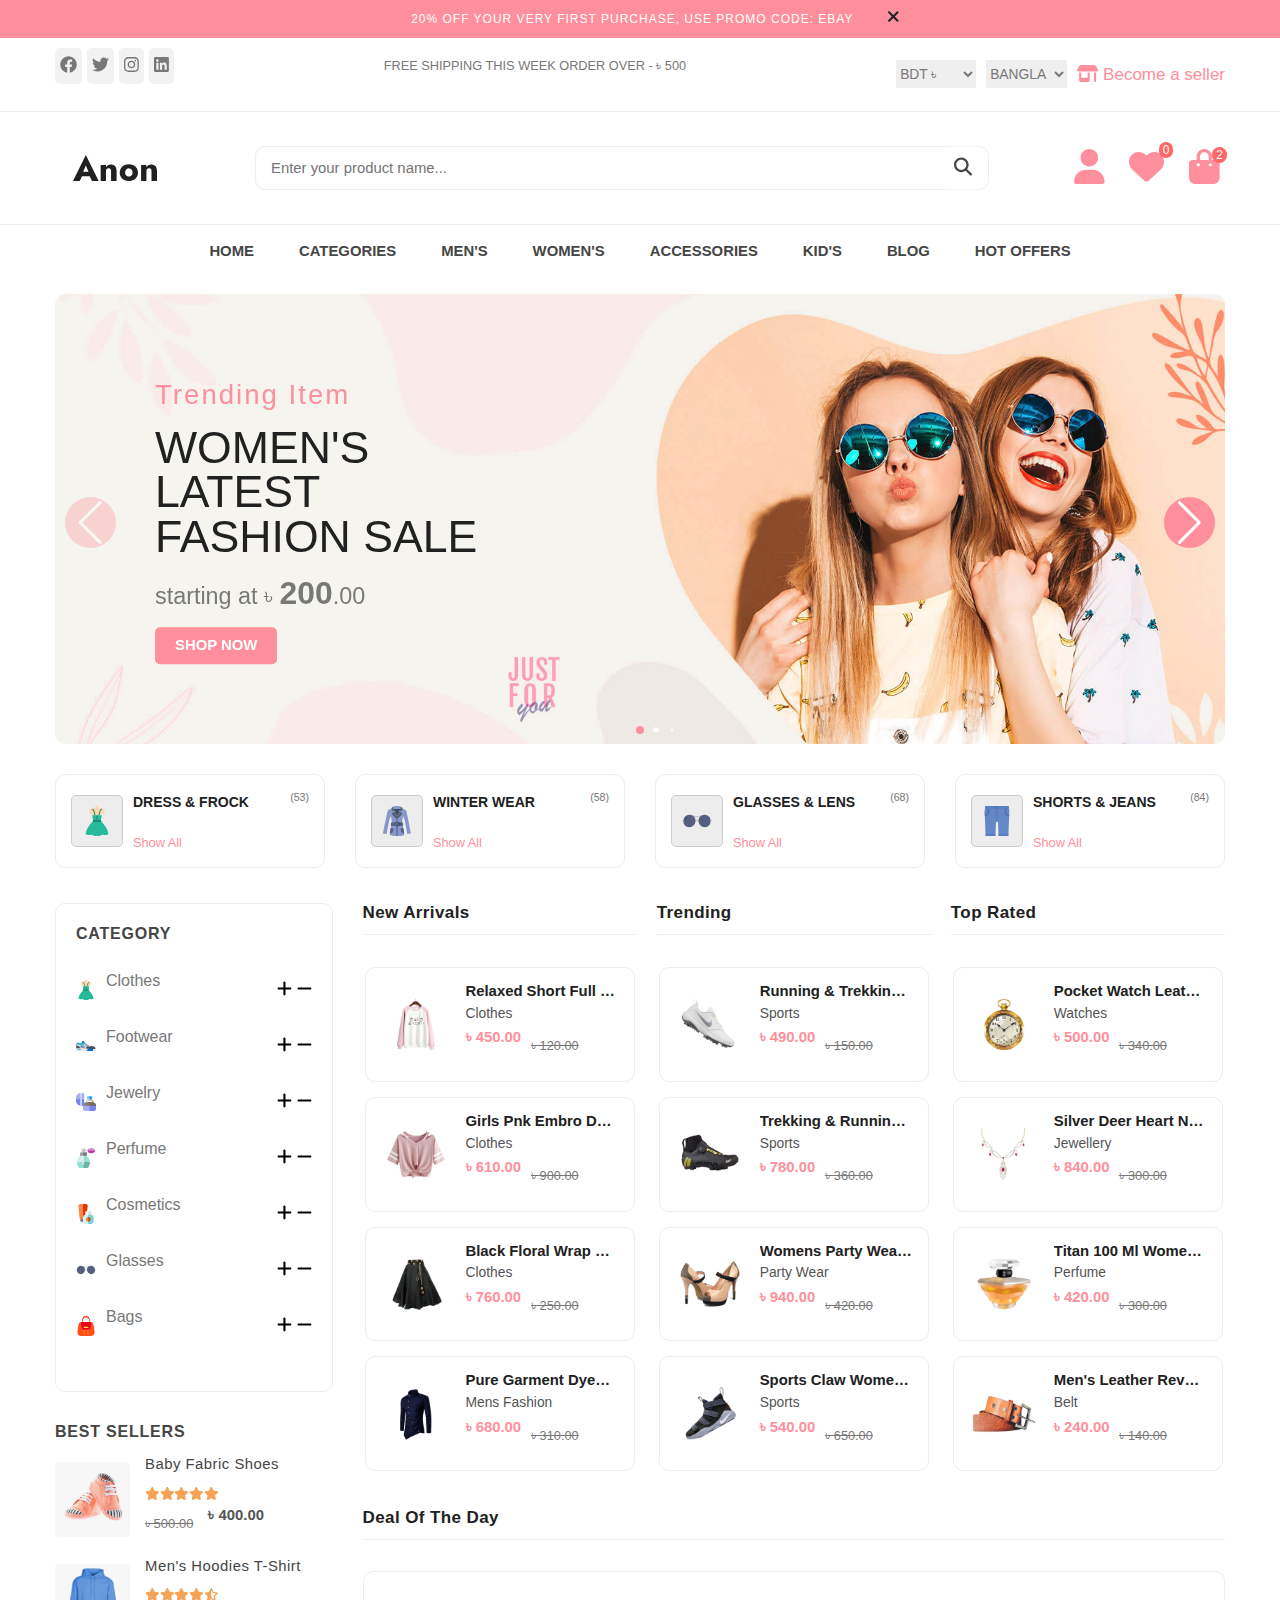
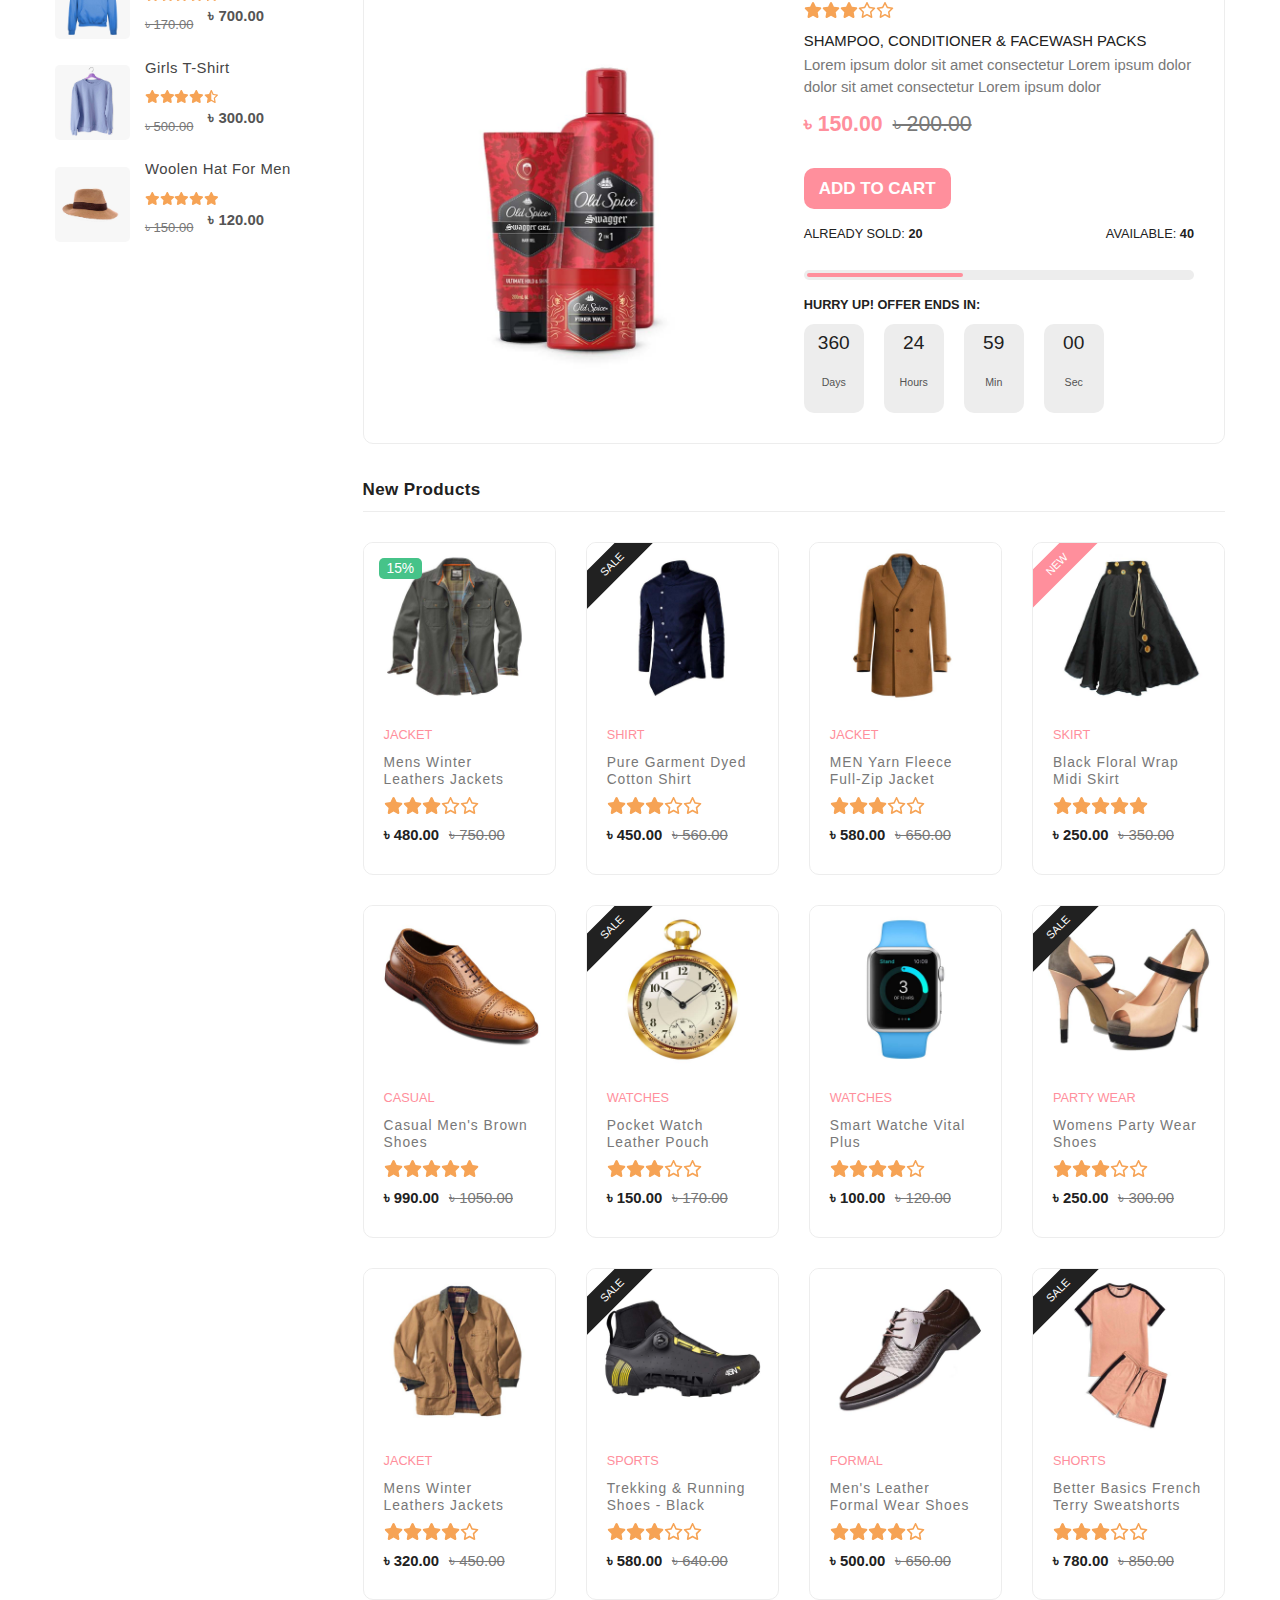
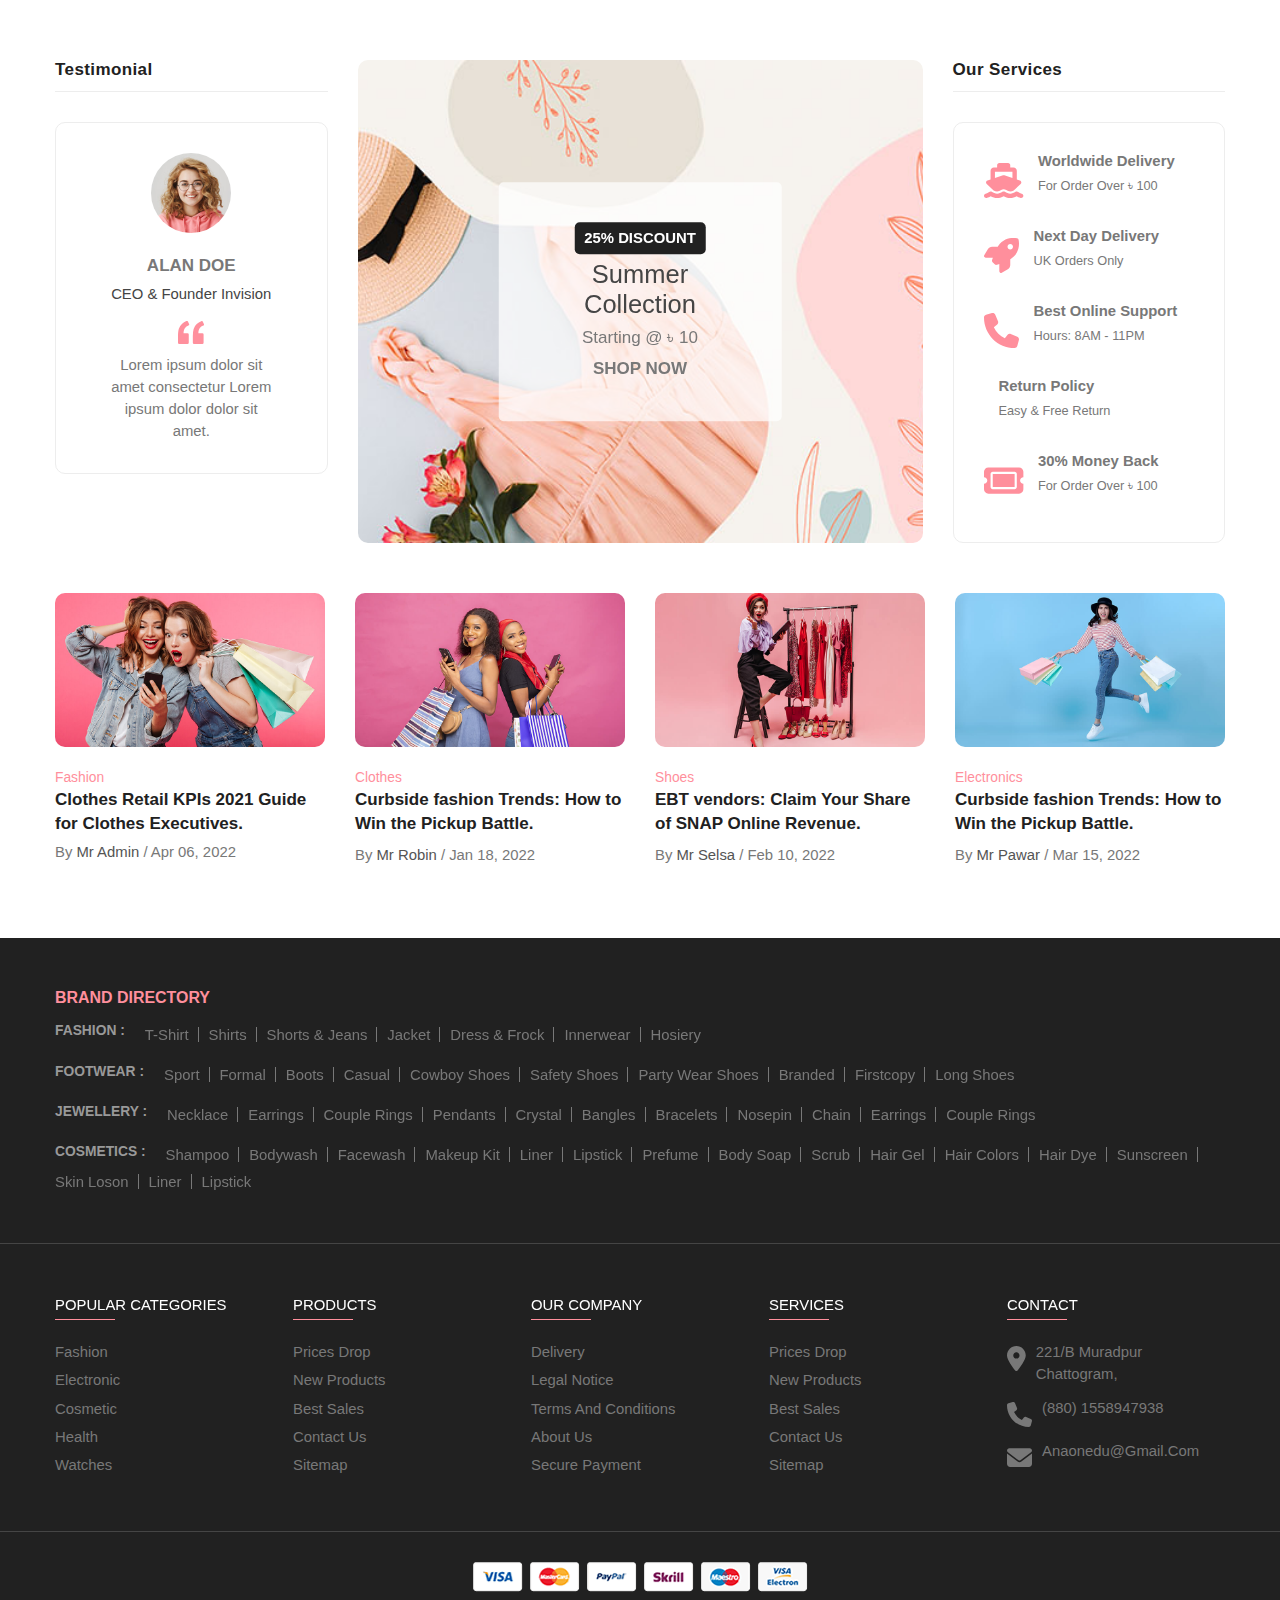
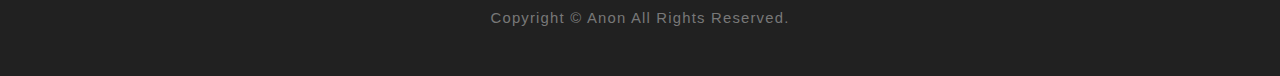
==== index.html @ 4380f91b "icon completed" ====
<!DOCTYPE html>
<html lang="en">
<head>
  <meta charset="UTF-8">
  <meta http-equiv="X-UA-Compatible" content="IE=edge">
  <meta name="viewport" content="width=device-width, initial-scale=1.0">
  <title>Anon - eCommerce Website</title>

  <!--
    - favicon
  -->
  <link rel="shortcut icon" href="./assets/images/logo/favicon.ico" type="image/x-icon">

  <!--
    - custom css link
  -->
  <link rel="stylesheet" href="./assets/css/style.css">

  <link rel="stylesheet" href="./assets/css/swiper-bundle.min.css";

  <!-- bootstrap and fontawsome css link -->
  <link rel="stylesheet" href="assets/css/bootstrap.min.css">
  <link rel="stylesheet" href="assets/css/all.css">
 

  <!-- google font link--->
    
  <link rel="preconnect" href="https://fonts.googleapis.com">
  <link rel="preconnect" href="https://fonts.gstatic.com" crossorigin>
  <link href="https://fonts.googleapis.com/css2?family=Poppins:wght@300;400;500;600;700;800;900&display=swap"
    rel="stylesheet">

</head>

<body>

  <!--Promotion Bar-->
  <div class="notification-bar ">
    <a href="#" class="notification-bar__message">20% off your very first purchase, use promo code: Ebay</a>
    <i class="fa-solid fa-xmark"></i>
  </div>
    <!--End Promotion Bar-->
      

  <div class="overlay" data-overlay></div>

  <!--
    - MODAL
  -->

  <div class="modal" data-modal>

    <div class="modal-close-overlay" data-modal-overlay></div>

    <div class="modal-content">

      <button class="modal-close-btn" data-modal-close>
        <i class="fa-solid fa-xmark"></i>
      </button>

      <div class="newsletter-img">
        <img src="./assets/images/newsletter.png" alt="subscribe newsletter" width="400" height="400">
      </div>

      <div class="newsletter">

        <form action="#">

          <div class="newsletter-header">

            <h3 class="newsletter-title">Subscribe Newsletter.</h3>

            <p class="newsletter-desc">
              Subscribe the <b>Anon</b> to get latest products and discount update.
            </p>

          </div>

          <input type="email" name="email" class="email-field" placeholder="Email Address" required>

          <button type="submit" class="btn-newsletter">Subscribe</button>

        </form>

      </div>

    </div>

  </div>





  <!--
    - NOTIFICATION TOAST
  -->

  <div class="notification-toast" data-toast>

    <button class="toast-close-btn " data-toast-close>
      <i class="fa-solid fa-xmark"></i>
    </button>

    <div class="toast-banner">
      <img src="./assets/images/products/jewellery-1.jpg" alt="Rose Gold Earrings" width="80" height="70">
    </div>

    <div class="toast-detail">

      <p class="toast-message">
        Someone in new just bought
      </p>

      <p class="toast-title">
        Rose Gold Earrings
      </p>

      <p class="toast-meta">
        <time datetime="PT2M">2 Minutes</time> ago
      </p>

    </div>

  </div>

  


  <!-- Back to top button -->
    <button type="button" class="back-to-top" id="back-to-top-btn">
      <i class="fa-solid fa-caret-up"></i>
    </button>



  <!--
    - HEADER
  -->

  <header>

    <div class="header-top">

      <div class="container">

        <ul class="header-social-container">

          <li>
            <a href="#" class="social-link">
              <i class="fa-brands fa-facebook"></i>
            </a>
          </li>

          <li>
            <a href="#" class="social-link">
              <i class="fa-brands fa-twitter"></i>
            </a>
          </li>

          <li>
            <a href="#" class="social-link">
              <i class="fa-brands fa-instagram"></i>
            </a>
          </li>

          <li>
            <a href="#" class="social-link">
              <i class="fa-brands fa-linkedin"></i>
            </a>
          </li>

        </ul>

        <div class="header-alert-news">
          <p>
            <b>Free Shipping</b>
            This Week Order Over - ৳ 500
          </p>
        </div>

        <div class="header-top-actions">

          <select name="currency">

            <option value="tk">BDT &#2547;  </option>
            <option value="usd">USD &dollar;</option>

          </select>

          <select name="language">

            <option value="bn-BD">Bangla</option>
            <option value="en-US">English</option>
            

          </select>

          <a href="login.html">
            <div class="seller-login ">
              <i class="fa-solid fa-shop"></i></i>
              <span class="seller-text">
                Become a seller
             </span> 
            </div>
          </a>

        </div>

      </div>

    </div>

    <div class="header-main">

      <div class="container">

        <a href="#" class="header-logo">
          <img src="./assets/images/logo/logo.svg" alt="Anon's logo" width="120" height="36">
        </a>

        <div class="header-search-container">

          <input type="search" name="search" class="search-field" placeholder="Enter your product name...">

          <button class="search-btn">
            <i class="fa-solid fa-magnifying-glass"></i>
          </button>

        </div>

        <div class="header-user-actions">

          <a class="action-btn" href="login.html">
            <i class="fa-solid fa-user"></i>
          </a>
          
          <a  class="action-btn " >
            <i class="fa-solid fa-heart"></i>
            <span class="count">0</span>
          </a>

          <!-- mini site cart  -->
          <div class="site-cart">
            <a href="#" class="site-header__cart action-btn" title="Cart">
                  <i class="fa-solid fa-bag-shopping"></i>
                  <span id="CartCount" class="site-header__cart-count" data-cart-render="item_count">2</span>
              </a>
              <!--Minicart Popup-->
              <div id="header-cart" class="block block-cart">
                <ul class="mini-products-list">
                      <li class="item">
                        <a class="product-image" href="#">
                          <img src="./assets/images/products/1.jpg" alt="baby fabric shoes" width="75" height="75"
                          class="showcase-img">
                        </a>
                          <div class="product-details">
                            <a href="#" class="remove"><i class="anm anm-times-l" aria-hidden="true"></i></a>
                              <a href="#" class="edit-i remove"><i class="anm anm-edit" aria-hidden="true"></i></a>
                              <a class="pName" href="cart.html">Baby fabric shoes</a>
                              <div class="variant-cart">Black / XL</div>
                              <div class="wrapQtyBtn">
                                  <div class="qtyField">
                                    <span class="label">Qty:</span>
                                      <a class="qtyBtn minus" href="javascript:void(0);"><i class="fa anm anm-minus-r" aria-hidden="true"></i></a>
                                      <input type="text" id="Quantity" name="quantity" value="1" class="product-form__input qty">
                                      <a class="qtyBtn plus" href="javascript:void(0);"><i class="fa anm anm-plus-r" aria-hidden="true"></i></a>
                                  </div>
                              </div>
                              <div class="priceRow">
                                <div class="product-price">
                                    <span class="money">&#2547;  590.00 </span>
                                  </div>
                               </div>
                      </div>
                      </li>
                      <li class="item">
                        <a class="product-image" href="#">
                          <img src="./assets/images/products/shorts-1.jpg" alt="Better Basics French Terry Sweatshorts" class="product-img default" width="75" height="75">
                          </a>
                          <div class="product-details">
                            <a href="#" class="remove"><i class="anm anm-times-l" aria-hidden="true"></i></a>
                              <a href="#" class="edit-i remove"><i class="anm anm-edit" aria-hidden="true"></i></a>
                              <a class="pName" href="cart.html">Better Basics French Terry Sweatshorts</a>
                              <div class="variant-cart">Gray / XXL</div>
                              <div class="wrapQtyBtn">
                                  <div class="qtyField">
                                    <span class="label">Qty:</span>
                                      <a class="qtyBtn minus" href="javascript:void(0);"><i class="fa anm anm-minus-r" aria-hidden="true"></i></a>
                                      <input type="text" id="Quantity" name="quantity" value="1" class="product-form__input qty">
                                      <a class="qtyBtn plus" href="javascript:void(0);"><i class="fa anm anm-plus-r" aria-hidden="true"></i></a>
                                  </div>
                              </div>
                               <div class="priceRow">
                                  <div class="product-price">
                                      <span class="money">&#2547;  990.00 </span>
                                  </div>
                              </div>
                          </div>
                      </li>
                  </ul>
                  <div class="total">
                    <div class="total-in">
                        <span class="label">Cart Subtotal:</span><span class="product-price"><span class="money">&#2547;  1580.00 </span></span>
                      </div>
                       <div class="buttonSet text-center">
                          <a href="cart.html" class="btn btn-secondary btn--small">View Cart</a>
                          <a href="checkout.html" class="btn btn-secondary btn--small">Checkout</a>
                      </div>
                  </div>
              </div>
              <!--End Minicart Popup-->
          </div>

        </div>

      </div>

    </div>

    <nav class="desktop-navigation-menu">

      <div class="container">

        <ul class="desktop-menu-category-list">

          <li class="menu-category">
            <a href="#" class="menu-title">Home</a>
          </li>

          <li class="menu-category">
            <a href="#" class="menu-title">Categories</a>

            <div class="dropdown-panel">

              <ul class="dropdown-panel-list">

                <li class="menu-title">
                  <a href="#">Electronics</a>
                </li>

                <li class="panel-list-item">
                  <a href="#">Desktop</a>
                </li>

                <li class="panel-list-item">
                  <a href="#">Laptop</a>
                </li>

                <li class="panel-list-item">
                  <a href="#">Camera</a>
                </li>

                <li class="panel-list-item">
                  <a href="#">Tablet</a>
                </li>

                <li class="panel-list-item">
                  <a href="#">Headphone</a>
                </li>

                <li class="panel-list-item">
                  <a href="#">
                    <img src="./assets/images/electronics-banner-1.jpg" alt="headphone collection" width="250"
                      height="119">
                  </a>
                </li>

              </ul>

              <ul class="dropdown-panel-list">

                <li class="menu-title">
                  <a href="#">Men's</a>
                </li>

                <li class="panel-list-item">
                  <a href="#">Formal</a>
                </li>

                <li class="panel-list-item">
                  <a href="#">Casual</a>
                </li>

                <li class="panel-list-item">
                  <a href="#">Sports</a>
                </li>

                <li class="panel-list-item">
                  <a href="#">Jacket</a>
                </li>

                <li class="panel-list-item">
                  <a href="#">Sunglasses</a>
                </li>

                <li class="panel-list-item">
                  <a href="#">
                    <img src="./assets/images/mens-banner.jpg" alt="men's fashion" width="250" height="119">
                  </a>
                </li>

              </ul>

              <ul class="dropdown-panel-list">

                <li class="menu-title">
                  <a href="#">Women's</a>
                </li>

                <li class="panel-list-item">
                  <a href="#">Formal</a>
                </li>

                <li class="panel-list-item">
                  <a href="#">Casual</a>
                </li>

                <li class="panel-list-item">
                  <a href="#">Perfume</a>
                </li>

                <li class="panel-list-item">
                  <a href="#">Cosmetics</a>
                </li>

                <li class="panel-list-item">
                  <a href="#">Bags</a>
                </li>

                <li class="panel-list-item">
                  <a href="#">
                    <img src="./assets/images/womens-banner.jpg" alt="women's fashion" width="250" height="119">
                  </a>
                </li>

              </ul>

              <ul class="dropdown-panel-list">

                <li class="menu-title">
                  <a href="#">Grocery</a>
                </li>

                <li class="panel-list-item">
                  <a href="#">Fresh Food</a>
                </li>

                <li class="panel-list-item">
                  <a href="#">Masterd Oil</a>
                </li>

                <li class="panel-list-item">
                  <a href="#">Honey</a>
                </li>

                <li class="panel-list-item">
                  <a href="#">Beef</a>
                </li>

                <li class="panel-list-item">
                  <a href="#">Chicken</a>
                </li>

                <li class="panel-list-item">
                  <a href="#">
                    <img src="./assets/images/groceryItems-banner.jpg" alt="mouse collection" width="250" height="119">
                  </a>
                </li>

              </ul>

            </div>
          </li>

          <li class="menu-category">
            <a href="#" class="menu-title">Men's</a>

            <ul class="dropdown-list">

              <li class="dropdown-item">
                <a href="#">Shirt</a>
              </li>

              <li class="dropdown-item">
                <a href="#">Shorts & Jeans</a>
              </li>

              <li class="dropdown-item">
                <a href="#">Safety Shoes</a>
              </li>

              <li class="dropdown-item">
                <a href="#">Wallet</a>
              </li>

            </ul>
          </li>

          <li class="menu-category">
            <a href="#" class="menu-title">Women's</a>

            <ul class="dropdown-list">

              <li class="dropdown-item">
                <a href="#">Dress & Frock</a>
              </li>

              <li class="dropdown-item">
                <a href="#">Earrings</a>
              </li>

              <li class="dropdown-item">
                <a href="#">Necklace</a>
              </li>

              <li class="dropdown-item">
                <a href="#">Makeup Kit</a>
              </li>

            </ul>
          </li>

          <li class="menu-category">
            <a href="#" class="menu-title">Accessories</a>

            <ul class="dropdown-list">

              <li class="dropdown-item">
                <a href="#">Earrings</a>
              </li>

              <li class="dropdown-item">
                <a href="#">Couple Rings</a>
              </li>

              <li class="dropdown-item">
                <a href="#">Necklace</a>
              </li>

              <li class="dropdown-item">
                <a href="#">Bracelets</a>
              </li>

            </ul>
          </li>

          <li class="menu-category">
            <a href="#" class="menu-title">Kid's</a>

            <ul class="dropdown-list">

              <li class="dropdown-item">
                <a href="#">Clothes Perfume</a>
              </li>

              <li class="dropdown-item">
                <a href="#">Deodorant</a>
              </li>

              <li class="dropdown-item">
                <a href="#">Flower Fragrance</a>
              </li>

              <li class="dropdown-item">
                <a href="#">Air Freshener</a>
              </li>

            </ul>
          </li>

          <li class="menu-category">
            <a href="#" class="menu-title">Blog</a>
          </li>

          <li class="menu-category">
            <a href="#" class="menu-title">Hot Offers</a>
          </li>

        </ul>

      </div>

    </nav>

    <div class="mobile-bottom-navigation">

      <button class="action-btn" data-mobile-menu-open-btn>
        <i class="fa-solid fa-bars"></i>
      </button>

      <button class="action-btn">
        <i class="fa-solid fa-bag-shopping"></i>

        <span class="count">0</span>
      </button>

      <button class="action-btn">
        <i class="fa-solid fa-house"></i>
      </button>

      <button class="action-btn">
        <i class="fa-solid fa-heart"></i>

        <span class="count">0</span>
      </button>

      <button class="action-btn" data-mobile-menu-open-btn>
        <i class="fa-solid fa-grip-vertical"></i>
      </button>

    </div>

    <nav class="mobile-navigation-menu  has-scrollbar" data-mobile-menu>

      <div class="menu-top">
        <h2 class="menu-title">Menu</h2>

        <button class="menu-close-btn" data-mobile-menu-close-btn>
          <i class="fa-solid fa-circle-xmark"></i>
        </button>
      </div>

      <ul class="mobile-menu-category-list">

        <li class="menu-category">
          <a href="#" class="menu-title">Home</a>
        </li>

        <li class="menu-category">

          <button class="accordion-menu" data-accordion-btn>
            <p class="menu-title">Men's</p>

            <div>
              <i class="fa-solid fa-plus add-outline"></i>
              <!-- <i class="fa-solid fa-plus add-outline" name="add-outline"></i> -->
              <i class="fa-solid fa-minus"></i>
              <!-- <i class="fa-solid fa-minus" name="remove-outline"></i> -->
            </div>
          </button>

          <ul class="submenu-category-list" data-accordion>

            <li class="submenu-category">
              <a href="#" class="submenu-title">Shirt</a>
            </li>

            <li class="submenu-category">
              <a href="#" class="submenu-title">Shorts & Jeans</a>
            </li>

            <li class="submenu-category">
              <a href="#" class="submenu-title">Safety Shoes</a>
            </li>

            <li class="submenu-category">
              <a href="#" class="submenu-title">Wallet</a>
            </li>

          </ul>

        </li>

        <li class="menu-category">

          <button class="accordion-menu" data-accordion-btn>
            <p class="menu-title">Women's</p>

            <div>
              <i class="fa-solid fa-plus"></i>
              <i class="fa-solid fa-minus"></i>
            </div>
          </button>

          <ul class="submenu-category-list" data-accordion>

            <li class="submenu-category">
              <a href="#" class="submenu-title">Dress & Frock</a>
            </li>

            <li class="submenu-category">
              <a href="#" class="submenu-title">Earrings</a>
            </li>

            <li class="submenu-category">
              <a href="#" class="submenu-title">Necklace</a>
            </li>

            <li class="submenu-category">
              <a href="#" class="submenu-title">Makeup Kit</a>
            </li>

          </ul>

        </li>

        <li class="menu-category">

          <button class="accordion-menu" data-accordion-btn>
            <p class="menu-title">Jewelry</p>

            <div>
              <i class="fa-solid fa-plus"></i>
              <i class="fa-solid fa-minus"></i>
            </div>
          </button>

          <ul class="submenu-category-list" data-accordion>

            <li class="submenu-category">
              <a href="#" class="submenu-title">Earrings</a>
            </li>

            <li class="submenu-category">
              <a href="#" class="submenu-title">Couple Rings</a>
            </li>

            <li class="submenu-category">
              <a href="#" class="submenu-title">Necklace</a>
            </li>

            <li class="submenu-category">
              <a href="#" class="submenu-title">Bracelets</a>
            </li>

          </ul>

        </li>

        <li class="menu-category">

          <button class="accordion-menu" data-accordion-btn>
            <p class="menu-title">Perfume</p>

            <div>
              <i class="fa-solid fa-plus"></i>
              <i class="fa-solid fa-minus"></i>
            </div>
          </button>

          <ul class="submenu-category-list" data-accordion>

            <li class="submenu-category">
              <a href="#" class="submenu-title">Clothes Perfume</a>
            </li>

            <li class="submenu-category">
              <a href="#" class="submenu-title">Deodorant</a>
            </li>

            <li class="submenu-category">
              <a href="#" class="submenu-title">Flower Fragrance</a>
            </li>

            <li class="submenu-category">
              <a href="#" class="submenu-title">Air Freshener</a>
            </li>

          </ul>

        </li>

        <li class="menu-category">
          <a href="#" class="menu-title">Blog</a>
        </li>

        <li class="menu-category">
          <a href="#" class="menu-title">Hot Offers</a>
        </li>

      </ul>

      <div class="menu-bottom">
        <ul class="menu-category-list">

          <li class="menu-category">

            <button class="accordion-menu" data-accordion-btn>
              <p class="menu-title">Language</p>

              <ion-icon name="caret-back-outline" class="caret-back"></ion-icon>
            </button>

            <ul class="submenu-category-list" data-accordion>

              <li class="submenu-category">
                <a href="#" class="submenu-title">English</a>
              </li>

              <li class="submenu-category">
                <a href="#" class="submenu-title">Espa&ntilde;ol</a>
              </li>

              <li class="submenu-category">
                <a href="#" class="submenu-title">Fren&ccedil;h</a>
              </li>

            </ul>

          </li>

          <li class="menu-category">
            <button class="accordion-menu" data-accordion-btn>
              <p class="menu-title">Currency</p>
              <ion-icon name="caret-back-outline" class="caret-back"></ion-icon>
            </button>

            <ul class="submenu-category-list" data-accordion>
              <li class="submenu-category">
                <a href="#" class="submenu-title">USD &dollar;</a>
              </li>

              <li class="submenu-category">
                <a href="#" class="submenu-title">EUR U+09F3</a>
              </li>
            </ul>
          </li>

        </ul>

        <ul class="menu-social-container">

          <li>
            <a href="#" class="social-link">
              <i class="fa-brands fa-facebook"></i>
            </a>
          </li>

          <li>
            <a href="#" class="social-link">
              <i class="fa-brands fa-twitter"></i>
            </a>
          </li>

          <li>
            <a href="#" class="social-link">
              <i class="fa-brands fa-instagram"></i>
            </a>
          </li>

          <li>
            <a href="#" class="social-link">
              <i class="fa-brands fa-linkedin"></i>
            </a>
          </li>

        </ul>

      </div>

    </nav>

  </header>

  <!--
    - MAIN
  -->

  <main>

    <!--
      - BANNER
    -->

    <div class="banner">

      <div class="container swiper">

        <div class=" swiper-wrapper">

          <div class="swiper-slide">

            <img src="./assets/images/banner-1.jpg" alt="women's latest fashion sale" class="banner-img">

            <div class="banner-content">

              <p class="banner-subtitle">Trending item</p>

              <h2 class="banner-title">Women's latest fashion sale</h2>

              <p class="banner-text">
                starting at &#2547; <b>200</b>.00 
              </p>

              <a href="#" class="banner-btn">Shop now</a>

            </div>

          </div>

          <div class="swiper-slide">

            <img src="./assets/images/banner-2.jpg" alt="modern sunglasses" class="banner-img">

            <div class="banner-content">

              <p class="banner-subtitle">Trending accessories</p>

              <h2 class="banner-title">Modern sunglasses</h2>

              <p class="banner-text">
                starting at &#2547; <b>150</b>.00 
              </p>

              <a href="#" class="banner-btn">Shop now</a>

            </div>

          </div>

          <div class=" swiper-slide">

            <img src="./assets/images/banner-3.jpg" alt="new fashion summer sale" class="banner-img">

            <div class="banner-content">

              <p class="banner-subtitle">Sale Offer</p>

              <h2 class="banner-title">New fashion summer sale</h2>

              <p class="banner-text">
                starting at &#2547; <b>290</b>.99
              </p>

              <a href="#" class="banner-btn">Shop now</a>

            </div>

          </div>

        </div>

        <div class="swiper-pagination"></div>
        <!--  navigation buttons -->
        <div class="swiper-button-prev swiperBtn"></div>
        <div class="swiper-button-next swiperBtn"></div>

      </div>

    </div>





    <!--
      - CATEGORY
    -->

    <div class="category">

      <div class="container">

        <div class="category-item-container has-scrollbar">

          <div class="category-item">

            <div class="category-img-box">
              <img src="./assets/images/icons/dress.svg" alt="dress & frock" width="30">
            </div>

            <div class="category-content-box">

              <div class="category-content-flex">
                <h3 class="category-item-title">Dress & frock</h3>

                <p class="category-item-amount">(53)</p>
              </div>

              <a href="#" class="category-btn">Show all</a>

            </div>

          </div>

          <div class="category-item">

            <div class="category-img-box">
              <img src="./assets/images/icons/coat.svg" alt="winter wear" width="30">
            </div>

            <div class="category-content-box">

              <div class="category-content-flex">
                <h3 class="category-item-title">Winter wear</h3>

                <p class="category-item-amount">(58)</p>
              </div>

              <a href="#" class="category-btn">Show all</a>

            </div>

          </div>

          <div class="category-item">

            <div class="category-img-box">
              <img src="./assets/images/icons/glasses.svg" alt="glasses & lens" width="30">
            </div>

            <div class="category-content-box">

              <div class="category-content-flex">
                <h3 class="category-item-title">Glasses & lens</h3>

                <p class="category-item-amount">(68)</p>
              </div>

              <a href="#" class="category-btn">Show all</a>

            </div>

          </div>

          <div class="category-item">

            <div class="category-img-box">
              <img src="./assets/images/icons/shorts.svg" alt="shorts & jeans" width="30">
            </div>

            <div class="category-content-box">

              <div class="category-content-flex">
                <h3 class="category-item-title">Shorts & jeans</h3>

                <p class="category-item-amount">(84)</p>
              </div>

              <a href="#" class="category-btn">Show all</a>

            </div>

          </div>

          <div class="category-item">

            <div class="category-img-box">
              <img src="./assets/images/icons/tee.svg" alt="t-shirts" width="30">
            </div>

            <div class="category-content-box">

              <div class="category-content-flex">
                <h3 class="category-item-title">T-shirts</h3>

                <p class="category-item-amount">(35)</p>
              </div>

              <a href="#" class="category-btn">Show all</a>

            </div>

          </div>

          <div class="category-item">

            <div class="category-img-box">
              <img src="./assets/images/icons/jacket.svg" alt="jacket" width="30">
            </div>

            <div class="category-content-box">

              <div class="category-content-flex">
                <h3 class="category-item-title">Jacket</h3>

                <p class="category-item-amount">(16)</p>
              </div>

              <a href="#" class="category-btn">Show all</a>

            </div>

          </div>

          <div class="category-item">

            <div class="category-img-box">
              <img src="./assets/images/icons/watch.svg" alt="watch" width="30">
            </div>

            <div class="category-content-box">

              <div class="category-content-flex">
                <h3 class="category-item-title">Watch</h3>

                <p class="category-item-amount">(27)</p>
              </div>

              <a href="#" class="category-btn">Show all</a>

            </div>

          </div>

          <div class="category-item">

            <div class="category-img-box">
              <img src="./assets/images/icons/hat.svg" alt="hat & caps" width="30">
            </div>

            <div class="category-content-box">

              <div class="category-content-flex">
                <h3 class="category-item-title">Hat & caps</h3>

                <p class="category-item-amount">(39)</p>
              </div>

              <a href="#" class="category-btn">Show all</a>

            </div>

          </div>

        </div>

      </div>

    </div>





    <!--
      - PRODUCT
    -->

    <div class="product-container">

      <div class="container">


        <!--
          - SIDEBAR
        -->

        <div class="sidebar  has-scrollbar" data-mobile-menu>

          <div class="sidebar-category">

            <div class="sidebar-top">
              <h2 class="sidebar-title">Category</h2>

              <button class="sidebar-close-btn" data-mobile-menu-close-btn>
                <i class="fa-solid fa-circle-xmark"></i>
              </button>
            </div>

            <ul class="sidebar-menu-category-list">

              <li class="sidebar-menu-category">

                <button class="sidebar-accordion-menu" data-accordion-btn>

                  <div class="menu-title-flex">
                    <img src="./assets/images/icons/dress.svg" alt="clothes" width="20" height="20"
                      class="menu-title-img">

                    <p class="menu-title">Clothes</p>
                  </div>

                  <div>
                    <i class="fa-solid fa-plus"></i>
                    <i class="fa-solid fa-minus"></i>
                  </div>

                </button>

                <ul class="sidebar-submenu-category-list" data-accordion>

                  <li class="sidebar-submenu-category">
                    <a href="#" class="sidebar-submenu-title">
                      <p class="product-name">Shirt</p>
                      <data value="300" class="stock" title="Available Stock">300</data>
                    </a>
                  </li>

                  <li class="sidebar-submenu-category">
                    <a href="#" class="sidebar-submenu-title">
                      <p class="product-name">shorts & jeans</p>
                      <data value="60" class="stock" title="Available Stock">60</data>
                    </a>
                  </li>

                  <li class="sidebar-submenu-category">
                    <a href="#" class="sidebar-submenu-title">
                      <p class="product-name">jacket</p>
                      <data value="50" class="stock" title="Available Stock">50</data>
                    </a>
                  </li>

                  <li class="sidebar-submenu-category">
                    <a href="#" class="sidebar-submenu-title">
                      <p class="product-name">dress & frock</p>
                      <data value="87" class="stock" title="Available Stock">87</data>
                    </a>
                  </li>

                </ul>

              </li>

              <li class="sidebar-menu-category">

                <button class="sidebar-accordion-menu" data-accordion-btn>

                  <div class="menu-title-flex">
                    <img src="./assets/images/icons/shoes.svg" alt="footwear" class="menu-title-img" width="20"
                      height="20">

                    <p class="menu-title">Footwear</p>
                  </div>

                  <div>
                    <i class="fa-solid fa-plus"></i>
                    <i class="fa-solid fa-minus"></i>
                  </div>

                </button>

                <ul class="sidebar-submenu-category-list" data-accordion>

                  <li class="sidebar-submenu-category">
                    <a href="#" class="sidebar-submenu-title">
                      <p class="product-name">Sports</p>
                      <data value="45" class="stock" title="Available Stock">45</data>
                    </a>
                  </li>

                  <li class="sidebar-submenu-category">
                    <a href="#" class="sidebar-submenu-title">
                      <p class="product-name">Formal</p>
                      <data value="75" class="stock" title="Available Stock">75</data>
                    </a>
                  </li>

                  <li class="sidebar-submenu-category">
                    <a href="#" class="sidebar-submenu-title">
                      <p class="product-name">Casual</p>
                      <data value="35" class="stock" title="Available Stock">35</data>
                    </a>
                  </li>

                  <li class="sidebar-submenu-category">
                    <a href="#" class="sidebar-submenu-title">
                      <p class="product-name">Safety Shoes</p>
                      <data value="26" class="stock" title="Available Stock">26</data>
                    </a>
                  </li>

                </ul>

              </li>

              <li class="sidebar-menu-category">

                <button class="sidebar-accordion-menu" data-accordion-btn>

                  <div class="menu-title-flex">
                    <img src="./assets/images/icons/jewelry.svg" alt="clothes" class="menu-title-img" width="20"
                      height="20">

                    <p class="menu-title">Jewelry</p>
                  </div>

                  <div>
                    <i class="fa-solid fa-plus"></i>
                    <i class="fa-solid fa-minus"></i>
                  </div>

                </button>

                <ul class="sidebar-submenu-category-list" data-accordion>

                  <li class="sidebar-submenu-category">
                    <a href="#" class="sidebar-submenu-title">
                      <p class="product-name">Earrings</p>
                      <data value="46" class="stock" title="Available Stock">46</data>
                    </a>
                  </li>

                  <li class="sidebar-submenu-category">
                    <a href="#" class="sidebar-submenu-title">
                      <p class="product-name">Couple Rings</p>
                      <data value="73" class="stock" title="Available Stock">73</data>
                    </a>
                  </li>

                  <li class="sidebar-submenu-category">
                    <a href="#" class="sidebar-submenu-title">
                      <p class="product-name">Necklace</p>
                      <data value="61" class="stock" title="Available Stock">61</data>
                    </a>
                  </li>

                </ul>

              </li>

              <li class="sidebar-menu-category">

                <button class="sidebar-accordion-menu" data-accordion-btn>

                  <div class="menu-title-flex">
                    <img src="./assets/images/icons/perfume.svg" alt="perfume" class="menu-title-img" width="20"
                      height="20">

                    <p class="menu-title">Perfume</p>
                  </div>

                  <div>
                    <i class="fa-solid fa-plus"></i>
                    <i class="fa-solid fa-minus"></i>
                  </div>

                </button>

                <ul class="sidebar-submenu-category-list" data-accordion>

                  <li class="sidebar-submenu-category">
                    <a href="#" class="sidebar-submenu-title">
                      <p class="product-name">Clothes Perfume</p>
                      <data value="12" class="stock" title="Available Stock">12 pcs</data>
                    </a>
                  </li>

                  <li class="sidebar-submenu-category">
                    <a href="#" class="sidebar-submenu-title">
                      <p class="product-name">Deodorant</p>
                      <data value="60" class="stock" title="Available Stock">60 pcs</data>
                    </a>
                  </li>

                  <li class="sidebar-submenu-category">
                    <a href="#" class="sidebar-submenu-title">
                      <p class="product-name">jacket</p>
                      <data value="50" class="stock" title="Available Stock">50 pcs</data>
                    </a>
                  </li>

                  <li class="sidebar-submenu-category">
                    <a href="#" class="sidebar-submenu-title">
                      <p class="product-name">dress & frock</p>
                      <data value="87" class="stock" title="Available Stock">87 pcs</data>
                    </a>
                  </li>

                </ul>

              </li>

              <li class="sidebar-menu-category">

                <button class="sidebar-accordion-menu" data-accordion-btn>

                  <div class="menu-title-flex">
                    <img src="./assets/images/icons/cosmetics.svg" alt="cosmetics" class="menu-title-img" width="20"
                      height="20">

                    <p class="menu-title">Cosmetics</p>
                  </div>

                  <div>
                    <i class="fa-solid fa-plus"></i>
                    <i class="fa-solid fa-minus"></i>
                  </div>

                </button>

                <ul class="sidebar-submenu-category-list" data-accordion>

                  <li class="sidebar-submenu-category">
                    <a href="#" class="sidebar-submenu-title">
                      <p class="product-name">Shampoo</p>
                      <data value="68" class="stock" title="Available Stock">68</data>
                    </a>
                  </li>

                  <li class="sidebar-submenu-category">
                    <a href="#" class="sidebar-submenu-title">
                      <p class="product-name">Sunscreen</p>
                      <data value="46" class="stock" title="Available Stock">46</data>
                    </a>
                  </li>

                  <li class="sidebar-submenu-category">
                    <a href="#" class="sidebar-submenu-title">
                      <p class="product-name">Body Wash</p>
                      <data value="79" class="stock" title="Available Stock">79</data>
                    </a>
                  </li>

                  <li class="sidebar-submenu-category">
                    <a href="#" class="sidebar-submenu-title">
                      <p class="product-name">Makeup Kit</p>
                      <data value="23" class="stock" title="Available Stock">23</data>
                    </a>
                  </li>

                </ul>

              </li>

              <li class="sidebar-menu-category">

                <button class="sidebar-accordion-menu" data-accordion-btn>

                  <div class="menu-title-flex">
                    <img src="./assets/images/icons/glasses.svg" alt="glasses" class="menu-title-img" width="20"
                      height="20">

                    <p class="menu-title">Glasses</p>
                  </div>

                  <div>
                    <i class="fa-solid fa-plus"></i>
                    <i class="fa-solid fa-minus"></i>
                  </div>

                </button>

                <ul class="sidebar-submenu-category-list" data-accordion>

                  <li class="sidebar-submenu-category">
                    <a href="#" class="sidebar-submenu-title">
                      <p class="product-name">Sunglasses</p>
                      <data value="50" class="stock" title="Available Stock">50</data>
                    </a>
                  </li>

                  <li class="sidebar-submenu-category">
                    <a href="#" class="sidebar-submenu-title">
                      <p class="product-name">Lenses</p>
                      <data value="48" class="stock" title="Available Stock">48</data>
                    </a>
                  </li>

                </ul>

              </li>

              <li class="sidebar-menu-category">

                <button class="sidebar-accordion-menu" data-accordion-btn>

                  <div class="menu-title-flex">
                    <img src="./assets/images/icons/bag.svg" alt="bags" class="menu-title-img" width="20" height="20">

                    <p class="menu-title">Bags</p>
                  </div>

                  <div>
                    <i class="fa-solid fa-plus"></i>
                    <i class="fa-solid fa-minus"></i>
                  </div>

                </button>

                <ul class="sidebar-submenu-category-list" data-accordion>

                  <li class="sidebar-submenu-category">
                    <a href="#" class="sidebar-submenu-title">
                      <p class="product-name">Shopping Bag</p>
                      <data value="62" class="stock" title="Available Stock">62</data>
                    </a>
                  </li>

                  <li class="sidebar-submenu-category">
                    <a href="#" class="sidebar-submenu-title">
                      <p class="product-name">Gym Backpack</p>
                      <data value="35" class="stock" title="Available Stock">35</data>
                    </a>
                  </li>

                  <li class="sidebar-submenu-category">
                    <a href="#" class="sidebar-submenu-title">
                      <p class="product-name">Purse</p>
                      <data value="80" class="stock" title="Available Stock">80</data>
                    </a>
                  </li>

                  <li class="sidebar-submenu-category">
                    <a href="#" class="sidebar-submenu-title">
                      <p class="product-name">Wallet</p>
                      <data value="75" class="stock" title="Available Stock">75</data>
                    </a>
                  </li>

                </ul>

              </li>

            </ul>

          </div>

          <div class="product-showcase">

            <h3 class="showcase-heading">best sellers</h3>

            <div class="showcase-wrapper">

              <div class="showcase-container">

                <div class="showcase">

                  <a href="#" class="showcase-img-box">
                    <img src="./assets/images/products/1.jpg" alt="baby fabric shoes" width="75" height="75"
                      class="showcase-img">
                  </a>

                  <div class="showcase-content">

                    <a href="#">
                      <h4 class="showcase-title">baby fabric shoes</h4>
                    </a>

                    <div class="showcase-rating">
                      <i class="fa-solid fa-star"></i>
                      <i class="fa-solid fa-star"></i>
                      <i class="fa-solid fa-star"></i>
                      <i class="fa-solid fa-star"></i>
                      <i class="fa-solid fa-star"></i>
                    </div>

                    <div class="price-box">
                      <del>&#2547;  500.00 </del>
                      <p class="price">&#2547;  400.00 </p>
                    </div>

                  </div>

                </div>

                <div class="showcase">

                  <a href="#" class="showcase-img-box">
                    <img src="./assets/images/products/2.jpg" alt="men's hoodies t-shirt" class="showcase-img"
                      width="75" height="75">
                  </a>

                  <div class="showcase-content">

                    <a href="#">
                      <h4 class="showcase-title">men's hoodies t-shirt</h4>
                    </a>
                    <div class="showcase-rating">
                      <i class="fa-solid fa-star"></i>
                      <i class="fa-solid fa-star"></i>
                      <i class="fa-solid fa-star"></i>
                      <i class="fa-solid fa-star"></i>
                      <i class="fa-regular fa-star-half-stroke"></i>
                    </div>

                    <div class="price-box">
                      <del>&#2547;  170.00 </del>
                      <p class="price">&#2547;  700.00 </p>
                    </div>

                  </div>

                </div>

                <div class="showcase">

                  <a href="#" class="showcase-img-box">
                    <img src="./assets/images/products/3.jpg" alt="girls t-shirt" class="showcase-img" width="75"
                      height="75">
                  </a>

                  <div class="showcase-content">

                    <a href="#">
                      <h4 class="showcase-title">girls t-shirt</h4>
                    </a>
                    <div class="showcase-rating">
                      <i class="fa-solid fa-star"></i>
                      <i class="fa-solid fa-star"></i>
                      <i class="fa-solid fa-star"></i>
                      <i class="fa-solid fa-star"></i>
                      <i class="fa-regular fa-star-half-stroke"></i>
                    </div>

                    <div class="price-box">
                      <del>&#2547;  500.00 </del>
                      <p class="price">&#2547;  300.00 </p>
                    </div>

                  </div>

                </div>

                <div class="showcase">

                  <a href="#" class="showcase-img-box">
                    <img src="./assets/images/products/4.jpg" alt="woolen hat for men" class="showcase-img" width="75"
                      height="75">
                  </a>

                  <div class="showcase-content">

                    <a href="#">
                      <h4 class="showcase-title">woolen hat for men</h4>
                    </a>
                    <div class="showcase-rating">
                      <i class="fa-solid fa-star"></i>
                      <i class="fa-solid fa-star"></i>
                      <i class="fa-solid fa-star"></i>
                      <i class="fa-solid fa-star"></i>
                      <i class="fa-solid fa-star"></i>
                    </div>

                    <div class="price-box">
                      <del>&#2547;  150.00 </del>
                      <p class="price">&#2547;  120.00 </p>
                    </div>

                  </div>

                </div>

              </div>

            </div>

          </div>

        </div>



        <div class="product-box">

          <!--
            - PRODUCT MINIMAL
          -->

          <div class="product-minimal">

            <div class="product-showcase">

              <h2 class="title">New Arrivals</h2>

              <div class="showcase-wrapper has-scrollbar">

                <div class="showcase-container">

                  <div class="showcase">

                    <a href="#" class="showcase-img-box">
                      <img src="./assets/images/products/clothes-1.jpg" alt="relaxed short full sleeve t-shirt" width="70" class="showcase-img">
                    </a>

                    <div class="showcase-content">

                      <a href="#">
                        <h4 class="showcase-title">Relaxed Short full Sleeve T-Shirt</h4>
                      </a>

                      <a href="#" class="showcase-category">Clothes</a>

                      <div class="price-box">
                        <p class="price">&#2547;  450.00 </p>
                        <del>&#2547;  120.00 </del>
                      </div>

                    </div>

                  </div>

                  <div class="showcase">
                  
                    <a href="#" class="showcase-img-box">
                      <img src="./assets/images/products/clothes-2.jpg" alt="girls pink embro design top" class="showcase-img" width="70">
                    </a>
                  
                    <div class="showcase-content">
                  
                      <a href="#">
                        <h4 class="showcase-title">Girls pnk Embro design Top</h4>
                      </a>
                  
                      <a href="#" class="showcase-category">Clothes</a>
                  
                      <div class="price-box">
                        <p class="price">&#2547;  610.00 </p>
                        <del>&#2547;  900.00 </del>
                      </div>
                  
                    </div>
                  
                  </div>

                  <div class="showcase">
                  
                    <a href="#" class="showcase-img-box">
                      <img src="./assets/images/products/clothes-3.jpg" alt="black floral wrap midi skirt" class="showcase-img"
                        width="70">
                    </a>
                  
                    <div class="showcase-content">
                  
                      <a href="#">
                        <h4 class="showcase-title">Black Floral Wrap Midi Skirt</h4>
                      </a>
                  
                      <a href="#" class="showcase-category">Clothes</a>
                  
                      <div class="price-box">
                        <p class="price">&#2547;  760.00 </p>
                        <del>&#2547; 250.00 </del>
                      </div>
                  
                    </div>
                  
                  </div>

                  <div class="showcase">
                  
                    <a href="#" class="showcase-img-box">
                      <img src="./assets/images/products/shirt-1.jpg" alt="pure garment dyed cotton shirt" class="showcase-img"
                        width="70">
                    </a>
                  
                    <div class="showcase-content">
                  
                      <a href="#">
                        <h4 class="showcase-title">Pure Garment Dyed Cotton Shirt</h4>
                      </a>
                  
                      <a href="#" class="showcase-category">Mens Fashion</a>
                  
                      <div class="price-box">
                        <p class="price">&#2547; 680.00 </p>
                        <del>&#2547; 310.00 </del>
                      </div>
                  
                    </div>
                  
                  </div>

                </div>

                <div class="showcase-container">
                
                  <div class="showcase">
                
                    <a href="#" class="showcase-img-box">
                      <img src="./assets/images/products/jacket-5.jpg" alt="men yarn fleece full-zip jacket" class="showcase-img"
                        width="70">
                    </a>
                
                    <div class="showcase-content">
                
                      <a href="#">
                        <h4 class="showcase-title">MEN Yarn Fleece Full-Zip Jacket</h4>
                      </a>
                
                      <a href="#" class="showcase-category">Winter wear</a>
                
                      <div class="price-box">
                        <p class="price">&#2547; 610.00 </p>
                        <del>&#2547; 1100.00 </del>
                      </div>
                
                    </div>
                
                  </div>
                
                  <div class="showcase">
                
                    <a href="#" class="showcase-img-box">
                      <img src="./assets/images/products/jacket-1.jpg" alt="mens winter leathers jackets" class="showcase-img"
                        width="70">
                    </a>
                
                    <div class="showcase-content">
                
                      <a href="#">
                        <h4 class="showcase-title">Mens Winter Leathers Jackets</h4>
                      </a>
                
                      <a href="#" class="showcase-category">Winter wear</a>
                
                      <div class="price-box">
                        <p class="price">&#2547; 320.00 </p>
                        <del>&#2547; 200.00  </del>
                      </div>
                
                    </div>
                
                  </div>
                
                  <div class="showcase">
                
                    <a href="#" class="showcase-img-box">
                      <img src="./assets/images/products/jacket-3.jpg" alt="mens winter leathers jackets" class="showcase-img"
                        width="70">
                    </a>
                
                    <div class="showcase-content">
                
                      <a href="#">
                        <h4 class="showcase-title">Mens Winter Leathers Jackets</h4>
                      </a>
                
                      <a href="#" class="showcase-category">Jackets</a>
                
                      <div class="price-box">
                        <p class="price">&#2547; 500.00  </p>
                        <del>&#2547; 250.00 </del>
                      </div>
                
                    </div>
                
                  </div>
                
                  <div class="showcase">
                
                    <a href="#" class="showcase-img-box">
                      <img src="./assets/images/products/shorts-1.jpg" alt="better basics french terry sweatshorts" class="showcase-img"
                        width="70">
                    </a>
                
                    <div class="showcase-content">
                
                      <a href="#">
                        <h4 class="showcase-title">Better Basics French Terry Sweatshorts</h4>
                      </a>
                
                      <a href="#" class="showcase-category">Shorts</a>
                
                      <div class="price-box">
                        <p class="price">&#2547; 200.00  </p>
                        <del>&#2547; 100.00  </del>
                      </div>
                
                    </div>
                
                  </div>
                
                </div>

              </div>

            </div>

            <div class="product-showcase">
            
              <h2 class="title">Trending</h2>
            
              <div class="showcase-wrapper  has-scrollbar">
            
                <div class="showcase-container">
            
                  <div class="showcase">
            
                    <a href="#" class="showcase-img-box">
                      <img src="./assets/images/products/sports-1.jpg" alt="running & trekking shoes - white" class="showcase-img"
                        width="70">
                    </a>
            
                    <div class="showcase-content">
            
                      <a href="#">
                        <h4 class="showcase-title">Running & Trekking Shoes - White</h4>
                      </a>
            
                      <a href="#" class="showcase-category">Sports</a>
            
                      <div class="price-box">
                        <p class="price">&#2547; 490.00 </p>
                        <del>&#2547; 150.00 </del>
                      </div>
            
                    </div>
            
                  </div>
            
                  <div class="showcase">
            
                    <a href="#" class="showcase-img-box">
                      <img src="./assets/images/products/sports-2.jpg" alt="trekking & running shoes - black" class="showcase-img"
                        width="70">
                    </a>
            
                    <div class="showcase-content">
            
                      <a href="#">
                        <h4 class="showcase-title">Trekking & Running Shoes - black</h4>
                      </a>
            
                      <a href="#" class="showcase-category">Sports</a>
            
                      <div class="price-box">
                        <p class="price">&#2547; 780.00 </p>
                        <del>&#2547; 360.00 </del>
                      </div>
            
                    </div>
            
                  </div>
            
                  <div class="showcase">
            
                    <a href="#" class="showcase-img-box">
                      <img src="./assets/images/products/party-wear-1.jpg" alt="womens party wear shoes" class="showcase-img"
                        width="70">
                    </a>
            
                    <div class="showcase-content">
            
                      <a href="#">
                        <h4 class="showcase-title">Womens Party Wear Shoes</h4>
                      </a>
            
                      <a href="#" class="showcase-category">Party wear</a>
            
                      <div class="price-box">
                        <p class="price">&#2547; 940.00 </p>
                        <del>&#2547; 420.00 </del>
                      </div>
            
                    </div>
            
                  </div>
            
                  <div class="showcase">
            
                    <a href="#" class="showcase-img-box">
                      <img src="./assets/images/products/sports-3.jpg" alt="sports claw women's shoes" class="showcase-img"
                        width="70">
                    </a>
            
                    <div class="showcase-content">
            
                      <a href="#">
                        <h4 class="showcase-title">Sports Claw Women's Shoes</h4>
                      </a>
            
                      <a href="#" class="showcase-category">Sports</a>
            
                      <div class="price-box">
                        <p class="price">&#2547; 540.00 </p>
                        <del>&#2547; 650.00 </del>
                      </div>
            
                    </div>
            
                  </div>
            
                </div>
            
                <div class="showcase-container">
            
                  <div class="showcase">
            
                    <a href="#" class="showcase-img-box">
                      <img src="./assets/images/products/sports-6.jpg" alt="air tekking shoes - white" class="showcase-img"
                        width="70">
                    </a>
            
                    <div class="showcase-content">
            
                      <a href="#">
                        <h4 class="showcase-title">Air Trekking Shoes - white</h4>
                      </a>
            
                      <a href="#" class="showcase-category">Sports</a>
            
                      <div class="price-box">
                        <p class="price">&#2547; 520.00 </p>
                        <del>&#2547; 550.00 </del>
                      </div>
            
                    </div>
            
                  </div>
            
                  <div class="showcase">
            
                    <a href="#" class="showcase-img-box">
                      <img src="./assets/images/products/shoe-3.jpg" alt="Boot With Suede Detail" class="showcase-img" width="70">
                    </a>
            
                    <div class="showcase-content">
            
                      <a href="#">
                        <h4 class="showcase-title">Boot With Suede Detail</h4>
                      </a>
            
                      <a href="#" class="showcase-category">boots</a>
            
                      <div class="price-box">
                        <p class="price">&#2547; 200.00  </p>
                        <del>&#2547; 300.00  </del>
                      </div>
            
                    </div>
            
                  </div>
            
                  <div class="showcase">
            
                    <a href="#" class="showcase-img-box">
                      <img src="./assets/images/products/shoe-1.jpg" alt="men's leather formal wear shoes" class="showcase-img"
                        width="70">
                    </a>
            
                    <div class="showcase-content">
            
                      <a href="#">
                        <h4 class="showcase-title">Men's Leather Formal Wear shoes</h4>
                      </a>
            
                      <a href="#" class="showcase-category">formal</a>
            
                      <div class="price-box">
                        <p class="price">&#2547; 560.00 </p>
                        <del>&#2547; 780.00 </del>
                      </div>
            
                    </div>
            
                  </div>
            
                  <div class="showcase">
            
                    <a href="#" class="showcase-img-box">
                      <img src="./assets/images/products/shoe-2.jpg" alt="casual men's brown shoes" class="showcase-img" width="70">
                    </a>
            
                    <div class="showcase-content">
            
                      <a href="#">
                        <h4 class="showcase-title">Casual Men's Brown shoes</h4>
                      </a>
            
                      <a href="#" class="showcase-category">Casual</a>
            
                      <div class="price-box">
                        <p class="price">&#2547; 500.00  </p>
                        <del>&#2547; 550.00 </del>
                      </div>
            
                    </div>
            
                  </div>
            
                </div>
            
              </div>
            
            </div>

            <div class="product-showcase">
            
              <h2 class="title">Top Rated</h2>
            
              <div class="showcase-wrapper  has-scrollbar">
            
                <div class="showcase-container">
            
                  <div class="showcase">
            
                    <a href="#" class="showcase-img-box">
                      <img src="./assets/images/products/watch-3.jpg" alt="pocket watch leather pouch" class="showcase-img"
                        width="70">
                    </a>
            
                    <div class="showcase-content">
            
                      <a href="#">
                        <h4 class="showcase-title">Pocket Watch Leather Pouch</h4>
                      </a>
            
                      <a href="#" class="showcase-category">Watches</a>
            
                      <div class="price-box">
                        <p class="price">&#2547; 500.00  </p>
                        <del>&#2547; 340.00 </del>
                      </div>
            
                    </div>
            
                  </div>
            
                  <div class="showcase">
            
                    <a href="#" class="showcase-img-box">
                      <img src="./assets/images/products/jewellery-3.jpg" alt="silver deer heart necklace" class="showcase-img"
                        width="70">
                    </a>
            
                    <div class="showcase-content">
            
                      <a href="#">
                        <h4 class="showcase-title">Silver Deer Heart Necklace</h4>
                      </a>
            
                      <a href="#" class="showcase-category">Jewellery</a>
            
                      <div class="price-box">
                        <p class="price">&#2547; 840.00 </p>
                        <del>&#2547; 300.00  </del>
                      </div>
            
                    </div>
            
                  </div>
            
                  <div class="showcase">
            
                    <a href="#" class="showcase-img-box">
                      <img src="./assets/images/products/perfume.jpg" alt="titan 100 ml womens perfume" class="showcase-img"
                        width="70">
                    </a>
            
                    <div class="showcase-content">
            
                      <a href="#">
                        <h4 class="showcase-title">Titan 100 Ml Womens Perfume</h4>
                      </a>
            
                      <a href="#" class="showcase-category">Perfume</a>
            
                      <div class="price-box">
                        <p class="price">&#2547; 420.00 </p>
                        <del>&#2547; 300.00  </del>
                      </div>
            
                    </div>
            
                  </div>
            
                  <div class="showcase">
            
                    <a href="#" class="showcase-img-box">
                      <img src="./assets/images/products/belt.jpg" alt="men's leather reversible belt" class="showcase-img"
                        width="70">
                    </a>
            
                    <div class="showcase-content">
            
                      <a href="#">
                        <h4 class="showcase-title">Men's Leather Reversible Belt</h4>
                      </a>
            
                      <a href="#" class="showcase-category">Belt</a>
            
                      <div class="price-box">
                        <p class="price">&#2547; 240.00 </p>
                        <del>&#2547; 140.00  </del>
                      </div>
            
                    </div>
            
                  </div>
            
                </div>
            
                <div class="showcase-container">
            
                  <div class="showcase">
            
                    <a href="#" class="showcase-img-box">
                      <img src="./assets/images/products/jewellery-2.jpg" alt="platinum zircon classic ring" class="showcase-img"
                        width="70">
                    </a>
            
                    <div class="showcase-content">
            
                      <a href="#">
                        <h4 class="showcase-title">platinum Zircon Classic Ring</h4>
                      </a>
            
                      <a href="#" class="showcase-category">jewellery</a>
            
                      <div class="price-box">
                        <p class="price">&#2547; 620.00 </p>
                        <del>&#2547; 650.00 </del>
                      </div>
            
                    </div>
            
                  </div>
            
                  <div class="showcase">
            
                    <a href="#" class="showcase-img-box">
                      <img src="./assets/images/products/watch-1.jpg" alt="smart watche vital plus" class="showcase-img" width="70">
                    </a>
            
                    <div class="showcase-content">
            
                      <a href="#">
                        <h4 class="showcase-title">Smart watche Vital Plus</h4>
                      </a>
            
                      <a href="#" class="showcase-category">Watches</a>
            
                      <div class="price-box">
                        <p class="price">&#2547; 560.00 </p>
                        <del>&#2547; 780.00 </del>
                      </div>
            
                    </div>
            
                  </div>
            
                  <div class="showcase">
            
                    <a href="#" class="showcase-img-box">
                      <img src="./assets/images/products/shampoo.jpg" alt="shampoo conditioner packs" class="showcase-img"
                        width="70">
                    </a>
            
                    <div class="showcase-content">
            
                      <a href="#">
                        <h4 class="showcase-title">shampoo conditioner packs</h4>
                      </a>
            
                      <a href="#" class="showcase-category">cosmetics</a>
            
                      <div class="price-box">
                        <p class="price">&#2547; 200.00  </p>
                        <del>&#2547; 300.00  </del>
                      </div>
            
                    </div>
            
                  </div>
            
                  <div class="showcase">
            
                    <a href="#" class="showcase-img-box">
                      <img src="./assets/images/products/jewellery-1.jpg" alt="rose gold peacock earrings" class="showcase-img"
                        width="70">
                    </a>
            
                    <div class="showcase-content">
            
                      <a href="#">
                        <h4 class="showcase-title">Rose Gold Peacock Earrings</h4>
                      </a>
            
                      <a href="#" class="showcase-category">jewellery</a>
            
                      <div class="price-box">
                        <p class="price">&#2547; 200.00  </p>
                        <del>&#2547; 300.00  </del>
                      </div>
            
                    </div>
            
                  </div>
            
                </div>
            
              </div>
            
            </div>

          </div>



          <!--
            - PRODUCT FEATURED
          -->

          <div class="product-featured">

            <h2 class="title">Deal of the day</h2>

            <div class="showcase-wrapper has-scrollbar">

              <div class="showcase-container">

                <div class="showcase">
                  
                  <div class="showcase-banner">
                    <img src="./assets/images/products/shampoo.jpg" alt="shampoo, conditioner & facewash packs" class="showcase-img">
                  </div>

                  <div class="showcase-content">
                    
                    <div class="showcase-rating">
                      <i class="fa-solid fa-star"></i>
                      <i class="fa-solid fa-star"></i>
                      <i class="fa-solid fa-star"></i>
                      <i class="fa-regular fa-star"></i>
                      <i class="fa-regular fa-star"></i>
                    </div>

                    <a href="#">
                      <h3 class="showcase-title">shampoo, conditioner & facewash packs</h3>
                    </a>

                    <p class="showcase-desc">
                      Lorem ipsum dolor sit amet consectetur Lorem ipsum
                      dolor dolor sit amet consectetur Lorem ipsum dolor
                    </p>

                    <div class="price-box">
                      <p class="price">&#2547; 150.00  </p>

                      <del>&#2547; 200.00  </del>
                    </div>

                    <button class="add-cart-btn">add to cart</button>

                    <div class="showcase-status">
                      <div class="wrapper">
                        <p>
                          already sold: <b>20</b>
                        </p>

                        <p>
                          available: <b>40</b>
                        </p>
                      </div>

                      <div class="showcase-status-bar"></div>
                    </div>

                    <div class="countdown-box">

                      <p class="countdown-desc">
                        Hurry Up! Offer ends in:
                      </p>

                      <div class="countdown">

                        <div class="countdown-content">

                          <p class="display-number">360</p>

                          <p class="display-text">Days</p>

                        </div>

                        <div class="countdown-content">
                          <p class="display-number">24</p>
                          <p class="display-text">Hours</p>
                        </div>

                        <div class="countdown-content">
                          <p class="display-number">59</p>
                          <p class="display-text">Min</p>
                        </div>

                        <div class="countdown-content">
                          <p class="display-number">00</p>
                          <p class="display-text">Sec</p>
                        </div>

                      </div>

                    </div>

                  </div>

                </div>

              </div>

              <div class="showcase-container">
              
                <div class="showcase">
              
                  <div class="showcase-banner">
                    <img src="./assets/images/products/jewellery-1.jpg" alt="Rose Gold diamonds Earring" class="showcase-img">
                  </div>
              
                  <div class="showcase-content">
              
                    <div class="showcase-rating">
                      <i class="fa-solid fa-star"></i>
                      <i class="fa-solid fa-star"></i>
                      <i class="fa-solid fa-star"></i>
                      <i class="fa-regular fa-star"></i>
                      <i class="fa-regular fa-star"></i>
                    </div>
              
                    <h3 class="showcase-title">
                      <a href="#" class="showcase-title">Rose Gold diamonds Earring</a>
                    </h3>
              
                    <p class="showcase-desc">
                      Lorem ipsum dolor sit amet consectetur Lorem ipsum
                      dolor dolor sit amet consectetur Lorem ipsum dolor
                    </p>
              
                    <div class="price-box">
                      <p class="price">&#2547; 199.00  </p>
                      <del>&#2547; 200.00   </del>
                    </div>
              
                    <button class="add-cart-btn">add to cart</button>
              
                    <div class="showcase-status">
                      <div class="wrapper">
                        <p> already sold: <b>15</b> </p>
              
                        <p> available: <b>40</b> </p>
                      </div>
              
                      <div class="showcase-status-bar"></div>
                    </div>
              
                    <div class="countdown-box">
              
                      <p class="countdown-desc">Hurry Up! Offer ends in:</p>
              
                      <div class="countdown">
                        <div class="countdown-content">
                          <p class="display-number">360</p>
                          <p class="display-text">Days</p>
                        </div>
              
                        <div class="countdown-content">
                          <p class="display-number">24</p>
                          <p class="display-text">Hours</p>
                        </div>
              
                        <div class="countdown-content">
                          <p class="display-number">59</p>
                          <p class="display-text">Min</p>
                        </div>
              
                        <div class="countdown-content">
                          <p class="display-number">00</p>
                          <p class="display-text">Sec</p>
                        </div>
                      </div>
              
                    </div>
              
                  </div>
              
                </div>
              
              </div>

            </div>

          </div>



          <!--
            - PRODUCT GRID
          -->

          <div class="product-main">

            <h2 class="title">New Products</h2>

            <div class="product-grid">

              <div class="showcase">

                <div class="showcase-banner">

                  <img src="./assets/images/products/jacket-3.jpg" alt="Mens Winter Leathers Jackets" width="300" class="product-img default">
                  <img src="./assets/images/products/jacket-4.jpg" alt="Mens Winter Leathers Jackets" width="300" class="product-img hover">

                  <p class="showcase-badge">15%</p>

                  <div class="showcase-actions">

                    <button class="btn-action">
                      <i class="fa-solid fa-heart"></i>
                    </button>

                    <button class="btn-action">
                      <i class="fa-regular fa-eye"></i>
                    </button>

                    <button class="btn-action">
                      <i class="fa-solid fa-repeat"></i>
                    </button>

                    <button class="btn-action">
                      <i class="fa-solid fa-bag-shopping"></i>
                    </button>

                  </div>

                </div>

                <div class="showcase-content">

                  <a href="#" class="showcase-category">jacket</a>

                  <a href="#">
                    <h3 class="showcase-title">Mens Winter Leathers Jackets</h3>
                  </a>

                  <div class="showcase-rating">
                    <i class="fa-solid fa-star"></i>
                    <i class="fa-solid fa-star"></i>
                    <i class="fa-solid fa-star"></i>
                    <i class="fa-regular fa-star"></i>
                    <i class="fa-regular fa-star"></i>
                  </div>

                  <div class="price-box">
                    <p class="price">&#2547; 480.00 </p>
                    <del>&#2547; 750.00 </del>
                  </div>

                </div>

              </div>

              <div class="showcase">
              
                <div class="showcase-banner">
                  <img src="./assets/images/products/shirt-1.jpg" alt="Pure Garment Dyed Cotton Shirt" class="product-img default"
                    width="300">
                  <img src="./assets/images/products/shirt-2.jpg" alt="Pure Garment Dyed Cotton Shirt" class="product-img hover"
                    width="300">
              
                  <p class="showcase-badge angle black">sale</p>
              
                  <div class="showcase-actions">
                    <button class="btn-action">
                      <i class="fa-solid fa-heart"></i>
                    </button>
              
                    <button class="btn-action">
                      <i class="fa-regular fa-eye"></i>
                    </button>
              
                    <button class="btn-action">
                      <i class="fa-solid fa-repeat"></i>
                    </button>
              
                    <button class="btn-action">
                      <i class="fa-solid fa-bag-shopping"></i>
                    </button>
                  </div>
                </div>
              
                <div class="showcase-content">
                  <a href="#" class="showcase-category">shirt</a>
              
                  <h3>
                    <a href="#" class="showcase-title">Pure Garment Dyed Cotton Shirt</a>
                  </h3>
              
                  <div class="showcase-rating">
                    <i class="fa-solid fa-star"></i>
                    <i class="fa-solid fa-star"></i>
                    <i class="fa-solid fa-star"></i>
                    <i class="fa-regular fa-star"></i>
                    <i class="fa-regular fa-star"></i>
                  </div>
              
                  <div class="price-box">
                    <p class="price">&#2547; 450.00 </p>
                    <del>&#2547; 560.00 </del>
                  </div>
              
                </div>
              
              </div>

              <div class="showcase">
              
                <div class="showcase-banner">
                  <img src="./assets/images/products/jacket-5.jpg" alt="MEN Yarn Fleece Full-Zip Jacket" class="product-img default"
                    width="300">
                  <img src="./assets/images/products/jacket-6.jpg" alt="MEN Yarn Fleece Full-Zip Jacket" class="product-img hover"
                    width="300">
              
                  <div class="showcase-actions">
                    <button class="btn-action">
                      <i class="fa-solid fa-heart"></i>
                    </button>
              
                    <button class="btn-action">
                      <i class="fa-regular fa-eye"></i>
                    </button>
              
                    <button class="btn-action">
                      <i class="fa-solid fa-repeat"></i>
                    </button>
              
                    <button class="btn-action">
                      <i class="fa-solid fa-bag-shopping"></i>
                    </button>
                  </div>
                </div>
              
                <div class="showcase-content">
                  <a href="#" class="showcase-category">Jacket</a>
              
                  <h3>
                    <a href="#" class="showcase-title">MEN Yarn Fleece Full-Zip Jacket</a>
                  </h3>
              
                  <div class="showcase-rating">
                    <i class="fa-solid fa-star"></i>
                    <i class="fa-solid fa-star"></i>
                    <i class="fa-solid fa-star"></i>
                    <i class="fa-regular fa-star"></i>
                    <i class="fa-regular fa-star"></i>
                  </div>
              
                  <div class="price-box">
                    <p class="price">&#2547; 580.00 </p>
                    <del>&#2547; 650.00 </del>
                  </div>
              
                </div>
              
              </div>

              <div class="showcase">
              
                <div class="showcase-banner">
                  <img src="./assets/images/products/clothes-3.jpg" alt="Black Floral Wrap Midi Skirt" class="product-img default"
                    width="300">
                  <img src="./assets/images/products/clothes-4.jpg" alt="Black Floral Wrap Midi Skirt" class="product-img hover"
                    width="300">
              
                  <p class="showcase-badge angle pink">new</p>
              
                  <div class="showcase-actions">
                    <button class="btn-action">
                      <i class="fa-solid fa-heart"></i>
                    </button>
              
                    <button class="btn-action">
                      <i class="fa-regular fa-eye"></i>
                    </button>
              
                    <button class="btn-action">
                      <i class="fa-solid fa-repeat"></i>
                    </button>
              
                    <button class="btn-action">
                      <i class="fa-solid fa-bag-shopping"></i>
                    </button>
                  </div>
                </div>
              
                <div class="showcase-content">
                  <a href="#" class="showcase-category">skirt</a>
              
                  <h3>
                    <a href="#" class="showcase-title">Black Floral Wrap Midi Skirt</a>
                  </h3>
              
                  <div class="showcase-rating">
                    <i class="fa-solid fa-star"></i>
                    <i class="fa-solid fa-star"></i>
                    <i class="fa-solid fa-star"></i>
                    <i class="fa-solid fa-star"></i>
                    <i class="fa-solid fa-star"></i>
                  </div>
              
                  <div class="price-box">
                    <p class="price">&#2547; 250.00 </p>
                    <del>&#2547; 350.00 </del>
                  </div>
              
                </div>
              
              </div>

              <div class="showcase">
              
                <div class="showcase-banner">
                  <img src="./assets/images/products/shoe-2.jpg" alt="Casual Men's Brown shoes" class="product-img default"
                    width="300">
                  <img src="./assets/images/products/shoe-2_1.jpg" alt="Casual Men's Brown shoes" class="product-img hover"
                    width="300">
              
                  <div class="showcase-actions">
                    <button class="btn-action">
                      <i class="fa-solid fa-heart"></i>
                    </button>
              
                    <button class="btn-action">
                      <i class="fa-regular fa-eye"></i>
                    </button>
              
                    <button class="btn-action">
                      <i class="fa-solid fa-repeat"></i>
                    </button>
              
                    <button class="btn-action">
                      <i class="fa-solid fa-bag-shopping"></i>
                    </button>
                  </div>
                </div>
              
                <div class="showcase-content">
                  <a href="#" class="showcase-category">casual</a>
              
                  <h3>
                    <a href="#" class="showcase-title">Casual Men's Brown shoes</a>
                  </h3>
              
                  <div class="showcase-rating">
                    <i class="fa-solid fa-star"></i>
                    <i class="fa-solid fa-star"></i>
                    <i class="fa-solid fa-star"></i>
                    <i class="fa-solid fa-star"></i>
                    <i class="fa-solid fa-star"></i>
                  </div>
              
                  <div class="price-box">
                    <p class="price">&#2547; 990.00 </p>
                    <del>&#2547; 1050.00 </del>
                  </div>
              
                </div>
              
              </div>

              <div class="showcase">
              
                <div class="showcase-banner">
                  <img src="./assets/images/products/watch-3.jpg" alt="Pocket Watch Leather Pouch" class="product-img default"
                    width="300">
                  <img src="./assets/images/products/watch-4.jpg" alt="Pocket Watch Leather Pouch" class="product-img hover"
                    width="300">
              
                  <p class="showcase-badge angle black">sale</p>
              
                  <div class="showcase-actions">
                    <button class="btn-action">
                      <i class="fa-solid fa-heart"></i>
                    </button>
              
                    <button class="btn-action">
                      <i class="fa-regular fa-eye"></i>
                    </button>
              
                    <button class="btn-action">
                      <i class="fa-solid fa-repeat"></i>
                    </button>
              
                    <button class="btn-action">
                      <i class="fa-solid fa-bag-shopping"></i>
                    </button>
                  </div>
                </div>
              
                <div class="showcase-content">
                  <a href="#" class="showcase-category">watches</a>
              
                  <h3>
                    <a href="#" class="showcase-title">Pocket Watch Leather Pouch</a>
                  </h3>
              
                  <div class="showcase-rating">
                    <i class="fa-solid fa-star"></i>
                    <i class="fa-solid fa-star"></i>
                    <i class="fa-solid fa-star"></i>
                    <i class="fa-regular fa-star"></i>
                    <i class="fa-regular fa-star"></i>
                  </div>
              
                  <div class="price-box">
                    <p class="price">&#2547; 150.00   </p>
                    <del>&#2547; 170.00 </del>
                  </div>
              
                </div>
              
              </div>

              <div class="showcase">
              
                <div class="showcase-banner">
                  <img src="./assets/images/products/watch-1.jpg" alt="Smart watche Vital Plus" class="product-img default"
                    width="300">
                  <img src="./assets/images/products/watch-2.jpg" alt="Smart watche Vital Plus" class="product-img hover" width="300">
              
                  <div class="showcase-actions">
                    <button class="btn-action">
                      <i class="fa-solid fa-heart"></i>
                    </button>
              
                    <button class="btn-action">
                      <i class="fa-regular fa-eye"></i>
                    </button>
              
                    <button class="btn-action">
                      <i class="fa-solid fa-repeat"></i>
                    </button>
              
                    <button class="btn-action">
                      <i class="fa-solid fa-bag-shopping"></i>
                    </button>
                  </div>
                </div>
              
                <div class="showcase-content">
                  <a href="#" class="showcase-category">watches</a>
              
                  <h3>
                    <a href="#" class="showcase-title">Smart watche Vital Plus</a>
                  </h3>
              
                  <div class="showcase-rating">
                    <i class="fa-solid fa-star"></i>
                    <i class="fa-solid fa-star"></i>
                    <i class="fa-solid fa-star"></i>
                    <i class="fa-solid fa-star"></i>
                    <i class="fa-regular fa-star"></i>
                  </div>
              
                  <div class="price-box">
                    <p class="price">&#2547; 100.00   </p>
                    <del>&#2547; 120.00 </del>
                  </div>
              
                </div>
              
              </div>

              <div class="showcase">
              
                <div class="showcase-banner">
                  <img src="./assets/images/products/party-wear-1.jpg" alt="Womens Party Wear Shoes" class="product-img default"
                    width="300">
                  <img src="./assets/images/products/party-wear-2.jpg" alt="Womens Party Wear Shoes" class="product-img hover"
                    width="300">
              
                  <p class="showcase-badge angle black">sale</p>
              
                  <div class="showcase-actions">
                    <button class="btn-action">
                      <i class="fa-solid fa-heart"></i>
                    </button>
              
                    <button class="btn-action">
                      <i class="fa-regular fa-eye"></i>
                    </button>
              
                    <button class="btn-action">
                      <i class="fa-solid fa-repeat"></i>
                    </button>
              
                    <button class="btn-action">
                      <i class="fa-solid fa-bag-shopping"></i>
                    </button>
                  </div>
                </div>
              
                <div class="showcase-content">
                  <a href="#" class="showcase-category">party wear</a>
              
                  <h3>
                    <a href="#" class="showcase-title">Womens Party Wear Shoes</a>
                  </h3>
              
                  <div class="showcase-rating">
                    <i class="fa-solid fa-star"></i>
                    <i class="fa-solid fa-star"></i>
                    <i class="fa-solid fa-star"></i>
                    <i class="fa-regular fa-star"></i>
                    <i class="fa-regular fa-star"></i>
                  </div>
              
                  <div class="price-box">
                    <p class="price">&#2547; 250.00  </p>
                    <del>&#2547; 300.00  </del>
                  </div>
              
                </div>
              
              </div>

              <div class="showcase">
              
                <div class="showcase-banner">
                  <img src="./assets/images/products/jacket-1.jpg" alt="Mens Winter Leathers Jackets" class="product-img default"
                    width="300">
                  <img src="./assets/images/products/jacket-2.jpg" alt="Mens Winter Leathers Jackets" class="product-img hover"
                    width="300">
              
                  <div class="showcase-actions">
                    <button class="btn-action">
                      <i class="fa-solid fa-heart"></i>
                    </button>
              
                    <button class="btn-action">
                      <i class="fa-regular fa-eye"></i>
                    </button>
              
                    <button class="btn-action">
                      <i class="fa-solid fa-repeat"></i>
                    </button>
              
                    <button class="btn-action">
                      <i class="fa-solid fa-bag-shopping"></i>
                    </button>
                  </div>
                </div>
              
                <div class="showcase-content">
                  <a href="#" class="showcase-category">jacket</a>
              
                  <h3>
                    <a href="#" class="showcase-title">Mens Winter Leathers Jackets</a>
                  </h3>
              
                  <div class="showcase-rating">
                    <i class="fa-solid fa-star"></i>
                    <i class="fa-solid fa-star"></i>
                    <i class="fa-solid fa-star"></i>
                    <i class="fa-solid fa-star"></i>
                    <i class="fa-regular fa-star"></i>
                  </div>
              
                  <div class="price-box">
                    <p class="price">&#2547; 320.00  </p>
                    <del>&#2547; 450.00  </del>
                  </div>
              
                </div>
              
              </div>

              <div class="showcase">
              
                <div class="showcase-banner">
                  <img src="./assets/images/products/sports-2.jpg" alt="Trekking & Running Shoes - black" class="product-img default"
                    width="300">
                  <img src="./assets/images/products/sports-4.jpg" alt="Trekking & Running Shoes - black" class="product-img hover"
                    width="300">
              
                  <p class="showcase-badge angle black">sale</p>
              
                  <div class="showcase-actions">
                    <button class="btn-action">
                      <i class="fa-solid fa-heart"></i>
                    </button>
              
                    <button class="btn-action">
                      <i class="fa-regular fa-eye"></i>
                    </button>
              
                    <button class="btn-action">
                      <i class="fa-solid fa-repeat"></i>
                    </button>
              
                    <button class="btn-action">
                      <i class="fa-solid fa-bag-shopping"></i>
                    </button>
                  </div>
                </div>
              
                <div class="showcase-content">
                  <a href="#" class="showcase-category">sports</a>
              
                  <h3>
                    <a href="#" class="showcase-title">Trekking & Running Shoes - black</a>
                  </h3>
              
                  <div class="showcase-rating">
                    <i class="fa-solid fa-star"></i>
                    <i class="fa-solid fa-star"></i>
                    <i class="fa-solid fa-star"></i>
                    <i class="fa-regular fa-star"></i>
                    <i class="fa-regular fa-star"></i>
                  </div>
              
                  <div class="price-box">
                    <p class="price">&#2547; 580.00  </p>
                    <del>&#2547; 640.00  </del>
                  </div>
              
                </div>
              
              </div>

              <div class="showcase">
              
                <div class="showcase-banner">
                  <img src="./assets/images/products/shoe-1.jpg" alt="Men's Leather Formal Wear shoes" class="product-img default"
                    width="300">
                  <img src="./assets/images/products/shoe-1_1.jpg" alt="Men's Leather Formal Wear shoes" class="product-img hover"
                    width="300">
              
                  <div class="showcase-actions">
                    <button class="btn-action">
                      <i class="fa-solid fa-heart"></i>
                    </button>
              
                    <button class="btn-action">
                      <i class="fa-regular fa-eye"></i>
                    </button>
              
                    <button class="btn-action">
                      <i class="fa-solid fa-repeat"></i>
                    </button>
              
                    <button class="btn-action">
                      <i class="fa-solid fa-bag-shopping"></i>
                    </button>
                  </div>
                </div>
              
                <div class="showcase-content">
                  <a href="#" class="showcase-category">formal</a>
              
                  <h3>
                    <a href="#" class="showcase-title">Men's Leather Formal Wear shoes</a>
                  </h3>
              
                  <div class="showcase-rating">
                    <i class="fa-solid fa-star"></i>
                    <i class="fa-solid fa-star"></i>
                    <i class="fa-solid fa-star"></i>
                    <i class="fa-solid fa-star"></i>
                    <i class="fa-regular fa-star"></i>
                  </div>
              
                  <div class="price-box">
                    <p class="price">&#2547; 500.00  </p>
                    <del>&#2547; 650.00  </del>
                  </div>
              
                </div>
              
              </div>

              <div class="showcase">
              
                <div class="showcase-banner">
                  <img src="./assets/images/products/shorts-1.jpg" alt="Better Basics French Terry Sweatshorts"
                    class="product-img default" width="300">
                  <img src="./assets/images/products/shorts-2.jpg" alt="Better Basics French Terry Sweatshorts"
                    class="product-img hover" width="300">
              
                  <p class="showcase-badge angle black">sale</p>
              
                  <div class="showcase-actions">
                    <button class="btn-action">
                      <i class="fa-solid fa-heart"></i>
                    </button>
              
                    <button class="btn-action">
                      <i class="fa-regular fa-eye"></i>
                    </button>
              
                    <button class="btn-action">
                      <i class="fa-solid fa-repeat"></i>
                    </button>
              
                    <button class="btn-action">
                      <i class="fa-solid fa-bag-shopping"></i>
                    </button>
                  </div>
                </div>
              
                <div class="showcase-content">
                  <a href="#" class="showcase-category">shorts</a>
              
                  <h3>
                    <a href="#" class="showcase-title">Better Basics French Terry Sweatshorts</a>
                  </h3>
              
                  <div class="showcase-rating">
                    <i class="fa-solid fa-star"></i>
                    <i class="fa-solid fa-star"></i>
                    <i class="fa-solid fa-star"></i>
                    <i class="fa-regular fa-star"></i>
                    <i class="fa-regular fa-star"></i>
                  </div>
              
                  <div class="price-box">
                    <p class="price">&#2547; 780.00  </p>
                    <del>&#2547; 850.00 </del>
                  </div>
              
                </div>
              
              </div>

            </div>

          </div>

        </div>

      </div>

    </div>





    <!--
      - TESTIMONIALS, CTA & SERVICE
    -->

    <div>

      <div class="container">

        <div class="testimonials-box">

          <!--
            - TESTIMONIALS
          -->

          <div class="testimonial">

            <h2 class="title">testimonial</h2>

            <div class="testimonial-card">

              <img src="./assets/images/testimonial-1.jpg" alt="alan doe" class="testimonial-banner" width="80" height="80">

              <p class="testimonial-name">Alan Doe</p>

              <p class="testimonial-title">CEO & Founder Invision</p>

              <img src="./assets/images/icons/quotes.svg" alt="quotation" class="quotation-img" width="26">

              <p class="testimonial-desc">
                Lorem ipsum dolor sit amet consectetur Lorem ipsum
                dolor dolor sit amet.
              </p>

            </div>

          </div>



          <!--
            - CTA
          -->

          <div class="cta-container">

            <img src="./assets/images/cta-banner.jpg" alt="summer collection" class="cta-banner">

            <a href="#" class="cta-content">

              <p class="discount">25% Discount</p>

              <h2 class="cta-title">Summer collection</h2>

              <p class="cta-text">Starting @ &#2547; 10</p>

              <button class="cta-btn">Shop now</button>

            </a>

          </div>



          <!--
            - SERVICE
          -->

          <div class="service">

            <h2 class="title">Our Services</h2>

            <div class="service-container">

              <a href="#" class="service-item">

                <div class="service-icon">
                  <i class="fa-solid fa-ship"></i>
                </div>

                <div class="service-content">

                  <h3 class="service-title">Worldwide Delivery</h3>
                  <p class="service-desc">For Order Over &#2547; 100</p>

                </div>

              </a>

              <a href="#" class="service-item">
              
                <div class="service-icon">
                  <i class="fa-solid fa-rocket"></i>
                </div>
              
                <div class="service-content">
              
                  <h3 class="service-title">Next Day delivery</h3>
                  <p class="service-desc">UK Orders Only</p>
              
                </div>
              
              </a>

              <a href="#" class="service-item">
              
                <div class="service-icon">
                  <i class="fa-solid fa-phone"></i>
                </div>
              
                <div class="service-content">
              
                  <h3 class="service-title">Best Online Support</h3>
                  <p class="service-desc">Hours: 8AM - 11PM</p>
              
                </div>
              
              </a>

              <a href="#" class="service-item">
              
                <div class="service-icon">
                  <ion-icon name="arrow-undo-outline"></ion-icon>
                </div>
              
                <div class="service-content">
              
                  <h3 class="service-title">Return Policy</h3>
                  <p class="service-desc">Easy & Free Return</p>
              
                </div>
              
              </a>

              <a href="#" class="service-item">
              
                <div class="service-icon">
                  <i class="fa-solid fa-ticket"></i>
                </div>
              
                <div class="service-content">
              
                  <h3 class="service-title">30% money back</h3>
                  <p class="service-desc">For Order Over &#2547; 100</p>
              
                </div>
              
              </a>

            </div>

          </div>

        </div>

      </div>

    </div>





    <!--
      - BLOG
    -->

    <div class="blog">

      <div class="container">

        <div class="blog-container has-scrollbar">

          <div class="blog-card">

            <a href="#">
              <img src="./assets/images/blog-1.jpg" alt="Clothes Retail KPIs 2021 Guide for Clothes Executives" width="300" class="blog-banner">
            </a>

            <div class="blog-content">

              <a href="#" class="blog-category">Fashion</a>

              <a href="#">
                <h3 class="blog-title">Clothes Retail KPIs 2021 Guide for Clothes Executives.</h3>
              </a>

              <p class="blog-meta">
                By <cite>Mr Admin</cite> / <time datetime="2022-04-06">Apr 06, 2022</time>
              </p>

            </div>

          </div>

          <div class="blog-card">
          
            <a href="#">
              <img src="./assets/images/blog-2.jpg" alt="Curbside fashion Trends: How to Win the Pickup Battle."
                class="blog-banner" width="300">
            </a>
          
            <div class="blog-content">
          
              <a href="#" class="blog-category">Clothes</a>
          
              <h3>
                <a href="#" class="blog-title">Curbside fashion Trends: How to Win the Pickup Battle.</a>
              </h3>
          
              <p class="blog-meta">
                By <cite>Mr Robin</cite> / <time datetime="2022-01-18">Jan 18, 2022</time>
              </p>
          
            </div>
          
          </div>

          <div class="blog-card">
          
            <a href="#">
              <img src="./assets/images/blog-3.jpg" alt="EBT vendors: Claim Your Share of SNAP Online Revenue."
                class="blog-banner" width="300">
            </a>
          
            <div class="blog-content">
          
              <a href="#" class="blog-category">Shoes</a>
          
              <h3>
                <a href="#" class="blog-title">EBT vendors: Claim Your Share of SNAP Online Revenue.</a>
              </h3>
          
              <p class="blog-meta">
                By <cite>Mr Selsa</cite> / <time datetime="2022-02-10">Feb 10, 2022</time>
              </p>
          
            </div>
          
          </div>

          <div class="blog-card">
          
            <a href="#">
              <img src="./assets/images/blog-4.jpg" alt="Curbside fashion Trends: How to Win the Pickup Battle."
                class="blog-banner" width="300">
            </a>
          
            <div class="blog-content">
          
              <a href="#" class="blog-category">Electronics</a>
          
              <h3>
                <a href="#" class="blog-title">Curbside fashion Trends: How to Win the Pickup Battle.</a>
              </h3>
          
              <p class="blog-meta">
                By <cite>Mr Pawar</cite> / <time datetime="2022-03-15">Mar 15, 2022</time>
              </p>
          
            </div>
          
          </div>

        </div>

      </div>

    </div>

  </main>





  <!--
    - FOOTER
  -->

  <footer>

    <div class="footer-category">

      <div class="container">

        <h2 class="footer-category-title">Brand directory</h2>

        <div class="footer-category-box">

          <h3 class="category-box-title">Fashion :</h3>

          <a href="#" class="footer-category-link">T-shirt</a>
          <a href="#" class="footer-category-link">Shirts</a>
          <a href="#" class="footer-category-link">shorts & jeans</a>
          <a href="#" class="footer-category-link">jacket</a>
          <a href="#" class="footer-category-link">dress & frock</a>
          <a href="#" class="footer-category-link">innerwear</a>
          <a href="#" class="footer-category-link">hosiery</a>

        </div>

        <div class="footer-category-box">
          <h3 class="category-box-title">footwear :</h3>
        
          <a href="#" class="footer-category-link">sport</a>
          <a href="#" class="footer-category-link">formal</a>
          <a href="#" class="footer-category-link">Boots</a>
          <a href="#" class="footer-category-link">casual</a>
          <a href="#" class="footer-category-link">cowboy shoes</a>
          <a href="#" class="footer-category-link">safety shoes</a>
          <a href="#" class="footer-category-link">Party wear shoes</a>
          <a href="#" class="footer-category-link">Branded</a>
          <a href="#" class="footer-category-link">Firstcopy</a>
          <a href="#" class="footer-category-link">Long shoes</a>
        </div>

        <div class="footer-category-box">
          <h3 class="category-box-title">jewellery :</h3>
        
          <a href="#" class="footer-category-link">Necklace</a>
          <a href="#" class="footer-category-link">Earrings</a>
          <a href="#" class="footer-category-link">Couple rings</a>
          <a href="#" class="footer-category-link">Pendants</a>
          <a href="#" class="footer-category-link">Crystal</a>
          <a href="#" class="footer-category-link">Bangles</a>
          <a href="#" class="footer-category-link">bracelets</a>
          <a href="#" class="footer-category-link">nosepin</a>
          <a href="#" class="footer-category-link">chain</a>
          <a href="#" class="footer-category-link">Earrings</a>
          <a href="#" class="footer-category-link">Couple rings</a>
        </div>

        <div class="footer-category-box">
          <h3 class="category-box-title">cosmetics :</h3>
        
          <a href="#" class="footer-category-link">Shampoo</a>
          <a href="#" class="footer-category-link">Bodywash</a>
          <a href="#" class="footer-category-link">Facewash</a>
          <a href="#" class="footer-category-link">makeup kit</a>
          <a href="#" class="footer-category-link">liner</a>
          <a href="#" class="footer-category-link">lipstick</a>
          <a href="#" class="footer-category-link">prefume</a>
          <a href="#" class="footer-category-link">Body soap</a>
          <a href="#" class="footer-category-link">scrub</a>
          <a href="#" class="footer-category-link">hair gel</a>
          <a href="#" class="footer-category-link">hair colors</a>
          <a href="#" class="footer-category-link">hair dye</a>
          <a href="#" class="footer-category-link">sunscreen</a>
          <a href="#" class="footer-category-link">skin loson</a>
          <a href="#" class="footer-category-link">liner</a>
          <a href="#" class="footer-category-link">lipstick</a>
        </div>

      </div>

    </div>

    <div class="footer-nav">

      <div class="container">

        <ul class="footer-nav-list">

          <li class="footer-nav-item">
            <h2 class="nav-title">Popular Categories</h2>
          </li>

          <li class="footer-nav-item">
            <a href="#" class="footer-nav-link">Fashion</a>
          </li>

          <li class="footer-nav-item">
            <a href="#" class="footer-nav-link">Electronic</a>
          </li>

          <li class="footer-nav-item">
            <a href="#" class="footer-nav-link">Cosmetic</a>
          </li>

          <li class="footer-nav-item">
            <a href="#" class="footer-nav-link">Health</a>
          </li>

          <li class="footer-nav-item">
            <a href="#" class="footer-nav-link">Watches</a>
          </li>

        </ul>

        <ul class="footer-nav-list">
        
          <li class="footer-nav-item">
            <h2 class="nav-title">Products</h2>
          </li>
        
          <li class="footer-nav-item">
            <a href="#" class="footer-nav-link">Prices drop</a>
          </li>
        
          <li class="footer-nav-item">
            <a href="#" class="footer-nav-link">New products</a>
          </li>
        
          <li class="footer-nav-item">
            <a href="#" class="footer-nav-link">Best sales</a>
          </li>
        
          <li class="footer-nav-item">
            <a href="#" class="footer-nav-link">Contact us</a>
          </li>
        
          <li class="footer-nav-item">
            <a href="#" class="footer-nav-link">Sitemap</a>
          </li>
        
        </ul>

        <ul class="footer-nav-list">
        
          <li class="footer-nav-item">
            <h2 class="nav-title">Our Company</h2>
          </li>
        
          <li class="footer-nav-item">
            <a href="#" class="footer-nav-link">Delivery</a>
          </li>
        
          <li class="footer-nav-item">
            <a href="#" class="footer-nav-link">Legal Notice</a>
          </li>
        
          <li class="footer-nav-item">
            <a href="#" class="footer-nav-link">Terms and conditions</a>
          </li>
        
          <li class="footer-nav-item">
            <a href="#" class="footer-nav-link">About us</a>
          </li>
        
          <li class="footer-nav-item">
            <a href="#" class="footer-nav-link">Secure payment</a>
          </li>
        
        </ul>

        <ul class="footer-nav-list">
        
          <li class="footer-nav-item">
            <h2 class="nav-title">Services</h2>
          </li>
        
          <li class="footer-nav-item">
            <a href="#" class="footer-nav-link">Prices drop</a>
          </li>
        
          <li class="footer-nav-item">
            <a href="#" class="footer-nav-link">New products</a>
          </li>
        
          <li class="footer-nav-item">
            <a href="#" class="footer-nav-link">Best sales</a>
          </li>
        
          <li class="footer-nav-item">
            <a href="#" class="footer-nav-link">Contact us</a>
          </li>
        
          <li class="footer-nav-item">
            <a href="#" class="footer-nav-link">Sitemap</a>
          </li>
        
        </ul>

        <ul class="footer-nav-list">

          <li class="footer-nav-item">
            <h2 class="nav-title">Contact</h2>
          </li>

          <li class="footer-nav-item flex">
            <div class="icon-box">
              <i class="fa-solid fa-location-dot"></i>
            </div>

            <address class="content">
              221/B
              Muradpur Chattogram, 
            </address>
          </li>

          <li class="footer-nav-item flex">
            <div class="icon-box">
              <i class="fa-solid fa-phone"></i>
            </div>

            <a href="tel:+8801558947938" class="footer-nav-link">(880) 1558947938</a>
          </li>

          <li class="footer-nav-item flex">
            <div class="icon-box">
              <i class="fa-solid fa-envelope"></i>
            </div>
            <a href="mailto:anaonedu@gmail.com" class="footer-nav-link">anaonedu@gmail.com</a>
          </li>

        </ul>

        <ul class="footer-nav-list">

          <li class="footer-nav-item">
            <h2 class="nav-title">Follow Us</h2>
          </li>

          <li>
            <ul class="social-link">

              <li class="footer-nav-item">
                <a href="#" class="footer-nav-link">
                  <i class="fa-brands fa-facebook"></i>
                </a>
              </li>

              <li class="footer-nav-item">
                <a href="#" class="footer-nav-link">
                  <i class="fa-brands fa-twitter"></i>
                </a>
              </li>

              <li class="footer-nav-item">
                <a href="#" class="footer-nav-link">
                  <i class="fa-brands fa-linkedin"></i>
                </a>
              </li>

              <li class="footer-nav-item">
                <a href="#" class="footer-nav-link">
                  <i class="fa-brands fa-instagram"></i>
                </a>
              </li>

            </ul>
          </li>

        </ul>

      </div>

    </div>

    <div class="footer-bottom">

      <div class="container">

        <img src="./assets/images/payment.png" alt="payment method" class="payment-img">

        <p class="copyright">
          Copyright &copy; <a href="#">Anon</a> all rights reserved.
        </p>

      </div>

    </div>

  </footer>






  <!--
    - custom js link
  -->
  <script src="./assets/js/script.js"></script>
  <script src="assets/js/vendor/jquery-3.3.1.min.js"></script>
  <script src="./assets/js/main.js"></script>
  <script src="./assets/js/swiper-bundle.min.js"></script>
  <script src="assets/js/bootstrap.min.js"></script>
  <script src="assets/js/all.js"></script>

  <!-- Initialize Swiper -->
  <script>
    const swiper = new Swiper('.swiper', {

      pagination: {
        el: '.swiper-pagination',
        dynamicBullets: true,
      },

      // Navigation arrows
      navigation: {
        nextEl: '.swiper-button-next',
        prevEl: '.swiper-button-prev',
      },
      autoplay: {
        delay: 2000,
        reverseDirection: true,
      },
    });
  </script>

  <!--
    - ionicon link
  -->
  <!-- <script type="module" src="https://unpkg.com/ionicons@5.5.2/dist/ionicons/ionicons.esm.js"></script>
  <script nomodule src="https://unpkg.com/ionicons@5.5.2/dist/ionicons/ionicons.js"></script> -->

</body>

</html>
---- assets/css/style.css ----
/*-----------------------------------*\
  #style.css
\*-----------------------------------*/




/*-----------------------------------*\
  #CUSTOM PROPERTY
\*-----------------------------------*/

:root {

  /**
   * colors
   */

  --spanish-gray: hsl(0, 0%, 60%);
  --sonic-silver: hsl(0, 0%, 47%);
  --eerie-black: hsl(0, 0%, 13%);
  --salmon-pink: hsl(353, 100%, 78%);
  --sandy-brown: hsl(29, 90%, 65%);
  --bittersweet: hsl(0, 100%, 70%);
  --ocean-green: hsl(152, 51%, 52%);
  --davys-gray: hsl(0, 0%, 33%);
  --cultured: hsl(0, 0%, 93%);
  --white: hsl(0, 100%, 100%);
  --onyx: hsl(0, 0%, 27%);

  /**
   * typography
   */

  --fs-1: 1.563rem;
  --fs-2: 1.375rem;
  --fs-3: 1.25rem;
  --fs-4: 1.125rem;
  --fs-5: 1rem;
  --fs-6: 0.938rem;
  --fs-7: 0.875rem;
  --fs-8: 0.813rem;
  --fs-9: 0.75rem;
  --fs-10: 0.688rem;
  --fs-11: 0.625rem;

  --weight-300: 300;
  --weight-400: 400;
  --weight-500: 500;
  --weight-600: 600;
  --weight-700: 700;

  /**
   * border-radius
   */

  --border-radius-md: 10px;
  --border-radius-sm: 5px;

  /**
   * transition 
   */

  --transition-timing: 0.2s ease;

}





/*-----------------------------------*\
  #RESET
\*-----------------------------------*/

*, *::before, *::after {
  margin: 0;
  padding: 0;
  box-sizing: border-box;
}

.container{
  padding-right:0px !important; 
  padding-left: 0px !important;
  margin-right: auto;
  margin-left: auto;
  width: 100%;
}

a { text-decoration: none; }
a:hover { text-decoration: none !important; }

li { list-style: none; }

button {
  background: none;
  font: inherit;
  border: none;
  cursor: pointer;
  outline: none !important;
}

img, i, button, a { display: block; }

span { display: inline-block; }

html {
  font-family: "Poppins", sans-serif;
  overscroll-behavior: contain;
}

input {
  display: block;
  width: 100%;
  font: inherit;
}

input::placeholder { font: inherit; }

body { background: var(--white); }

/**
 * scrollbar style
 */

body::-webkit-scrollbar { width: 15px; }

body::-webkit-scrollbar-track {
  background: var(--white);
  border-left: 1px solid var(--cultured);
}

body::-webkit-scrollbar-thumb {
  background: hsl(0, 0%, 80%);
  border: 3px solid var(--white);
  border-radius: 10px;
}

body::-webkit-scrollbar-thumb:hover { background: hsl(0, 0%, 70%); }





/*-----------------------------------*\
  #REUSED STYLE
\*-----------------------------------*/

.container { padding: 0 15px; }

.has-scrollbar { padding-bottom: 5px; }

.has-scrollbar::-webkit-scrollbar {
  width: 12px; /* for vertical scroll */
  height: 12px; /* for horizontal scroll */
}

.has-scrollbar::-webkit-scrollbar-thumb {
  background: transparent;
  border: 3px solid var(--white);
  border-radius: 20px;
}

.has-scrollbar:hover::-webkit-scrollbar-thumb { background: hsl(0, 0%, 90%); }

.has-scrollbar::-webkit-scrollbar-thumb:hover { background: hsl(0, 0%, 80%); }

.title {
  color: var(--eerie-black);
  font-size: var(--fs-5);
  font-weight: var(--weight-600);
  letter-spacing: 0.4px;
  text-transform: capitalize;
  padding-bottom: 10px;
  border-bottom: 1px solid var(--cultured);
  margin-bottom: 30px;
}





/*-----------------------------------*\
  #MAIN
\*-----------------------------------*/




/*======================================================================
  01. Promotional Top Popup
========================================================================*/
.notification-bar { 
  text-align:center; 
  position:relative; 
  z-index:5; 
  background-color: var(--salmon-pink);
}
.notification-bar__message { 
  color: var(--white); 
  letter-spacing:1px; 
  text-transform:uppercase; 
  font-size:12px; 
  padding:10px 30px; 
  display:inline-block; 
}
.notification-bar__message:hover, 
.notification-bar__message:active, 
.notification-bar__message:focus, 
.notification-bar__message:focus-within { 
  color: var(--white);
  text-decoration:none; 
}
.close-announcement { 
  cursor:pointer; 
  font-size:15px; 
  font-weight:var(--weight-700); 
  position:absolute; 
  right:1rem; 
  top:8px; 
  height:5rem; 
  width:25px; 
  line-height:22px; 
  color: var(--white); 
}


/** 
  *back to top button  
*/



#back-to-top-btn {
  display: none;
  position: fixed;
  bottom: 20px;
  right: 20px;
  font-size: 2rem;
  width: 50px;
  height: 50px;
  background-color: var(--white);
  color: var(--salmon-pink);
  cursor: pointer;
  outline: none;
  border: 3px solid var(--salmon-pink);
  border-radius: 50%;
  transition-duration: 0.2s;
  transition-timing-function: ease-in-out;
  transition-property: background-color, color;
}
#back-to-top-btn:hover, #back-to-top-btn:focus {
  background-color: var(--salmon-pink);
  color: var(--white);  
}

@media(max-width: 992px) {
  #back-to-top-btn { font-size: 22px; width: 40px; height: 40px; bottom: 15px; right: 15px; }
}
@media(max-width:768px) {
  #back-to-top-btn { font-size: 18px; width: 32px; height: 32px; bottom: 6px; right: 6px; }
}

/* Animations */
.btnEntrance {
  animation-duration: 0.5s;
  animation-fill-mode: both;
  animation-name: btnEntrance;
}

/* fadeInUp */
@keyframes btnEntrance {
  from {
    opacity: 0;
    transform: translate3d(0, 100%, 0);
  }
  to {
    opacity: 1;
    transform: translate3d(0, 0, 0);
  }
}

.btnExit {
  animation-duration: 0.25s;
  animation-fill-mode: both;  
  animation-name: btnExit;
}

/* fadeOutDown */
@keyframes btnExit {
  from {
    opacity: 1;
  }
  to {
    opacity: 0;
    transform: translate3d(0, 100%, 0);
  }
}



/**
 * overlay 
 */

.overlay {
  position: fixed;
  top: 0;
  left: 0;
  width: 100%;
  height: 100vh;
  background: hsla(0, 0%, 0%, 0.5);
  opacity: 0;
  pointer-events: none;
  z-index: 15;
  transition: 0.5s ease;
}

.overlay.active {
  opacity: 1;
  pointer-events: all;
}



/**
 * MODAL 
 */

.modal {
  position: fixed;
  top: 0;
  left: 0;
  width: 100%;
  height: 100vh;
  background: hsla(0, 0%, 0%, 0.5);
  display: flex;
  justify-content: center;
  align-items: center;
  opacity: 0;
  visibility: hidden;
  pointer-events: none;
  z-index: 10;
  animation: popup 1s ease-in-out 5s forwards;
}

@keyframes popup {

  0% {
    opacity: 0;
    visibility: hidden;
    pointer-events: none;
  }

  100% {
    opacity: 1;
    visibility: visible;
    pointer-events: all;
  }

}

.modal.closed { display: none; }

.modal-close-overlay {
  position: absolute;
  top: 0;
  left: 0;
  width: 100%;
  height: 100%;
  z-index: 1;
}

.newsletter-img { display: none; }

.modal-content {
  position: relative;
  max-width: 350px;
  margin: 20px;
  background: var(--white);
  border-radius: var(--border-radius-md);
  overflow: hidden;
  z-index: 2;
  animation: scaleUp 0.5s ease-in-out 5s forwards;
}

@keyframes scaleUp {

  0% { transform: scale(0.9); }
  100% { transform: scale(1); }

}

.modal-close-btn {
  position: absolute;
  top: 15px;
  right: 15px;
  background: var(--salmon-pink);
  color: var(--white);
  font-size: 16px;
  padding: 5px;
  border-radius: var(--border-radius-sm);
}

.modal-close-btn:hover { opacity: 0.9; }

.modal-close-btn ion-icon { --ionicon-stroke-width: 70px; }

.newsletter {
  padding: 50px 30px;
  text-align: center;
}

.newsletter-header { margin-bottom: 20px; }

.newsletter-title {
  color: var(--onyx);
  font-size: var(--fs-2);
  font-weight: var(--weight-600);
  margin-bottom: 10px;
}

.newsletter-desc {
  color: var(--sonic-silver);
  font-size: var(--fs-7);
  line-height: 1.6;
}

.email-field {
  font-size: var(--fs-7);
  padding: 8px 16px;
  border-radius: var(--border-radius-sm);
  border: 1px solid var(--cultured);
  margin-bottom: 16px;
}

.btn-newsletter {
  background: var(--eerie-black);
  color: var(--white);
  font-size: var(--fs-7);
  font-weight: var(--weight-600);
  text-transform: uppercase;
  padding: 10px 15px;
  border-radius: var(--border-radius-sm);
  margin: auto;
  transition: var(--transition-timing);
}

.btn-newsletter:hover { background: var(--salmon-pink); }





/**
 * NOTIFICATION TOAST 
 */

.notification-toast {
  position: fixed;
  bottom: 80px;
  left: 20px;
  right: 20px;
  background: var(--white);
  max-width: 300px;
  display: flex;
  align-items: flex-start;
  gap: 15px;
  padding: 15px;
  border-radius: var(--border-radius-md);
  box-shadow: 0 5px 20px hsla(0, 0%, 0%, 0.15);
  transform: translateX(calc(-100% - 40px));
  transition: 0.5s ease-in-out;
  z-index: 5;
  animation: slideInOut 10s ease-in-out infinite;
}

@keyframes slideInOut {

  0%,
  45%,
  100% {
    transform: translateX(calc(-100% - 40px));
    opacity: 0;
    visibility: hidden;
  }

  50%,
  95% {
    transform: translateX(0);
    opacity: 1;
    visibility: visible;
  }

}

.notification-toast.closed { display: none; }

.toast-close-btn {
  position: absolute;
  top: 10px;
  right: 10px;
  color: var(--sonic-silver);
  outline: none !important;
}

.toast-banner {
  width: 70px;
  height: 70px;
  border: 1px solid var(--cultured);
  border-radius: var(--border-radius-sm);
}

.toast-banner img {
  width: 100%;
  height: 100%;
  object-fit: contain;
  object-position: center;
}

.toast-detail {
  width: calc(100% - 85px);
  padding-right: 10px;
}

.toast-message {
  font-size: var(--fs-10);
  color: var(--sonic-silver);
  margin-bottom: 8px;
}

.toast-title {
  font-size: var(--fs-7);
  font-weight: var(--weight-500);
  color: var(--onyx);
}

.toast-meta {
  font-size: var(--fs-10);
  color: var(--sonic-silver);
}





/*-----------------------------------*\
  #HEADER
\*-----------------------------------*/

.header-top,
.header-user-actions,
.desktop-navigation-menu { display: none; }

.header-main {
  padding: 20px 0;
  border-bottom: 1px solid var(--cultured);
}

.header-logo { margin-bottom: 20px; }

.header-logo img { margin: auto; }

.header-search-container { position: relative; }

.header-search-container .search-field {
  font-size: var(--fs-7);
  color: var(--onyx);
  padding: 10px 15px;
  padding-right: 50px;
  border: 1px solid var(--cultured);
  border-radius: var(--border-radius-md);
}

.search-field::-webkit-search-cancel-button { display: none; }

.search-btn {
  background: var(--white);
  position: absolute;
  top: 50%;
  right: 2px;
  transform: translateY(-50%);
  color: var(--onyx);
  font-size: 18px;
  padding: 8px 15px;
  border-radius: var(--border-radius-md);
  transition: color var(--transition-timing);
}

.search-btn:hover { color: var(--salmon-pink); }

.mobile-bottom-navigation {
  background: var(--white);
  position: fixed;
  bottom: 0;
  left: 50%;
  transform: translateX(-50%);
  width: 100%;
  max-width: 500px;
  margin: auto;
  display: flex;
  justify-content: space-around;
  align-items: center;
  padding: 5px 0;
  box-shadow: 0 0 10px hsla(0, 0%, 0%, 0.25);
  z-index: 5;
}

.mobile-bottom-navigation .action-btn {
  position: relative;
  font-size: 26px;
  color: var(--eerie-black);
  padding: 10px;
  outline: none;
}
svg.svg-inline--fa.fa-user,
svg.svg-inline--fa.fa-heart,
svg.svg-inline--fa.fa-bag-shopping,
svg.svg-inline--fa.fa-shop,
svg.svg-inline--fa.fa-grip-vertical,
svg.svg-inline--fa.fa-house,
svg.svg-inline--fa.fa-bars
{
  color: var(--salmon-pink);
} 

.mobile-bottom-navigation .count {
  background: var(--bittersweet);
  color: var(--white);
  position: absolute;
  top: 0;
  right: 0;
  font-size: 12px;
  font-weight: var(--weight-500);
  line-height: 1;
  padding: 2px 4px;
  border-radius: 20px;
}

.mobile-navigation-menu {
  background: var(--white);
  position: fixed;
  top: 0;
  left: -100%;
  width: 100%;
  max-width: 320px;
  height: 100vh;
  padding: 20px;
  box-shadow: 0 0 10px hsla(0, 0%, 0%, 0.1);
  overflow-y: scroll;
  overscroll-behavior: contain;
  visibility: hidden;
  transition: 0.5s ease;
  z-index: 20;
}

.mobile-navigation-menu.active {
  left: 0;
  visibility: visible;
}

.menu-top {
  padding-bottom: 15px;
  margin-bottom: 10px;
  display: flex;
  justify-content: space-between;
  align-items: center;
  border-bottom: 2px solid var(--cultured);
}

.menu-top .menu-title {
  color: var(--salmon-pink);
  font-size: var(--fs-4);
  font-weight: var(--weight-600);
}

.menu-close-btn {
  color: var(--eerie-black);
  font-size: 22px;
}

.menu-close-btn ion-icon { --ionicon-stroke-width: 50px; }

.mobile-menu-category-list { margin-bottom: 30px; }

.menu-category .accordion-menu {
  width: 100%;
  display: flex;
  justify-content: space-between;
  align-items: center;
}

.mobile-menu-category-list .menu-category { border-bottom: 1px solid var(--cultured); }

.mobile-menu-category-list .menu-title {
  color: var(--onyx);
  font-size: var(--fs-6);
  font-weight: var(--weight-500);
  padding: 12px 0;
}

.accordion-menu > div { font-size: 14px; }

.accordion-menu ion-icon {
  color: var(--onyx);
  --ionicon-stroke-width: 90px;
}

.accordion-menu.active .add-icon,
.accordion-menu .remove-icon { display: none; }

.accordion-menu .add-icon,
.accordion-menu.active .remove-icon { display: block; }

.menu-category .submenu-category-list { margin-left: 10px; }

.submenu-title {
  padding: 6px 0;
  font-size: var(--fs-6);
  color: var(--sonic-silver);
  font-weight: var(--weight-300);
}

.submenu-title:hover { color: var(--davys-gray); }

.submenu-category-list {
  max-height: 0;
  overflow: hidden;
  visibility: hidden;
  transition: 0.5s ease-in-out;
}

.submenu-category-list.active {
  max-height: 148px;
  visibility: visible;
}

.menu-bottom .menu-category-list { margin-bottom: 20px; }

.menu-bottom .menu-category { border-bottom: none; }

.menu-bottom .menu-title {
  font-size: var(--fs-6);
  font-weight: var(--weight-500);
  color: var(--eerie-black);
  padding: 12px 0;
}

.accordion-menu.active .caret-back { transform: rotate(-0.25turn); }

.menu-bottom .submenu-category-list {
  border: 1px solid var(--cultured);
  border-radius: var(--border-radius-md);
  padding: 0 15px;
  margin-left: 0;
  box-shadow: 0 0 10px hsla(0, 0%, 0%, 0.05);
}

.menu-bottom .submenu-category:not(:last-child) { border-bottom: 1px solid var(--cultured); }

.menu-social-container {
  display: flex;
  justify-content: center;
  align-items: center;
  gap: 10px;
}

.menu-social-container .social-link {
  background: var(--cultured);
  color: var(--eerie-black);
  font-size: 20px;
  padding: 10px;
  border-radius: var(--border-radius-md);
}





/*-----------------------------------*\
  #BANNER
\*-----------------------------------*/

.banner { margin: 30px 0; }
.swiper-slide {
  position: relative;
  min-width: 100%;
  max-height: 450px;
  aspect-ratio: 1 / 1;
  border-radius: var(--border-radius-md);
  overflow: hidden;
}

.swiper-slide .banner-img {
  width: 100%;
  height: 100%;
  object-fit: cover;
  object-position: right;
}

.swiperBtn{
  height: 3rem !important;
  width: 3rem !important;
  background: var(--salmon-pink);
  border-radius: 50%;
  color: var(--white) !important;
}
.swiper-pagination-bullet{
  background-color: var(--white) !important;
  opacity: 1 !important;
}
.swiper-pagination-bullet-active{
  background-color: var(--salmon-pink) !important;
}

.banner-content {
  background: hsla(0, 0%, 100%, 0.8);
  position: absolute;
  bottom: 25px;
  left: 25px;
  right: 25px;
  padding: 20px 25px;
  border-radius: var(--border-radius-md);
}

.banner-subtitle {
  color: var(--salmon-pink);
  font-size: var(--fs-7);
  font-weight: var(--weight-500);
  text-transform: capitalize;
  letter-spacing: 2px;
  margin-bottom: 10px;
}

.banner-title {
  color: var(--eerie-black);
  font-size: var(--fs-1);
  text-transform: uppercase;
  line-height: 1;
  margin-bottom: 10px;
}

.banner-text { display: none; }

.banner-btn {
  background: var(--salmon-pink);
  color: var(--white);
  width: max-content;
  font-size: var(--fs-11);
  font-weight: var(--weight-600);
  text-transform: uppercase;
  padding: 4px 10px;
  border-radius: var(--border-radius-sm);
  transition: var(--transition-timing);
}

.banner-btn:hover { background: var(--eerie-black);
color: var(--white); }





/*-----------------------------------*\
  #CATEGORY
\*-----------------------------------*/

.category { margin-bottom: 30px; }

.category-item-container {
  display: flex;
  align-items: center;
  gap: 10px;
  overflow: auto hidden;
  scroll-snap-type: inline mandatory;
  overscroll-behavior-inline: contain;
}

.category-item {
  min-width: 100%;
  display: flex;
  align-items: center;
  gap: 10px;
  padding: 15px;
  border: 1px solid var(--cultured);
  border-radius: var(--border-radius-md);
  scroll-snap-align: start;
}

.category-img-box {
  background: var(--cultured);
  border: 1px solid hsl(0, 0%, 80%);
  padding: 10px;
  border-radius: var(--border-radius-sm);
}

.category-content-box { width: 100%; }

.category-content-flex {
  display: flex;
  justify-content: space-between;
  align-items: center;
  margin-bottom: 10px;
}

.category-item-title {
  color: var(--eerie-black);
  font-size: var(--fs-9);
  font-weight: var(--weight-600);
  text-transform: uppercase;
}

.category-item-amount {
  color: var(--sonic-silver);
  font-size: var(--fs-11);
}

.category-btn {
  color: var(--salmon-pink);
  font-size: var(--fs-9);
  font-weight: var(--weight-500);
  text-transform: capitalize;
}





/*-----------------------------------*\
  #SIDEBAR
\*-----------------------------------*/

.sidebar {
  background: var(--white);
  position: fixed;
  top: 0;
  left: -100%;
  bottom: 0;
  width: 100%;
  max-width: 320px;
  padding: 30px;
  overflow-y: scroll;
  overscroll-behavior: contain;
  visibility: hidden;
  transition: 0.5s ease;
  z-index: 20;
}

.sidebar.active {
  left: 0;
  visibility: visible;
}

.sidebar-category {
  margin-bottom: 15px;
  padding-bottom: 15px;
  border-bottom: 1px solid var(--cultured);
}

.sidebar-top {
  display: flex;
  justify-content: space-between;
  align-items: center;
  margin-bottom: 10px;
}

.sidebar-title {
  color: var(--onyx);
  font-size: var(--fs-5);
  text-transform: uppercase;
  letter-spacing: 0.8px;
  font-weight: var(--weight-600);
}

.sidebar-close-btn {
  color: var(--eerie-black);
  font-size: 22px;
  font-weight: var(--weight-600);
}

.sidebar-close-btn ion-icon { --ionicon-stroke-width: 50px; }

.sidebar-accordion-menu {
  width: 100%;
  display: flex;
  justify-content: space-between;
  align-items: center;
  padding: 7px 0;
}

.sidebar .menu-title-flex {
  display: flex;
  align-items: center;
  gap: 10px;
}

.sidebar .menu-title {
  font-size: var(--fs-5);
  color: var(--sonic-silver);
  font-weight: var(--weight-500);
}

.sidebar-accordion-menu ion-icon {
  color: var(--sonic-silver);
  font-size: 14px;
  --ionicon-stroke-width: 70px;
}

.sidebar-submenu-category-list {
  border-top: 1px solid var(--cultured);
  max-height: 0;
  overflow: hidden;
  visibility: hidden;
  transition: 0.5s ease-in-out;
}

.sidebar-submenu-category-list.active {
  padding: 13px 0 8px;
  max-height: 122px;
  visibility: visible;
}

.sidebar-submenu-title {
  display: flex;
  justify-content: space-between;
  align-items: center;
  color: var(--sonic-silver);
  font-size: var(--fs-7);
  padding: 2px 0;
}

.sidebar-submenu-title:hover { color: var(--eerie-black); }

.sidebar .product-name { text-transform: capitalize; }

.sidebar-accordion-menu.active .add-icon,
.sidebar-accordion-menu .remove-icon { display: none; }

.sidebar-accordion-menu .add-icon,
.sidebar-accordion-menu.active .remove-icon { display: block; }

.sidebar .showcase-heading {
  font-size: var(--fs-5);
  font-weight: var(--weight-600);
  color: var(--onyx);
  text-transform: uppercase;
  letter-spacing: 0.8px;
  margin-bottom: 15px;
}

.sidebar .showcase {
  display: flex;
  align-items: center;
  gap: 15px;
}

.sidebar .showcase:not(:last-child) { margin-bottom: 15px; }

.sidebar .showcase-img { border-radius: var(--border-radius-sm); }

.sidebar .showcase-content { width: calc(100% - 90px); }

.sidebar .showcase-title {
  color: var(--onyx);
  font-size: var(--fs-7);
  font-weight: var(--weight-400);
  text-transform: capitalize;
  overflow: hidden;
  white-space: nowrap;
  text-overflow: ellipsis;
  letter-spacing: 0.5px;
}

.sidebar .showcase-rating {
  display: flex;
  align-items: center;
  color: var(--sandy-brown);
  font-size: 13px;
  padding: 4px 0;
}

.sidebar .price-box {
  display: flex;
  align-items: center;
  gap: 15px;
}

.sidebar .price-box del {
  color: var(--sonic-silver);
  font-size: 13px;
}

.sidebar .price-box .price {
  font-size: var(--fs-7);
  font-weight: var(--weight-600);
  color: var(--davys-gray);
}





/*-----------------------------------*\
  #PRODUCT MINIMAL
\*-----------------------------------*/

.product-minimal { margin-bottom: 30px; }

.product-minimal .product-showcase { margin-bottom: 10px; }

.product-minimal .showcase-wrapper {
  display: flex;
  align-items: center;
  overflow-x: auto;
  overscroll-behavior-inline: contain;
  scroll-snap-type: inline mandatory;
}

.product-minimal .showcase-container {
  min-width: 100%;
  padding: 0 5px;
  scroll-snap-align: start;
}

.product-minimal .showcase {
  display: flex;
  justify-content: flex-start;
  align-items: center;
  gap: 15px;
  border: 1px solid var(--cultured);
  padding: 15px;
  border-radius: var(--border-radius-md);
}

.product-minimal .showcase:not(:last-child) { margin-bottom: 15px; }

.product-minimal .showcase-content { width: calc(100% - 85px); }

.product-minimal .showcase-title {
  color: var(--eerie-black);
  font-size: var(--fs-7);
  font-weight: var(--weight-600);
  text-transform: capitalize;
  white-space: nowrap;
  overflow: hidden;
  text-overflow: ellipsis;
  margin-bottom: 2px;
}

.product-minimal .showcase-category {
  width: max-content;
  color: var(--davys-gray);
  font-size: var(--fs-8);
  text-transform: capitalize;
  margin-bottom: 3px;
}

.product-minimal .showcase-category:hover { color: var(--salmon-pink); }

.product-minimal .price-box {
  display: flex;
  align-items: center;
  gap: 10px;
}

.product-minimal .price {
  font-size: var(--fs-7);
  font-weight: var(--weight-700);
  color: var(--salmon-pink);
}

.product-minimal .price-box del {
  font-size: var(--fs-9);
  color: var(--sonic-silver);
}





/*-----------------------------------*\
  #PRODUCT FEATURED
\*-----------------------------------*/

.product-featured { margin-bottom: 30px; }

.product-featured .showcase-wrapper {
  display: flex;
  align-items: center;
  gap: 20px;
  overflow-x: auto;
  overscroll-behavior-inline: contain;
  scroll-snap-type: inline mandatory;
}

.product-featured .showcase-container {
  min-width: 100%;
  padding: 30px;
  border: 1px solid var(--cultured);
  border-radius: var(--border-radius-md);
  scroll-snap-align: start;
}

.product-featured .showcase-img {
  width: 100%;
  height: 100%;
  object-fit: cover;
}

.product-featured .showcase-content { margin-top: 30px; }

.product-featured .showcase-rating {
  color: var(--sandy-brown);
  display: flex;
  align-items: center;
  font-size: 16px;
  margin-bottom: 15px;
}

.product-featured .showcase-title {
  font-size: var(--fs-7);
  color: var(--eerie-black);
  overflow: hidden;
  white-space: nowrap;
  text-overflow: ellipsis;
  text-transform: uppercase;
  margin-bottom: 3px;
}

.product-featured .showcase-desc {
  color: var(--sonic-silver);
  font-size: var(--fs-7);
  font-weight: var(--weight-300);
  margin-bottom: 10px;
}

.product-featured .price-box {
  font-size: var(--fs-3);
  display: flex;
  gap: 10px;
  margin-bottom: 10px;
}

.product-featured .price {
  color: var(--salmon-pink);
  font-weight: var(--weight-700);
}

.product-featured del {
  color: var(--sonic-silver);
  font-weight: var(--weight-300);
}

.product-featured .add-cart-btn {
  background: var(--salmon-pink);
  padding: 8px 15px;
  color: var(--white);
  font-weight: var(--fs-9);
  font-weight: var(--weight-700);
  text-transform: uppercase;
  border-radius: var(--border-radius-md);
  margin-bottom: 15px;
  transition: var(--transition-timing);
}

.product-featured .add-cart-btn:hover {
  background: var(--eerie-black);
  color: var(--white);
}

.product-featured .showcase-status { margin-bottom: 15px; }

.product-featured .showcase-status .wrapper {
  display: flex;
  justify-content: space-between;
  align-items: center;
  color: var(--eerie-black);
  font-size: var(--fs-9);
  font-weight: var(--weight-400);
  text-transform: uppercase;
  margin-bottom: 10px;
}

.product-featured .showcase-status-bar {
  background: var(--cultured);
  position: relative;
  height: 10px;
  border-radius: 5px;
}

.product-featured .showcase-status-bar::before {
  position: absolute;
  content: '';
  top: 3px;
  left: 3px;
  height: 4px;
  width: 40%;
  background: var(--salmon-pink);
  border-radius: 4px;
}

.product-featured .countdown-desc {
  color: var(--eerie-black);
  font-size: var(--fs-9);
  font-weight: var(--weight-600);
  text-transform: uppercase;
  margin-bottom: 10px;
}

.product-featured .countdown {
  display: flex;
  gap: 5px;
}

.product-featured .countdown-content {
  padding: 5px;
  background: var(--cultured);
  border-radius: var(--border-radius-md);
  text-align: center;
}

.product-featured .display-number {
  color: var(--eerie-black);
  font-size: var(--fs-5);
  font-weight: var(--weight-500);
  min-width: 40px;
}

.product-featured .display-text {
  color: var(--davys-gray);
  font-size: var(--fs-11);
}





/*-----------------------------------*\
  #PRODUCT GRID
\*-----------------------------------*/

.product-main { margin-bottom: 30px; }

.product-grid {
  display: grid;
  grid-template-columns: 1fr;
  gap: 25px;
}

.product-grid .showcase {
  border: 1px solid var(--cultured);
  border-radius: var(--border-radius-md);
  overflow: hidden;
  transition: var(--transition-timing);
}

.product-grid .showcase:hover { box-shadow: 0 0 10px hsla(0, 0%, 0%, 0.1); }

.product-grid .showcase-banner { position: relative; }

.product-grid .product-img {
  width: 100%;
  height: 100%;
  object-fit: cover;
  transition: var(--transition-timing);
}

.product-grid .product-img.default {
  position: relative;
  z-index: 1;
}

.product-grid .product-img.hover {
  position: absolute;
  top: 0;
  left: 0;
  z-index: 2;
  opacity: 0;
}

.product-grid .showcase:hover .product-img.hover { opacity: 1; }

.product-grid .showcase:hover .product-img.default { opacity: 0; }

.product-grid .showcase:hover .product-img { transform: scale(1.1); }

.product-grid .showcase-badge {
  position: absolute;
  top: 15px;
  left: 15px;
  background: var(--ocean-green);
  font-size: var(--fs-8);
  font-weight: var(--weight-500);
  color: var(--white);
  padding: 0 8px;
  border-radius: var(--border-radius-sm);
  z-index: 3;
}

.product-grid .showcase-badge.angle {
  top: 8px;
  left: -29px;
  transform: rotate(-45deg);
  text-transform: uppercase;
  font-size: 11px;
  padding: 5px 40px;
}

.product-grid .showcase-badge.black { background: var(--eerie-black); }

.product-grid .showcase-badge.pink { background: var(--salmon-pink); }

.product-grid .showcase-actions {
  position: absolute;
  top: 10px;
  right: 10px;
  font-size: 20px;
  transform: translateX(50px);
  transition: var(--transition-timing);
  z-index: 3;
}

.product-grid .showcase:hover .showcase-actions { transform: translateX(0); }

.product-grid .btn-action {
  background: var(--white);
  color: var(--sonic-silver);
  margin-bottom: 5px;
  border: 1px solid var(--cultured);
  padding: 5px;
  border-radius: var(--border-radius-sm);
  transition: var(--transition-timing);
}

.product-grid .btn-action:hover {
  background: var(--eerie-black);
  color: var(--white);
  border-color: var(--eerie-black);
}

.product-grid .showcase-content { padding: 15px 20px 0; }

.product-grid .showcase-category {
  color: var(--salmon-pink);
  font-size: var(--fs-9);
  font-weight: var(--weight-500);
  text-transform: uppercase;
  margin-bottom: 10px;
}

.product-grid .showcase-title {
  color: var(--sonic-silver);
  font-size: var(--fs-8);
  font-weight: var(--weight-300);
  text-transform: capitalize;
  letter-spacing: 1px;
  margin-bottom: 10px;
  transition: var(--transition-timing);
}

.product-grid .showcase-title:hover { color: var(--eerie-black); }

.product-grid .showcase-rating {
  display: flex;
  color: var(--sandy-brown);
  margin-bottom: 10px;
}

.product-grid .price-box {
  display: flex;
  gap: 10px;
  font-size: var(--fs-7);
  color: var(--eerie-black);
  margin-bottom: 10px;
}

.product-grid .price { font-weight: var(--weight-700); }

.product-grid del { color: var(--sonic-silver); }





/*-----------------------------------*\
  #TESTIMONIAL
\*-----------------------------------*/

.testimonials-box { margin-bottom: 50px; }

.testimonial-card {
  padding: 30px 20px;
  border: 1px solid var(--cultured);
  border-radius: var(--border-radius-md);
  text-align: center;
  margin-bottom: 25px;
}

.testimonial-banner {
  margin: auto;
  margin-bottom: 20px;
  border-radius: 50%;
}

.testimonial-name {
  font-weight: var(--weight-700);
  text-transform: uppercase;
  color: var(--sonic-silver);
  margin-bottom: 5px;
}

.testimonial-title {
  color: var(--onyx);
  font-size: var(--fs-7);
  margin-bottom: 15px;
}

.quotation-img {
  margin: auto;
  margin-bottom: 10px;
}

.testimonial-desc {
  max-width: 70%;
  margin: auto;
  color: var(--sonic-silver);
  font-size: var(--fs-7);
}





/*-----------------------------------*\
  #CTA
\*-----------------------------------*/

.cta-container {
  position: relative;
  aspect-ratio: 5 / 6;
  border-radius: var(--border-radius-md);
  overflow: hidden;
  margin-bottom: 25px;
}

.cta-banner {
  width: 100%;
  height: 100%;
  object-fit: cover;
}

.cta-content {
  background: hsla(0, 0%, 100%, 0.7);
  position: absolute;
  top: 50%;
  left: 50%;
  transform: translate(-50%, -50%);
  width: fit-content;
  padding: 15px 20px;
  text-align: center;
  border-radius: var(--border-radius-sm);
}

.cta-content .discount {
  background: var(--eerie-black);
  color: var(--white);
  font-size: var(--fs-11);
  font-weight: var(--weight-600);
  text-transform: uppercase;
  width: max-content;
  margin: auto;
  padding: 0 5px;
  border-radius: var(--border-radius-sm);
  margin-bottom: 5px;
}

.cta-title {
  color: var(--onyx);
  font-size: var(--fs-5);
  text-transform: capitalize;
  margin-bottom: 5px;
}

.cta-text {
  color: var(--sonic-silver);
  font-size: var(--fs-7);
  margin-bottom: 5px;
}

.cta-btn {
  font-size: var(--fs-9);
  color: var(--sonic-silver);
  text-transform: uppercase;
  font-weight: var(--weight-700);
  margin: auto;
}





/*-----------------------------------*\
  #SERVICE
\*-----------------------------------*/

.service-container {
  display: flex;
  justify-content: center;
  align-items: center;
  flex-wrap: wrap;
  gap: 30px;
  padding: 30px 15px;
  border: 1px solid var(--cultured);
  border-radius: var(--border-radius-md);
}

.service-item {
  min-width: 190px;
  display: flex;
  align-items: center;
  gap: 15px;
}

.service-icon {
  font-size: 35px;
  color: var(--salmon-pink);
  transition: var(--transition-timing);
}

.service-icon ion-icon { --ionicon-stroke-width: 25px; }

.service-item:hover .service-icon { color: var(--eerie-black); }

.service-title {
  color: var(--sonic-silver);
  font-size: var(--fs-7);
  font-weight: var(--weight-600);
  text-transform: capitalize;
  margin-bottom: 5px;
}

.service-desc {
  color: var(--sonic-silver);
  font-size: var(--fs-9);
}





/*-----------------------------------*\
  #BLOG
\*-----------------------------------*/

.blog { margin-bottom: 30px; }

.blog-container {
  display: flex;
  align-items: flex-start;
  gap: 15px;
  overflow-x: auto;
  overscroll-behavior-inline: contain;
  scroll-snap-type: inline mandatory;
}

.blog-card {
  min-width: 100%;
  scroll-snap-align: start;
}

.blog-banner {
  width: 100%;
  border-radius: var(--border-radius-md);
  margin-bottom: 20px;
}

.blog-category {
  width: max-content;
  color: var(--salmon-pink);
  font-size: var(--fs-8);
}

.blog-title {
  color: var(--eerie-black);
  font-size: var(--fs-5);
  font-weight: var(--weight-600);
  line-height: 1.4;
  margin-bottom: 5px;
  transition: var(--transition-timing);
}

.blog-title:hover { color: var(--salmon-pink); }

.blog-meta {
  color: var(--sonic-silver);
  font-size: var(--fs-7);
}

.blog-meta cite {
  font-style: normal;
  color: var(--davys-gray);
}





/*-----------------------------------*\
  #FOOTER
\*-----------------------------------*/

footer {
  background: var(--eerie-black);
  padding: 30px 0;
}

.footer-category {
  margin-bottom: 30px;
  padding-bottom: 15px;
  border-bottom: 1px solid var(--onyx);
}

.footer-category-title {
  color: var(--salmon-pink);
  font-size: var(--fs-6);
  font-weight: var(--weight-600);
  text-transform: uppercase;
  margin-bottom: 15px;
}

.footer-category-box {
  display: flex;
  flex-wrap: wrap;
  justify-content: flex-start;
  align-items: center;
  column-gap: 20px;
  row-gap: 3px;
  margin-bottom: 15px;
}

.category-box-title {
  color: var(--spanish-gray);
  font-size: var(--fs-8);
  font-weight: var(--weight-600);
  text-transform: uppercase;
}

.footer-category-link {
  position: relative;
  color: var(--sonic-silver);
  font-size: var(--fs-7);
  text-transform: capitalize;
  transition: var(--transition-timing);
}

.footer-category-link:hover { color: var(--spanish-gray); }

.footer-category-link:not(:last-child)::after {
  position: absolute;
  content: '';
  top: 3px;
  right: -10px;
  background: var(--sonic-silver);
  width: 1px;
  height: 15px;
}


/**
 * footer nav 
 */

.footer-nav {
  border-bottom: 1px solid var(--onyx);
  padding-bottom: 30px;
  margin-bottom: 30px;
}

.footer-nav-list:not(:last-child) { margin-bottom: 20px; }

.footer-nav .nav-title {
  position: relative;
  color: var(--white);
  font-size: var(--fs-7);
  text-transform: uppercase;
  margin-bottom: 15px;
  padding-bottom: 5px;
}

.footer-nav .nav-title::before {
  content: '';
  position: absolute;
  bottom: 0;
  left: 0;
  background: var(--salmon-pink);
  width: 60px;
  height: 1px;
}

.footer-nav-item { padding: 3px 0; }

.footer-nav-link,
.footer-nav-item .content {
  width: max-content;
  color: var(--sonic-silver);
  font-size: var(--fs-7);
  text-transform: capitalize;
  transition: var(--transition-timing);
}

.footer-nav-link:hover { color: var(--salmon-pink); }

.footer-nav-item.flex {
  display: flex;
  align-items: flex-start;
  gap: 10px;
}

.footer-nav-item .content {
  font-style: normal;
  margin-bottom: 5px;
}

.footer-nav-item .icon-box {
  color: var(--sonic-silver);
  font-size: 25px;
}

.footer-nav-item .icon-box ion-icon { --ionicon-stroke-width: 30px; }

.footer-nav .social-link {
  display: flex;
  justify-content: flex-start;
  align-items: center;
  gap: 10px;
}

.social-link .footer-nav-link { font-size: 25px; }

.footer-bottom {
  margin-bottom: 50px;
  text-align: center;
}

.payment-img {
  max-width: 335px;
  width: 100%;
  margin: auto;
  margin-bottom: 15px;
}

.copyright {
  color: var(--sonic-silver);
  font-size: var(--fs-8);
  font-weight: var(--weight-500);
  text-transform: capitalize;
  letter-spacing: 1.2px;
}

.copyright a {
  display: inline;
  color: inherit;
}





/*-----------------------------------*\
  #RESPONSIVE
\*-----------------------------------*/


/**
 * responsive larger than 480px screen
 */

@media (min-width: 480px) {

  /**
   * #CUSTOM PROPERTY
   */

  :root {

    /**
     * typography 
     */

    --fs-1: 1.875rem;

  }



  /**
   * #HEADER
   */

  .header-top {
    display: block;
    padding: 10px 0;
    border-bottom: 1px solid var(--cultured);
  }

  .header-social-container,
  .header-top-actions { display: none; }

  .header-alert-news {
    color: var(--sonic-silver);
    font-size: var(--fs-9);
    text-transform: uppercase;
  }

  .header-alert-news b { font-weight: var(--weight-500); }

  .header-main { padding: 25px 0; }

  .mobile-bottom-navigation {
    border-top-left-radius: var(--border-radius-md);
    border-top-right-radius: var(--border-radius-md);
  }



  /**
   * #BANNER
   */

  .slider-item { aspect-ratio: 5 / 3; }

  .banner-content {
    top: 50%;
    right: auto;
    bottom: auto;
    transform: translateY(-50%);
    max-width: 320px;
  }

  .banner-subtitle { --fs-7: 1rem; }

  .banner-text {
    display: block;
    color: var(--sonic-silver);
    font-size: var(--fs-7);
    font-weight: var(--weight-500);
    margin-bottom: 10px;
  }

  .banner-text b { font-size: var(--fs-2); }

  .banner-btn { padding: 7px 20px; }
  .seller-text{
    color: var(--salmon-pink);
  }


  /**
   * #PRODUCT 
   */

  .product-grid {
    grid-template-columns: 1fr 1fr;
    gap: 30px;
  }



  /**
   * #CTA
   */

  .cta-content { padding: 40px; }

  .cta-content .discount {
    --fs-11: 0.875rem;
    padding: 5px 10px;
  }

  .cta-title { --fs-5: 1.5rem; }

  .cta-text { --fs-7: 1rem; }

  .cta-btn { --fs-9: 1rem; }



  /**
   * #FOOTER
   */

  .copyright { --fs-8: 0.875rem; }

}





/**
 * responsive larger than 570px screen
 */

@media (min-width: 570px) {

  /**
   * #HEADER
   */

  .header-top .container,
  .header-main .container {
    display: flex;
    justify-content: space-between;
    align-items: center;
  }

  .header-logo { margin-bottom: 0; }

  .header-top-actions {
    display: flex;
    align-items: center;
    gap: 10px;
  }

  .header-top-actions select {
    border: none;
    display: block;
    min-width: 80px;
    padding: 5px 0;
    font: inherit;
    color: var(--sonic-silver);
    font-size: var(--fs-8);
    text-transform: uppercase;
    cursor: pointer;
    transition: var(--transition-timing);
  }

  .header-top-actions select:hover { color: var(--eerie-black); }

  .header-search-container { min-width: 300px; }



  /**
   * #BANNER
   */

  .slider-item { aspect-ratio: 4 / 2; }

  .banner-content { background: none; }



  /**
   * #CATEGORY
   */

  .category-item-container { gap: 30px; }

  .category-item { min-width: calc(50% - 15px); }



  /**
   * #PRODUCT
   */

  .product-minimal .showcase-container { min-width: 50%; }

  .product-featured .showcase-img {
    max-width: 450px;
    margin: auto;
  }

  .product-featured .countdown { gap: 20px; }



  /**
   * #CTA
   */

  .cta-container { aspect-ratio: 6 / 5; }



  /**
   * #BLOG
   */

  .blog-container { gap: 30px; }

  .blog-card { min-width: calc(50% - 15px); }

}





/**
 * responsive larger than 768px screen
 */

@media (min-width: 768px) {

  /**
   * #CUSTOM PROPERTY
   */

  :root {

    /**
     * typography 
     */

    --fs-1: 2.375rem;

  }



  /**
   * #BASE 
   */

  html { font-size: 17px; }



  /**
   * #REUSED STYLE 
   */

  .container {
    max-width: 750px;
    margin: auto;
  }


  
  /**
   * #MODAL 
   */

  .modal-content {
    display: flex;
    align-items: center;
    max-width: 750px;
    width: fit-content;
  }

  .newsletter-img { display: block; }

  .newsletter { text-align: left; }



  /**
   * #HEADER 
   */

  .header-main .container { gap: 80px; }

  .header-search-container { flex-grow: 1; }



  /**
   * #BANNER 
   */

  .slider-item {
    aspect-ratio: auto;
    height: 350px;
  }

  .banner-content { max-width: 380px; }

  .banner-subtitle { --fs-7: 1.25rem; }

  .banner-text { --fs-7: 1.125rem; }

  .banner-text b { --fs-2: 1.875rem; }

  .banner-btn { --fs-11: 0.75rem; }



  /**
   * #CATEGORY 
   */

  .category-img-box { padding: 20px; }



  /**
   * #PRODUCT 
   */

  .product-minimal {
    display: flex;
    flex-wrap: wrap;
    justify-content: center;
    gap: 20px;
  }

  .product-minimal .product-showcase {
    min-width: calc(50% - 10px);
    width: calc(50% - 10px);
  }

  .product-minimal .showcase-container { min-width: 100%; }
  
  .product-featured .showcase {
    display: flex;
    justify-content: center;
    align-items: center;
    gap: 20px;
  }

  .product-featured .showcase-img { max-width: fit-content; }

  .product-featured .showcase-content {
    margin-top: 0;
    min-width: calc(100% - 345px);
  }



  /**
   * #FOOTER 
   */

  .footer-nav .container {
    display: flex;
    flex-wrap: wrap;
    row-gap: 50px;
    column-gap: 20px;
  }

  .footer-nav-list {
    min-width: calc(33.33% - 15px);
    width: calc(33.33% - 15px);
    flex-grow: 1;
  }

  .footer-nav-list:not(:last-child) { margin-bottom: 0; }

}





/**
 * responsive larger than 1024px screen
 */

@media (min-width: 1024px) {

  /**
   * #CUSTOM PROPERTY
   */

  :root {

    /**
     * typography 
     */

    --fs-1: 2.625rem;
    --fs-2: 1.125rem;

  }



  /**
   * #REUSED STYLE 
   */

  .container { max-width: 980px; }



  /**
   * #NOTIFICATION TOAST 
   */

  .notification-toast { bottom: 30px; }



  /**
   * #HEADER 
   */

  .header-social-container {
    display: flex;
    align-items: center;
    gap: 5px;
  }

  .header-social-container .social-link {
    padding: 5px;
    background: hsl(0, 0%, 95%);
    border-radius: var(--border-radius-sm);
    color: var(--sonic-silver);
    transition: var(--transition-timing);
  }

  .header-social-container .social-link:hover {
    background: var(--salmon-pink);
    color: var(--white);
  }

  .header-user-actions {
    display: flex;
    align-items: center;
    gap: 15px;
  }

  .header-user-actions .action-btn {
    position: relative;
    font-size: 35px;
    color: var(--onyx);
    padding: 5px;
  }
  .action-btn{
    outline: none;
  }

  .header-user-actions .count {
    position: absolute;
    /* top: -2px; */
    right: -4px;
    background: var(--bittersweet);
    color: var(--white);
    font-size: 12px;
    font-weight: var(--weight-500);
    line-height: 1;
    padding: 2px 4px;
    border-radius: 20px;
  }

  /* mini cart sitebar  */
  .site-cart { float:right; position:relative; }
.site-header__cart { color:#000; text-decoration:none; }
.site-header__cart:hover { text-decoration:none; }
.site-header__cart .icon { font-size:22px; text-decoration:none; }
.site-header__cart-count { 
  position: absolute;
  top: 10px;
  right: -2px;
  background: var(--bittersweet);
  color: var(--white);
  font-size: 12px;
  font-weight: var(--weight-500);
  line-height: 1;
  padding: 2px 4px;
  border-radius: 20px; }
#header-cart { z-index:333; width:320px; margin-top:5px; display:none; background-color:#fff; border:1px solid #e8e9eb; position:absolute; top:100%; right:-5px; z-index:555; border-radius:0; }
#header-cart hr { margin:20px 0 }
#header-cart .btn { color:#fff; margin:0 2% 0 0; width:48%; padding:10px; }
#header-cart .btn:nth-of-type(2n){ margin-right:0; }
#header-cart #cart-title { text-align:left; margin-bottom:0; }
#header-cart #cart-title strong { color:#000000; }
#header-cart .variant-cart { color:#777; font-size:11px; }
#header-cart .wrapQtyBtn { display:block; float:none; margin-top:5px; }
#header-cart .qtyField .label { float:left; line-height:30px; padding-right:5px; }
#header-cart .qtyField .qtyBtn, #header-cart .qtyField .qty { font-size:11px; width:25px; height:30px; display:inline-block; padding:3px;}
#header-cart .qtyField a .fa { font-size:11px; }
#header-cart .priceRow { margin-top:0; color:#000000; }
.mini-products-list { padding:15px 15px 0; max-height:380px; overflow-x:hidden; overflow-y:auto; list-style:none; margin:0; }
.mini-products-list + .mini-products-list { padding-top:0; }
.mini-products-list li { padding-bottom:10px; margin-bottom:10px; line-height:normal; display:block; border-bottom:solid 1px #eee; }
.mini-products-list li:last-of-type { border-bottom:0; padding-bottom:0; }
.mini-products-list li:before, .mini-products-list li:after { content:''; clear:both; display:block; }
.mini-products-list li .product-image { width:25%; float:left; }
.mini-products-list li .pro-img { float:left; width:30%; }
.mini-products-list li .pName { color:#000; font-size:13px; white-space:normal; text-decoration:none; display:block; line-height:normal; margin-right:18px; margin-bottom:0; }
.mini-products-list li .pName:hover { color:#222; }
.mini-products-list li .product-details { float:left; width:75%; padding-left:15px; text-align:left; }
.mini-products-list li .remove { color:#5c5c5c; float:right; font-size:14px; padding:0 2px 0 7px; margin-top:0; text-decoration:none; }
.mini-products-list li .remove:hover { color:#000; }
.mini-products-list li .edit-i.remove { font-size:11px; padding-top:1px; }
.mini-products-list li .priceRow { margin:10px 0 0; }
.mini-products-list li .priceRow .prodMulti { display:inline-block; font-size:10px; }
.mini-products-list li .priceRow .product-price { display:inline-block; }
.mini-products-list li .qtyField { display:inline-block; padding-left:2px; }
.mini-products-list li .qtyField a { display:none; }
.mini-products-list li .qtyField span { display:inline-block; padding:0; border:0; }
#header-cart .total { padding:0 10px 15px; }
#header-cart .total .total-in { color:#000; margin:10px 0; padding:8px 10px; border-top:1px solid #e8e9eb; border-bottom:1px solid #e8e9eb; text-align:left; display:inline-block; width:100%; }
#header-cart .total .product-price { float:right; font-size:16px; }
#header-cart .total label { float:left; line-height:24px; text-transform:uppercase; margin:0; }
#header-cart .total .total-in .label { text-transform:uppercase; }


/* end mini cart sitebar  */

  .desktop-navigation-menu { display: block; }

  .desktop-menu-category-list {
    position: relative;
    display: flex;
    justify-content: center;
    align-items: center;
    gap: 30px;
  }

  .desktop-menu-category-list .menu-category:not(:nth-child(2)) { position: relative; }

  .desktop-menu-category-list .menu-category > .menu-title {
    position: relative;
    color: var(--onyx);
    font-size: var(--fs-7);
    font-weight: var(--weight-600);
    text-transform: uppercase;
    padding: 15px 0;
    transition: var(--transition-timing);
  }

  .desktop-menu-category-list .menu-category > .menu-title:hover { color: var(--salmon-pink); }
  
  .desktop-menu-category-list .menu-category > .menu-title::after {
    content: '';
    position: absolute;
    bottom: 0;
    left: 0;
    width: 100%;
    height: 2px;
    background: var(--salmon-pink);
    transform: scaleX(0);
    transform-origin: left;
    transition: var(--transition-timing);
  }

  .desktop-menu-category-list .menu-category > .menu-title:hover::after { transform: scaleX(1); }

  .dropdown-panel {
    position: absolute;
    top: 100%;
    left: 0;
    background: var(--white);
    width: 100%;
    display: grid;
    grid-template-columns: repeat(4, 1fr);
    gap: 30px;
    padding: 30px;
    border: 1px solid var(--cultured);
    box-shadow: 0 3px 5px hsla(0, 0%, 0%, 0.1);
    border-radius: var(--border-radius-md);
    transform: translateY(50px);
    opacity: 0;
    visibility: hidden;
    pointer-events: none;
    transition: var(--transition-timing);
    z-index: 5;
  }

  .desktop-menu-category-list .menu-category:hover > .dropdown-panel {
    transform: translateY(0);
    opacity: 1;
    visibility: visible;
    pointer-events: all;
  }

  .dropdown-panel-list .menu-title a {
    color: var(--onyx);
    font-size: var(--fs-7);
    font-weight: var(--weight-600);
    padding-bottom: 10px;
    border-bottom: 1px solid var(--cultured);
    margin-bottom: 10px;
  }

  .panel-list-item a {
    color: var(--sonic-silver);
    font-size: var(--fs-7);
    text-transform: capitalize;
    transition: var(--transition-timing);
  }

  .panel-list-item a:hover { color: var(--salmon-pink); }

  .panel-list-item:not(:last-child) a { padding: 4px 0; }

  .panel-list-item:last-child { margin-top: 20px; }

  .panel-list-item img {
    width: 100%;
    height: auto;
    border-radius: var(--border-radius-sm);
  }

  .dropdown-list {
    position: absolute;
    top: 100%;
    left: 0;
    width: 200px;
    background: var(--white);
    padding: 20px 0;
    border-radius: var(--border-radius-md);
    border: 1px solid var(--cultured);
    box-shadow: 0 3px 5px hsla(0, 0%, 0%, 0.1);
    transform: translateY(50px);
    opacity: 0;
    visibility: hidden;
    pointer-events: none;
    transition: var(--transition-timing);
    z-index: 5;
  }

  .desktop-menu-category-list .menu-category:hover > .dropdown-list {
    transform: translateY(0);
    opacity: 1;
    visibility: visible;
    pointer-events: all;
  }

  .dropdown-list .dropdown-item a {
    color: var(--sonic-silver);
    font-size: var(--fs-7);
    text-transform: capitalize;
    padding: 4px 20px;
    transition: var(--transition-timing);
  }

  .dropdown-list .dropdown-item a:hover { color: var(--salmon-pink); }

  .mobile-bottom-navigation { display: none; }



  /**
   * #BANNER 
   */

  .banner { margin-top: 0; }

  .slider-item { height: 380px; }

  .banner-content {
    left: 75px;
    max-width: 400px;
  }

  .banner-subtitle { --fs-7: 1.625rem; }

  .banner-text { --fs-7: 1.375rem; }

  .banner-btn { --fs-11: 0.875rem; }



  /**
   * #CATEGORY 
   */

  .category-item { min-width: calc(33.33% - 20px); }

  .category-img-box { padding: 10px; }



  /**
   * #PRODUCT 
   */

  .product-container .container {
    position: relative;
    display: flex;
    align-items: flex-start;
    gap: 30px;
    margin-bottom: 30px;
  }

  .sidebar {
    --fs-5: 0.941rem;

    position: sticky;
    top: 30px;
    left: 0;
    padding: 0;
    min-width: calc(25% - 15px);
    margin-bottom: 30px;
    visibility: visible;
    overflow-y: auto;
    overscroll-behavior: auto;
    z-index: 0;
  }

  .sidebar-category {
    padding: 20px;
    margin-bottom: 30px;
    border: 1px solid var(--cultured);
    border-radius: var(--border-radius-md);
  }

  .sidebar-close-btn { display: none; }

  .product-box { min-width: calc(75% - 15px); }

  .product-minimal { margin-bottom: 20px; }

  .product-minimal .product-showcase {
    min-width: calc(33.33% - 14px);
    width: calc(33.33% - 14px);
    flex-grow: 1;
  }

  .product-minimal .showcase-wrapper { gap: 10px; }

  .product-minimal .showcase-container { padding: 2px; }

  .product-featured .countdown-content { padding: 5px 10px; }

  .product-grid { grid-template-columns: repeat(3, 1fr); }



  /**
   * #TESTIMONIALS, CTA & SERVICE 
   */

  .testimonials-box {
    display: flex;
    flex-wrap: wrap;
    align-items: stretch;
    gap: 30px;
  }

  .testimonial-card { margin-bottom: 0; }

  .testimonial, .cta-container {
    min-width: calc(50% - 15px);
    width: calc(50% - 15px);
    margin-bottom: 0;
  }

  .service { width: 100%; }

  .service-container { gap: 0; }

  .service-item {
    flex-direction: column;
    text-align: center;
    min-width: 20%;
  }



  /**
   * #BLOG
   */

  .blog-card { min-width: calc(33.33% - 20px); }

  .blog-title { --fs-5: 1rem; }



  /**
   * #FOOTER
   */

  .footer-nav-list {
    min-width: calc(20% - 16px);
    width: calc(20% - 16px);
  }

  .footer-nav-list:last-child { display: none; }

  .footer-bottom { margin-bottom: 0; }

}





/**
 * responsive larger than 1200px screen
 */

@media (min-width: 1200px) {

  /**
   * #REUSED STYLE 
   */

  .container { max-width: 1200px; }



  /**
   * #HEADER
   */

  .desktop-menu-category-list { gap: 45px; }



  /**
   * #BANNER
   */

  .slider-item:last-child .banner-img { object-position: top; }



  /**
   * #CATEGORY
   */

  .category-item { min-width: calc(25% - 22.5px); }

  .category-item-title { --fs-9: 0.824rem; }



  /**
   * #PRODUCT
   */

  .product-featured .showcase > div { min-width: calc(50% - 10px); }

  .product-featured .display-number { --fs-5: 1.125rem; }

  .product-grid { grid-template-columns: repeat(4, 1fr); }



  /**
   * #TESTIMONIALS, CTA, SERVICE
   */

  .testimonial, .service {
    min-width: calc(25% - 20px);
    width: calc(25% - 20px);
  }

  .cta-container {
    min-width: calc(50% - 20px);
    width: calc(50% - 20px);
    aspect-ratio: unset;
  }

  .service-container {
    justify-content: flex-start;
    gap: 16px;
    padding: 30px;
  }

  .service-item {
    flex-direction: row;
    text-align: left;
  }



  /**
   * #BLOG
   */

  .blog { margin-bottom: 50px; }
  
  .blog-card { min-width: calc(25% - 22.5px); }



  /**
   * #FOOTER
   */

  footer { padding-top: 50px; }

  .footer-category {
    margin-bottom: 50px;
    padding-bottom: 35px;
  }

  .footer-nav { padding-bottom: 50px; }

}





/**
 * responsive larger than 1400px screen
 */

@media (min-width: 1400px) {

  /**
   * #BASE 
   */

  html { font-size: 18px; }



  /**
   * #REUSED STYLE 
   */

  .container { max-width: 1350px; }



  /**
   * #BANNER
   */

  .slider-item { height: 450px; }

  .banner-content {
    left: 110px;
    max-width: 460px;
  }
}




















































.login-logo{
  width: 500px;
  display: flex;
  
}
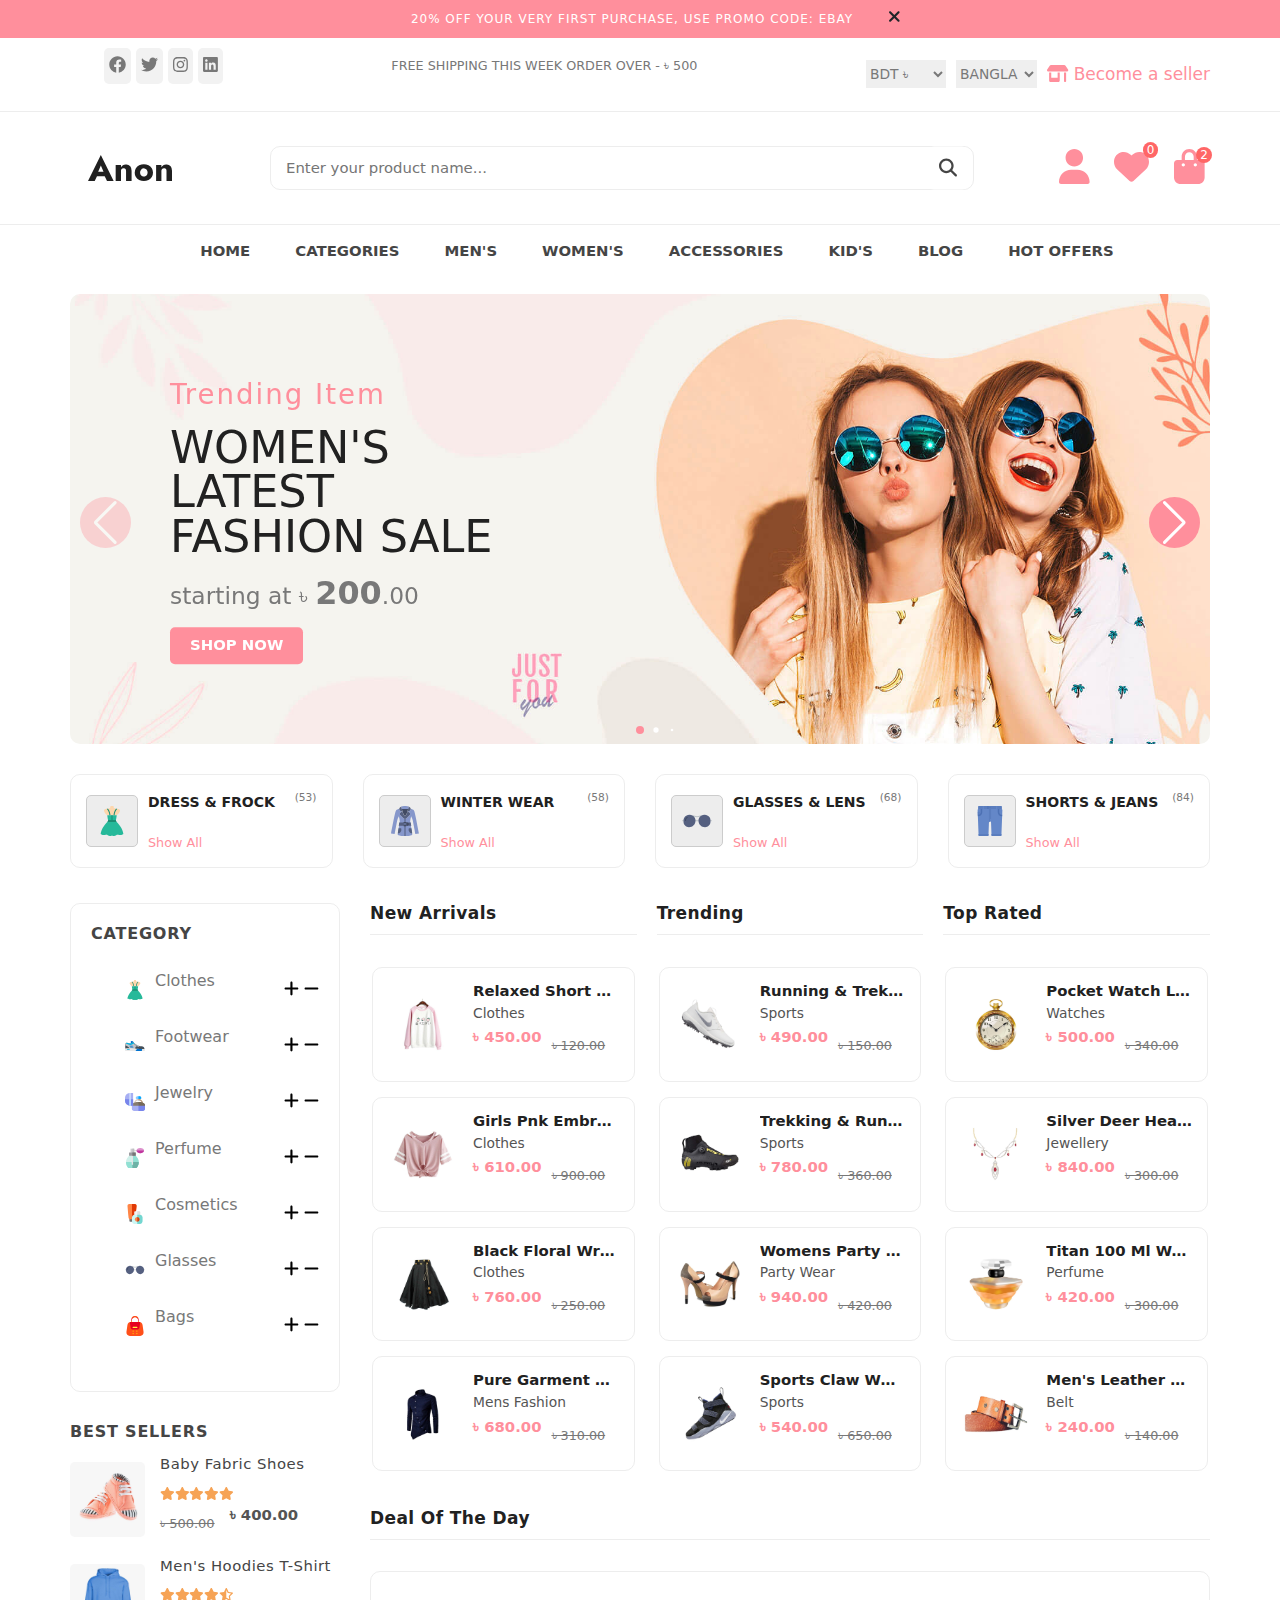
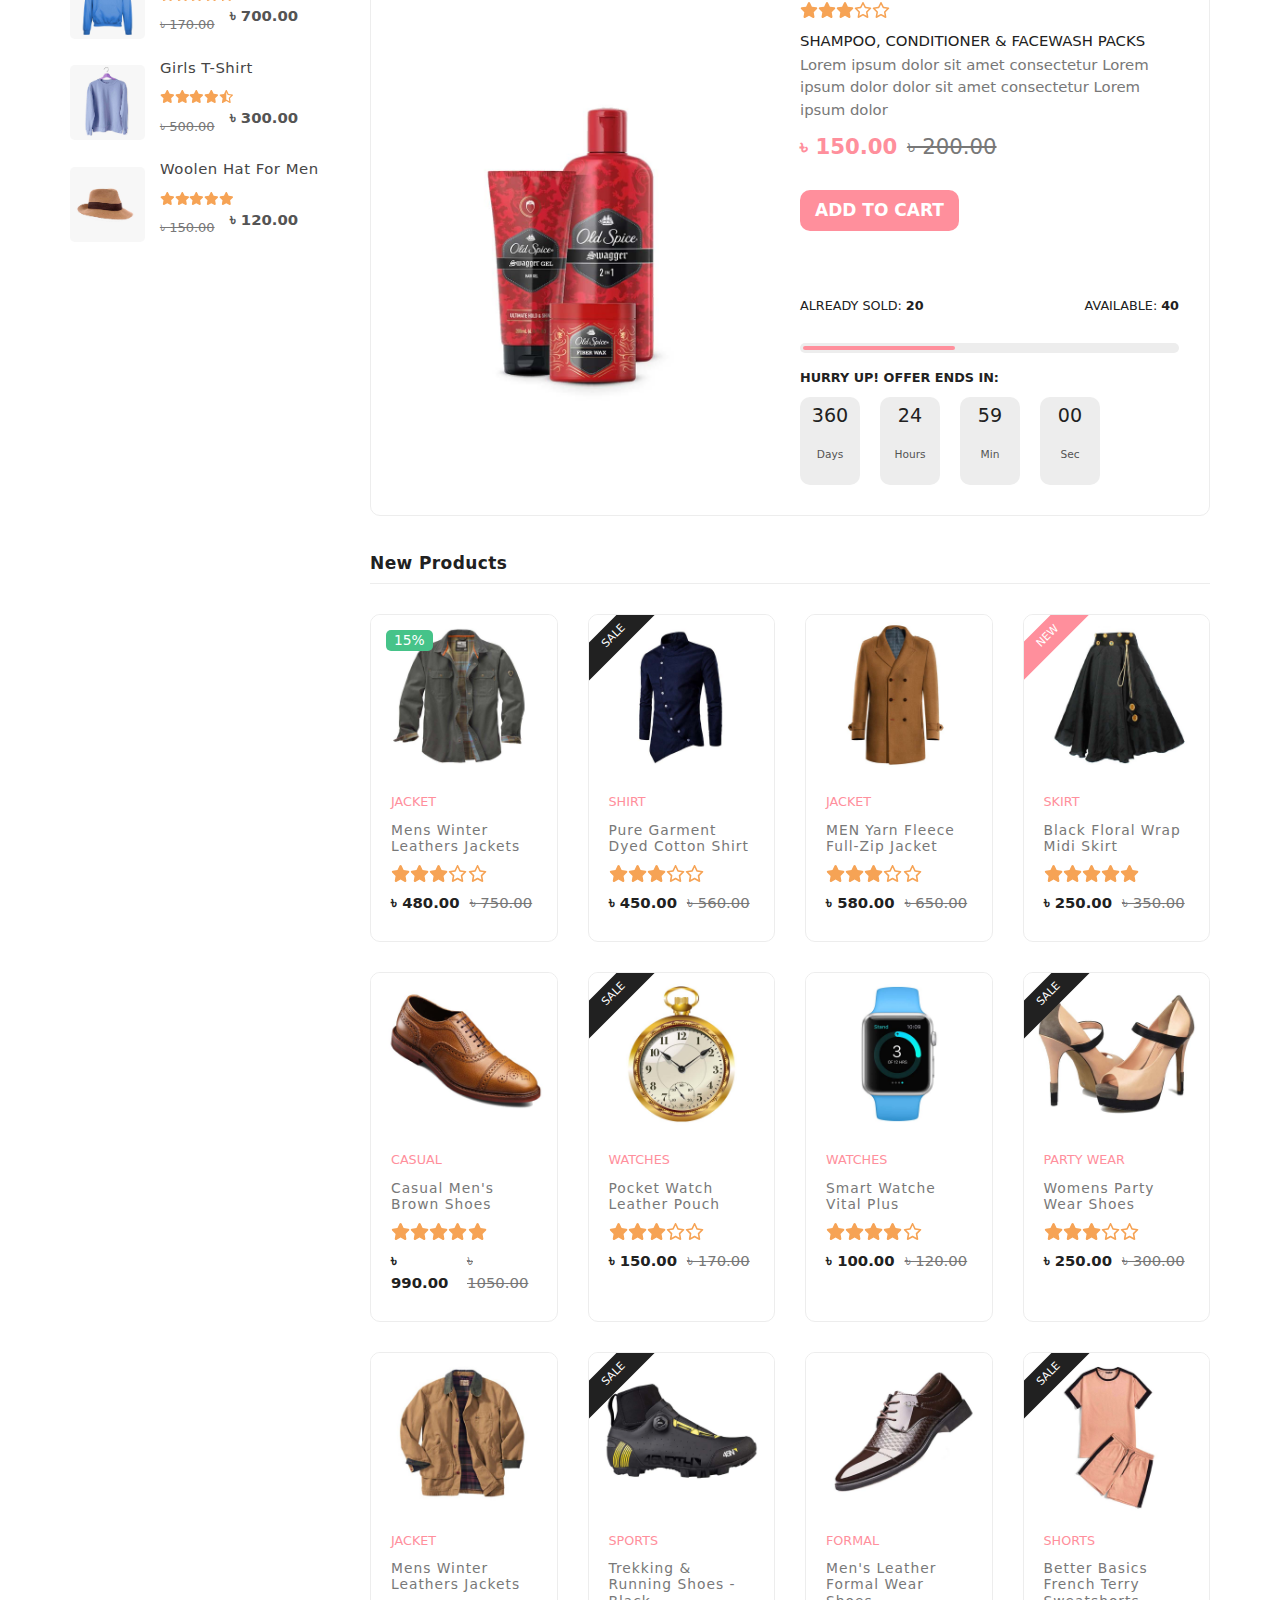
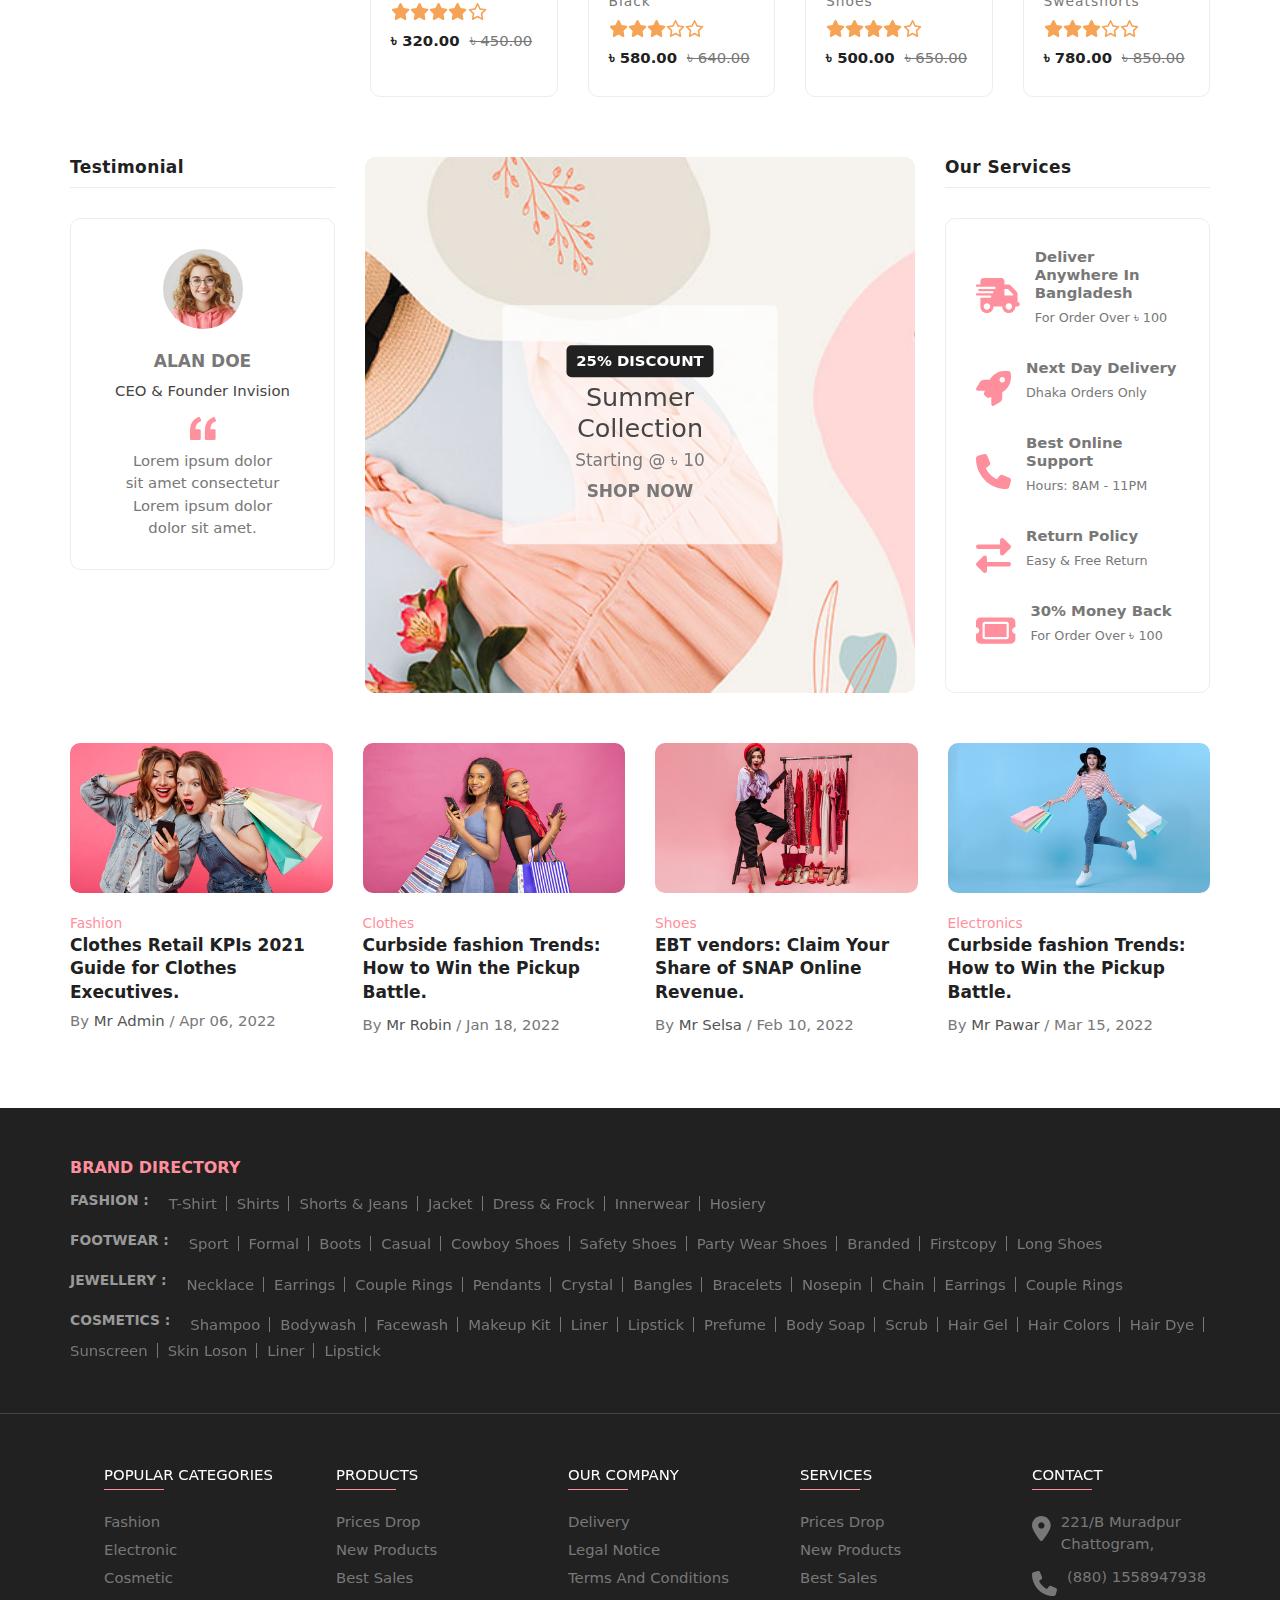
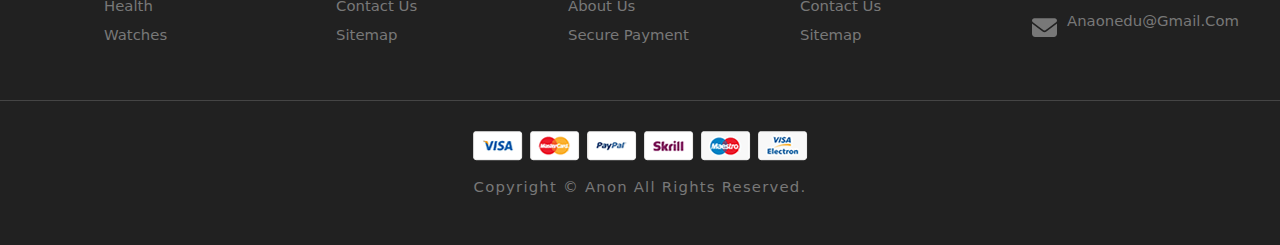
==== commit d19b44fa: "fixing all issus" ====
--- a/index.html
+++ b/index.html
@@ -33,6 +33,11 @@
 </head>
 
 <body>
+
+
+  <div class="preloader" id="preloader">
+    
+  </div>
 
   <!--Promotion Bar-->
   <div class="notification-bar ">
@@ -3181,12 +3186,12 @@
               <a href="#" class="service-item">
 
                 <div class="service-icon">
-                  <i class="fa-solid fa-ship"></i>
+                  <i class="fa-solid fa-truck-fast"></i>
                 </div>
 
                 <div class="service-content">
 
-                  <h3 class="service-title">Worldwide Delivery</h3>
+                  <h3 class="service-title">Deliver anywhere in Bangladesh</h3>
                   <p class="service-desc">For Order Over &#2547; 100</p>
 
                 </div>
@@ -3202,7 +3207,7 @@
                 <div class="service-content">
               
                   <h3 class="service-title">Next Day delivery</h3>
-                  <p class="service-desc">UK Orders Only</p>
+                  <p class="service-desc">Dhaka Orders Only</p>
               
                 </div>
               
@@ -3226,7 +3231,7 @@
               <a href="#" class="service-item">
               
                 <div class="service-icon">
-                  <ion-icon name="arrow-undo-outline"></ion-icon>
+                  <i class="fa-solid fa-right-left"></i>
                 </div>
               
                 <div class="service-content">
@@ -3682,7 +3687,7 @@
   <script src="assets/js/vendor/jquery-3.3.1.min.js"></script>
   <script src="./assets/js/main.js"></script>
   <script src="./assets/js/swiper-bundle.min.js"></script>
-  <script src="assets/js/bootstrap.min.js"></script>
+  <script src="assets/js/bootstrap.bundle.min.js"></script>
   <script src="assets/js/all.js"></script>
 
   <!-- Initialize Swiper -->
@@ -3705,12 +3710,13 @@
       },
     });
   </script>
-
-  <!--
-    - ionicon link
-  -->
-  <!-- <script type="module" src="https://unpkg.com/ionicons@5.5.2/dist/ionicons/ionicons.esm.js"></script>
-  <script nomodule src="https://unpkg.com/ionicons@5.5.2/dist/ionicons/ionicons.js"></script> -->
+  <script>
+    var loader = document.getElementById("preloader");
+
+    window.addEventListener("load", function(){
+      loader.style.display = 'none';
+    })
+  </script>
 
 </body>
 
--- a/assets/css/style.css
+++ b/assets/css/style.css
@@ -86,10 +86,10 @@
   width: 100%;
 }
 
-a { text-decoration: none; }
+a { text-decoration: none !important; }
 a:hover { text-decoration: none !important; }
 
-li { list-style: none; }
+li { list-style: none !important; }
 
 button {
   background: none;
@@ -182,6 +182,17 @@
 /*-----------------------------------*\
   #MAIN
 \*-----------------------------------*/
+
+/* preloader  */
+
+#preloader{
+  background: #000 url(../images/preloader.gif) no-repeat center center;
+  background-size: 15%;
+  height: 100vh;
+  width: 100%;
+  position: fixed;
+  z-index: 100;
+}
 
 
 
@@ -2770,6 +2781,561 @@
   .blog-card { min-width: calc(25% - 22.5px); }
 
 
+  /*======================================================================
+  Cart Pages
+========================================================================*/
+.cartBody{
+  margin-top: 5rem;
+}
+#cart {
+	width: 100%;
+}
+
+#cart h1 {
+	font-weight: 300;
+}
+
+#cart a {
+	color: var(--salmon-pink);
+	text-decoration: none;
+
+	-webkit-transition: color .2s linear;
+	-moz-transition: color .2s linear;
+	-ms-transition: color .2s linear;
+	-o-transition: color .2s linear;
+	transition: color .2s linear;
+}
+
+#cart a:hover {
+	color: #000;
+}
+
+.product.removed {
+	margin-left: 980px !important;
+	opacity: 0;
+}
+
+.product {
+	border: 1px solid #eee;
+	margin: 20px 0;
+	width: 100%;
+	height: 195px;
+	position: relative;
+
+	-webkit-transition: margin .2s linear, opacity .2s linear;
+	-moz-transition: margin .2s linear, opacity .2s linear;
+	-ms-transition: margin .2s linear, opacity .2s linear;
+	-o-transition: margin .2s linear, opacity .2s linear;
+	transition: margin .2s linear, opacity .2s linear;
+}
+
+.product img {
+	width: 100%;
+	height: 100%;
+}
+
+.product header, .product .content {
+	background-color: #fff;
+	border: 1px solid #ccc;
+	border-style: none none solid none;
+	float: left;
+}
+
+.product header {
+	background: #000;
+	margin: 0 1% 20px 0;
+	overflow: hidden;
+	padding: 0;
+	position: relative;
+	width: 24%;
+	height: 195px;
+}
+
+.product header:hover img {
+	opacity: .7;
+}
+
+.product header:hover h3 {
+	bottom: 73px;
+}
+
+.product header h3 {
+	background: var(--salmon-pink);
+	color: #fff;
+	font-size: 22px;
+	font-weight: 300;
+	line-height: 49px;
+	margin: 0;
+	padding: 0 30px;
+	position: absolute;
+	bottom: -50px;
+	right: 0;
+	left: 0;
+
+	-webkit-transition: bottom .2s linear;
+	-moz-transition: bottom .2s linear;
+	-ms-transition: bottom .2s linear;
+	-o-transition: bottom .2s linear;
+	transition: bottom .2s linear;
+}
+
+.remove {
+	cursor: pointer;
+}
+
+.product .content {
+	box-sizing: border-box;
+	-moz-box-sizing: border-box;
+	height: 140px;
+	padding: 0 20px;
+	width: 75%;
+}
+
+.product h1 {
+	color: var(--salmon-pink);
+	font-size: 25px;
+	font-weight: 300;
+	margin: 17px 0 20px 0;
+}
+
+.product footer.content {
+	height: 50px;
+	margin: 6px 0 0 0;
+	padding: 0;
+}
+
+.product footer .price {
+	background: #fcfcfc;
+	color: #000;
+	float: right;
+	font-size: 15px;
+	font-weight: 300;
+	line-height: 49px;
+	margin: 0;
+	padding: 0 30px;
+}
+
+.product footer .full-price {
+	background: var(--salmon-pink);
+	color: #fff;
+	float: right;
+	font-size: 22px;
+	font-weight: 300;
+	line-height: 49px;
+	margin: 0;
+	padding: 0 30px;
+
+	-webkit-transition: margin .15s linear;
+	-moz-transition: margin .15s linear;
+	-ms-transition: margin .15s linear;
+	-o-transition: margin .15s linear;
+	transition: margin .15s linear;
+}
+
+.qt, .qt-plus, .qt-minus {
+	display: block;
+	float: left;
+}
+
+.qt {
+	font-size: 19px;
+	line-height: 50px;
+	width: 70px;
+	text-align: center;
+}
+
+.qt-plus, .qt-minus {
+	background: #fcfcfc;
+	border: none;
+	font-size: 30px;
+	font-weight: 300;
+	height: 100%;
+	padding: 0 20px;
+	-webkit-transition: background .2s linear;
+	-moz-transition: background .2s linear;
+	-ms-transition: background .2s linear;
+	-o-transition: background .2s linear;
+	transition: background .2s linear;
+}
+
+.qt-plus:hover, .qt-minus:hover {
+	background: var(--salmon-pink);
+	color: #fff;
+	cursor: pointer;
+}
+
+.qt-plus {
+	line-height: 50px;
+}
+
+.qt-minus {
+	line-height: 47px;
+}
+
+#site-footer {
+	margin: 30px 0 0 0;
+}
+
+#site-footer {
+	padding: 40px;
+}
+
+#site-footer h1 {
+	background: #fcfcfc;
+	border: 1px solid #ccc;
+	border-style: none none solid none;
+	font-size: 24px;
+	font-weight: 300;
+	margin: 0 0 7px 0;
+	padding: 14px 40px;
+	text-align: center;
+}
+
+#site-footer h2 {
+	font-size: 24px;
+	font-weight: 300;
+	margin: 10px 0 0 0;
+}
+
+#site-footer h3 {
+	font-size: 19px;
+	font-weight: 300;
+	margin: 15px 0;
+}
+
+.left {
+	float: left;
+}
+
+.right {
+	float: right;
+}
+
+.checkout-btn {
+	background: var(--salmon-pink);
+	border: 1px solid #999;
+	/* border-style: none none solid none; */
+  border-radius: var(--border-radius-md);
+	cursor: pointer;
+	display: block;
+	color: #fff;
+	font-size: 20px;
+	font-weight: 300;
+	padding: 16px 0;
+	width: 290px;
+	text-align: center;
+  
+
+	-webkit-transition: all .2s linear;
+	-moz-transition: all .2s linear;
+	-ms-transition: all .2s linear;
+	-o-transition: all .2s linear;
+	transition: all .2s linear;
+}
+
+.checkout-btn:hover {
+	color: #fff;
+	background: var(--onyx);
+}
+
+.type {
+	background: #fcfcfc;
+	font-size: 13px;
+	padding: 10px 16px;
+	left: 100%;
+}
+
+.type, .color {
+	border: 1px solid #ccc;
+	border-style: none none solid none;
+	position: absolute;
+}
+
+.color {
+	width: 40px;
+	height: 40px;
+	right: -40px;
+}
+
+.red {
+	background: #cb5a5e;
+}
+
+.yellow {
+	background: #f1c40f;
+}
+
+.blue {
+	background: #3598dc;
+}
+
+.minused {
+	margin: 0 50px 0 0 !important;
+}
+
+.added {
+	margin: 0 -50px 0 0 !important;
+}
+
+
+
+
+/* checkout  */
+
+[v-cloak] > * {
+  display: none;
+}
+
+/* Change the white to any color ;) */
+input:-webkit-autofill {
+  -webkit-box-shadow: inset 0 0 0px 9999px white !important;
+}
+
+.header {
+  position: fixed;
+    top: 0px;
+  height: 62px;
+  width: 100%;
+  z-index: 9;
+}
+
+.progress-container {
+  width: 100%;
+  height: 4px;
+  background: #ccc;
+}
+
+.progress-bar {
+  height: 4px;
+  background: #1a237e;
+  width: 0%;
+}
+
+nav .brand-logo {
+  width: 100%;
+  font-size: 20px;
+  padding: 0 .75rem;
+}
+
+.m-top-15 {
+  margin-top: 15px !important;
+}
+
+.m-top-10 {
+  margin-top: 10px;
+}
+
+.p-top-10 {
+  padding-top: 10px;
+}
+
+.small-text {
+  font-size: 12px;
+}
+
+.d-block {
+  display: block;
+}
+
+.container {
+  margin: 0 auto;
+  max-width: 14400px;
+  width: 100%;
+}
+
+.wrapper {
+  margin-top: 61px;
+}
+
+.swiper-button-prev,
+.swiper-button-next {
+  display: none;
+}
+
+@media only screen and (min-width: 601px) {
+  .container {
+    width: 90%;
+  }
+  .wrapper {
+    margin-top: 65px;
+  }
+  .swiper-button-prev,
+  .swiper-button-next {
+    display: block;
+  }
+}
+
+@media only screen and (min-width: 993px) {
+  .container {
+    width: 90%;
+  }
+}
+
+.row {
+  margin-bottom: 0;
+}
+
+.related__product-price {
+  text-align: right;
+  margin-top: 15px;
+  font-weight: bold;
+  display: inline-block;
+  float: right;
+  margin-left: 10px;
+  
+  &:last-child {
+    margin-left: 0;
+  }
+}
+
+.related__product-price--before {
+  font-weight: normal;
+  text-decoration: line-through;
+}
+
+
+.info {
+  min-height: 155px;
+}
+
+.input-field {
+  margin: 0;
+
+  input[type="number"]::-webkit-inner-spin-button,
+  input[type="number"]::-webkit-outer-spin-button {
+    -webkit-appearance: none;
+    margin: 0;
+  }
+}
+
+[type="checkbox"].filled-in:checked+span:not(.lever):after {
+    top: 0;
+    width: 20px;
+    height: 20px;
+    border: 2px solid #1a237e;
+    background-color: #1a237e;
+    z-index: 0;
+}
+
+[type="checkbox"]+span:not(.lever) {
+  line-height: initial;
+}
+
+[type="radio"]:checked+span:after, [type="radio"].with-gap:checked+span:before, [type="radio"].with-gap:checked+span:after {
+    border: 2px solid #1a237e;
+}
+
+[type="radio"]:checked+span:after, [type="radio"].with-gap:checked+span:after {
+    background-color: #1a237e;
+}
+
+[type="radio"]:checked+span:after, [type="radio"].with-gap:checked+span:before, [type="radio"].with-gap:checked+span:after {
+    border: 2px solid #1a237e;
+}
+
+.mobilepay {
+  display: inline-block;
+  margin-bottom: 10px;
+  margin-right: 20%;
+}
+
+.btn-credit-card {
+  border-radius: 5px;
+  padding: 8px 27px;
+  vertical-align: top;
+  color: white !important;
+  margin-right: 0 !important;
+  text-align: center;
+  font-size: 16px;
+  vertical-align: top;
+  text-transform: none !important;
+  display: inline-table;
+
+  .left {
+    margin-right: 5px !important;
+  }
+}
+
+.payment-info {
+  padding-bottom: 10px;
+}
+
+.collection {
+  overflow: visible;
+}
+
+.collection .collection-item.avatar {
+  min-height: auto;
+}
+
+.autocomplete-container {
+  /* relative position for at de absolut positionerede forslag får korrekt placering.*/
+  position: relative;
+  width: 100%;
+}
+
+.autocomplete-container input {
+  /* Både input og forslag får samme bredde som omkringliggende DIV */
+  width: 100%;
+  box-sizing: border-box;
+}
+
+.dawa-autocomplete-suggestions {
+  margin: 0 0 0 0;
+  padding: 0;
+  text-align: left;
+  background: #fff;
+  position: absolute;
+  top: 60px;
+  left: 10px;
+  width: 70%;
+  z-index: 9999;
+  overflow-y: auto;
+  box-sizing: border-box;
+  box-shadow: 0 2px 5px 0 rgba(0, 0, 0, 0.16), 0 2px 10px 0 rgba(0, 0, 0, 0.12);
+}
+
+.dawa-autocomplete-suggestions .dawa-autocomplete-suggestion {
+  margin: 0;
+  list-style: none;
+  cursor: pointer;
+  padding: 0.6em 0.6em;
+  color: #333;
+  border-bottom-width: 0;
+}
+
+.dawa-autocomplete-suggestions .dawa-autocomplete-suggestion:first-child {
+  border-top-left-radius: inherit;
+  border-top-right-radius: inherit;
+}
+
+.dawa-autocomplete-suggestions .dawa-autocomplete-suggestion:last-child {
+  border-bottom-left-radius: inherit;
+  border-bottom-right-radius: inherit;
+  border-bottom-width: 0.0625em;
+}
+
+.dawa-autocomplete-suggestions .dawa-autocomplete-suggestion.dawa-selected,
+.dawa-autocomplete-suggestions .dawa-autocomplete-suggestion:hover {
+  background: #f0f0f0;
+}
+
+.swiper-container {
+  padding-bottom: 20px;
+}
+
+.swiper-container-horizontal>.swiper-pagination-bullets, .swiper-pagination-custom, .swiper-pagination-fraction {
+  bottom: 0;
+}
+
+.swiper-pagination-bullet {
+    width: 10px;
+    height: 10px;
+}
+
+.swiper-button-disabled {
+  display: none;
+}
 
   /**
    * #FOOTER
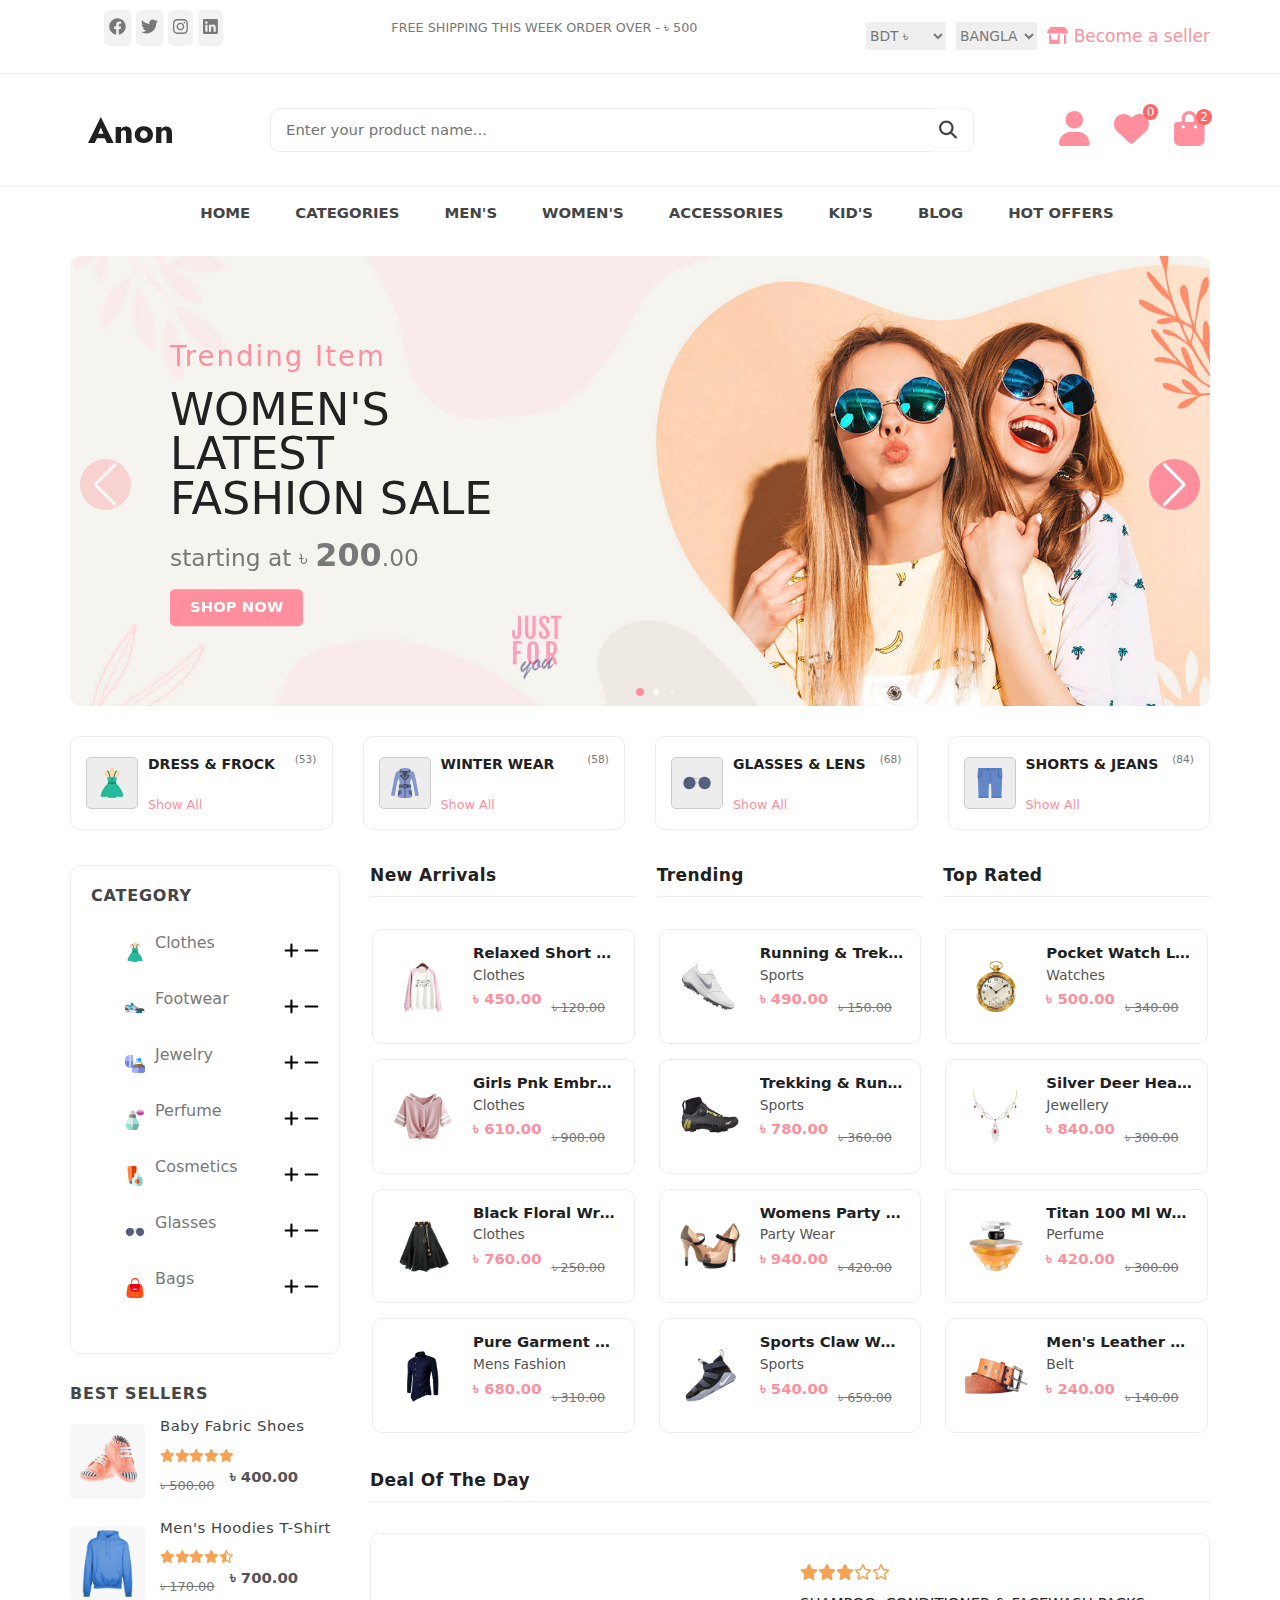
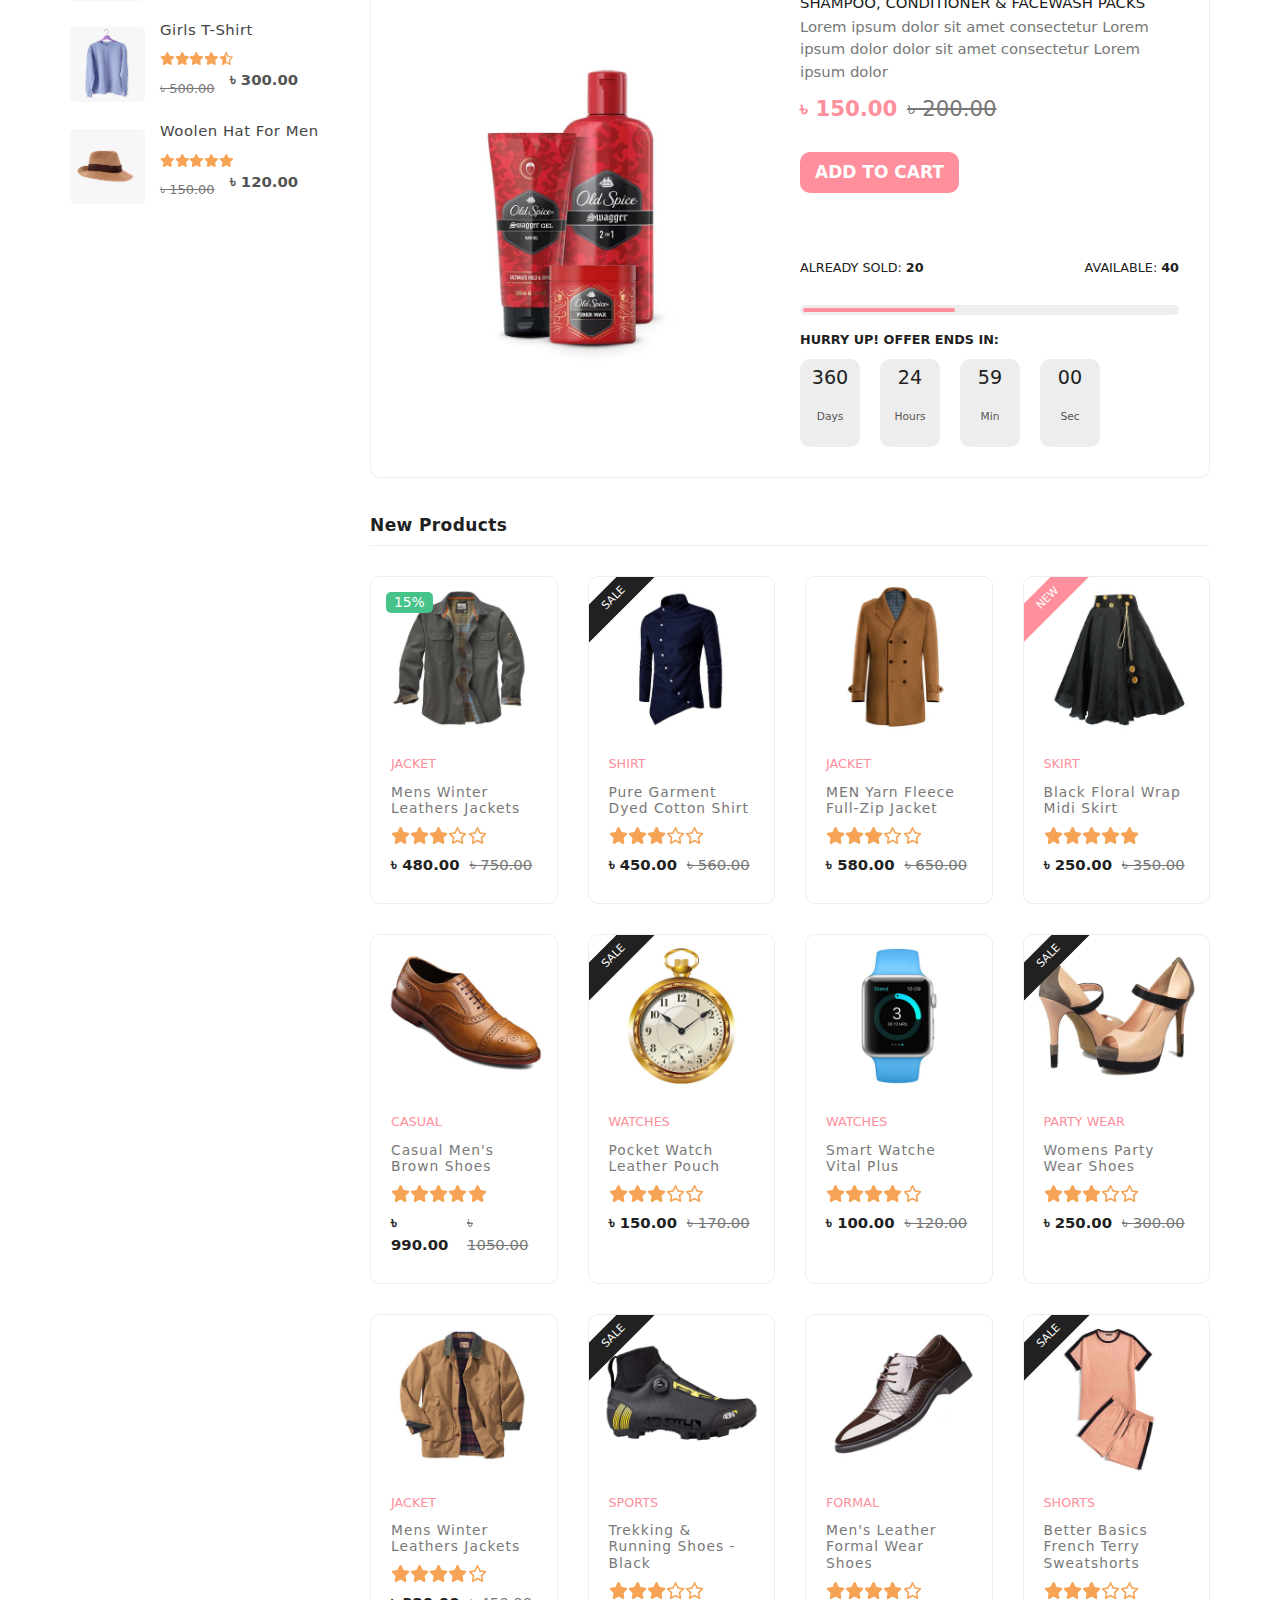
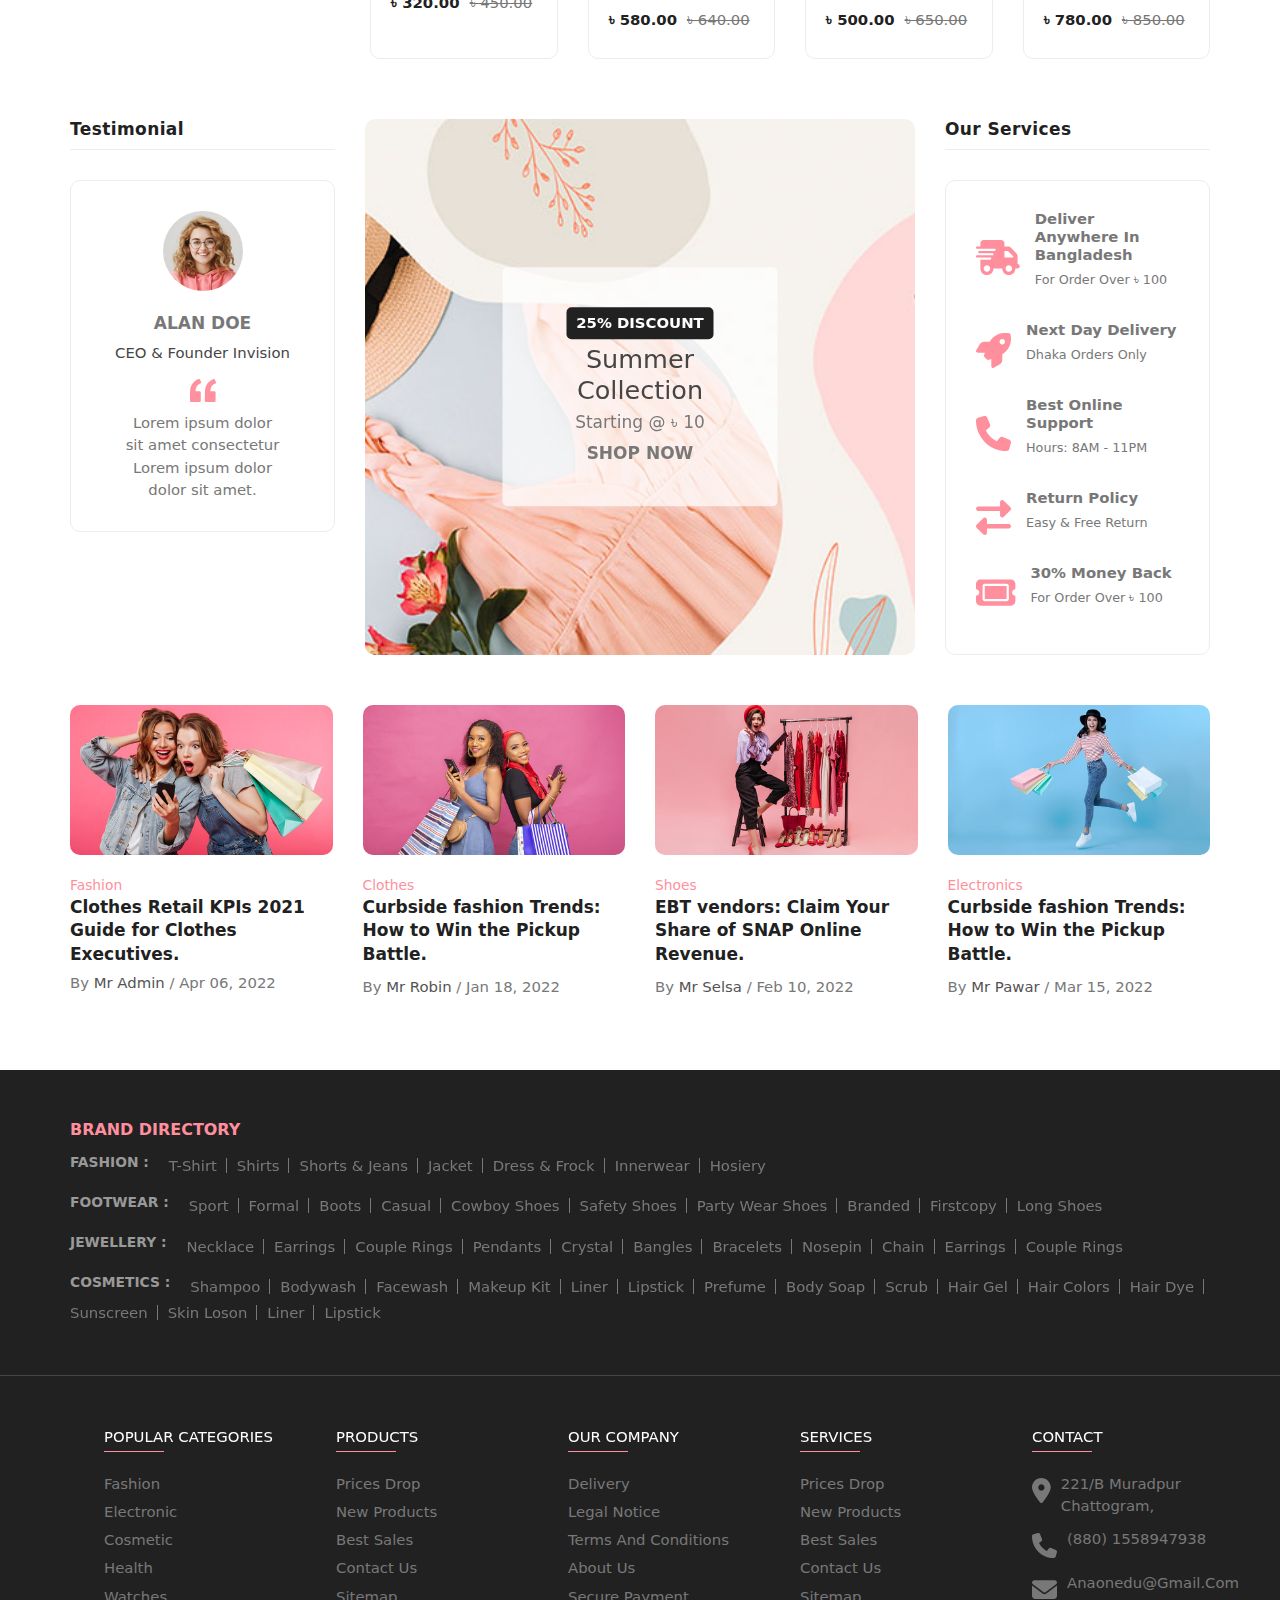
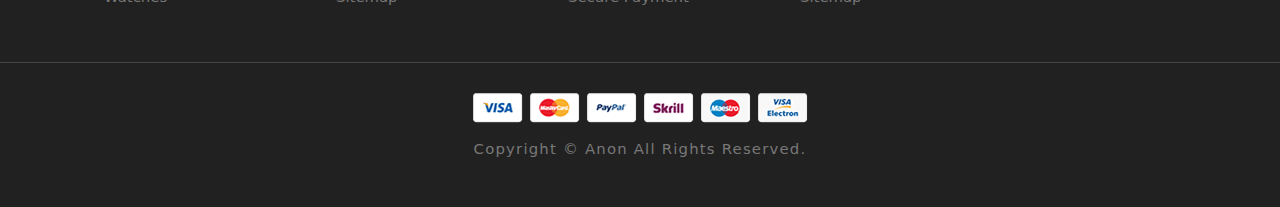
==== commit c7e63b6f: "fixing issus" ====
--- a/index.html
+++ b/index.html
@@ -40,10 +40,10 @@
   </div>
 
   <!--Promotion Bar-->
-  <div class="notification-bar ">
+  <!-- <div class="notification-bar ">
     <a href="#" class="notification-bar__message">20% off your very first purchase, use promo code: Ebay</a>
     <i class="fa-solid fa-xmark"></i>
-  </div>
+  </div> -->
     <!--End Promotion Bar-->
       
 
@@ -3685,7 +3685,6 @@
   -->
   <script src="./assets/js/script.js"></script>
   <script src="assets/js/vendor/jquery-3.3.1.min.js"></script>
-  <script src="./assets/js/main.js"></script>
   <script src="./assets/js/swiper-bundle.min.js"></script>
   <script src="assets/js/bootstrap.bundle.min.js"></script>
   <script src="assets/js/all.js"></script>
--- a/assets/css/style.css
+++ b/assets/css/style.css
@@ -99,7 +99,7 @@
   outline: none !important;
 }
 
-img, i, button, a { display: block; }
+img, svg, button, a { display: block; }
 
 span { display: inline-block; }
 
@@ -1723,6 +1723,7 @@
   background: var(--eerie-black);
   padding: 30px 0;
 }
+
 
 .footer-category {
   margin-bottom: 30px;
@@ -2687,7 +2688,9 @@
   .footer-bottom { margin-bottom: 0; }
 
 }
-
+.checkout-footer{
+  margin-top: 5rem;
+}
 
 
 
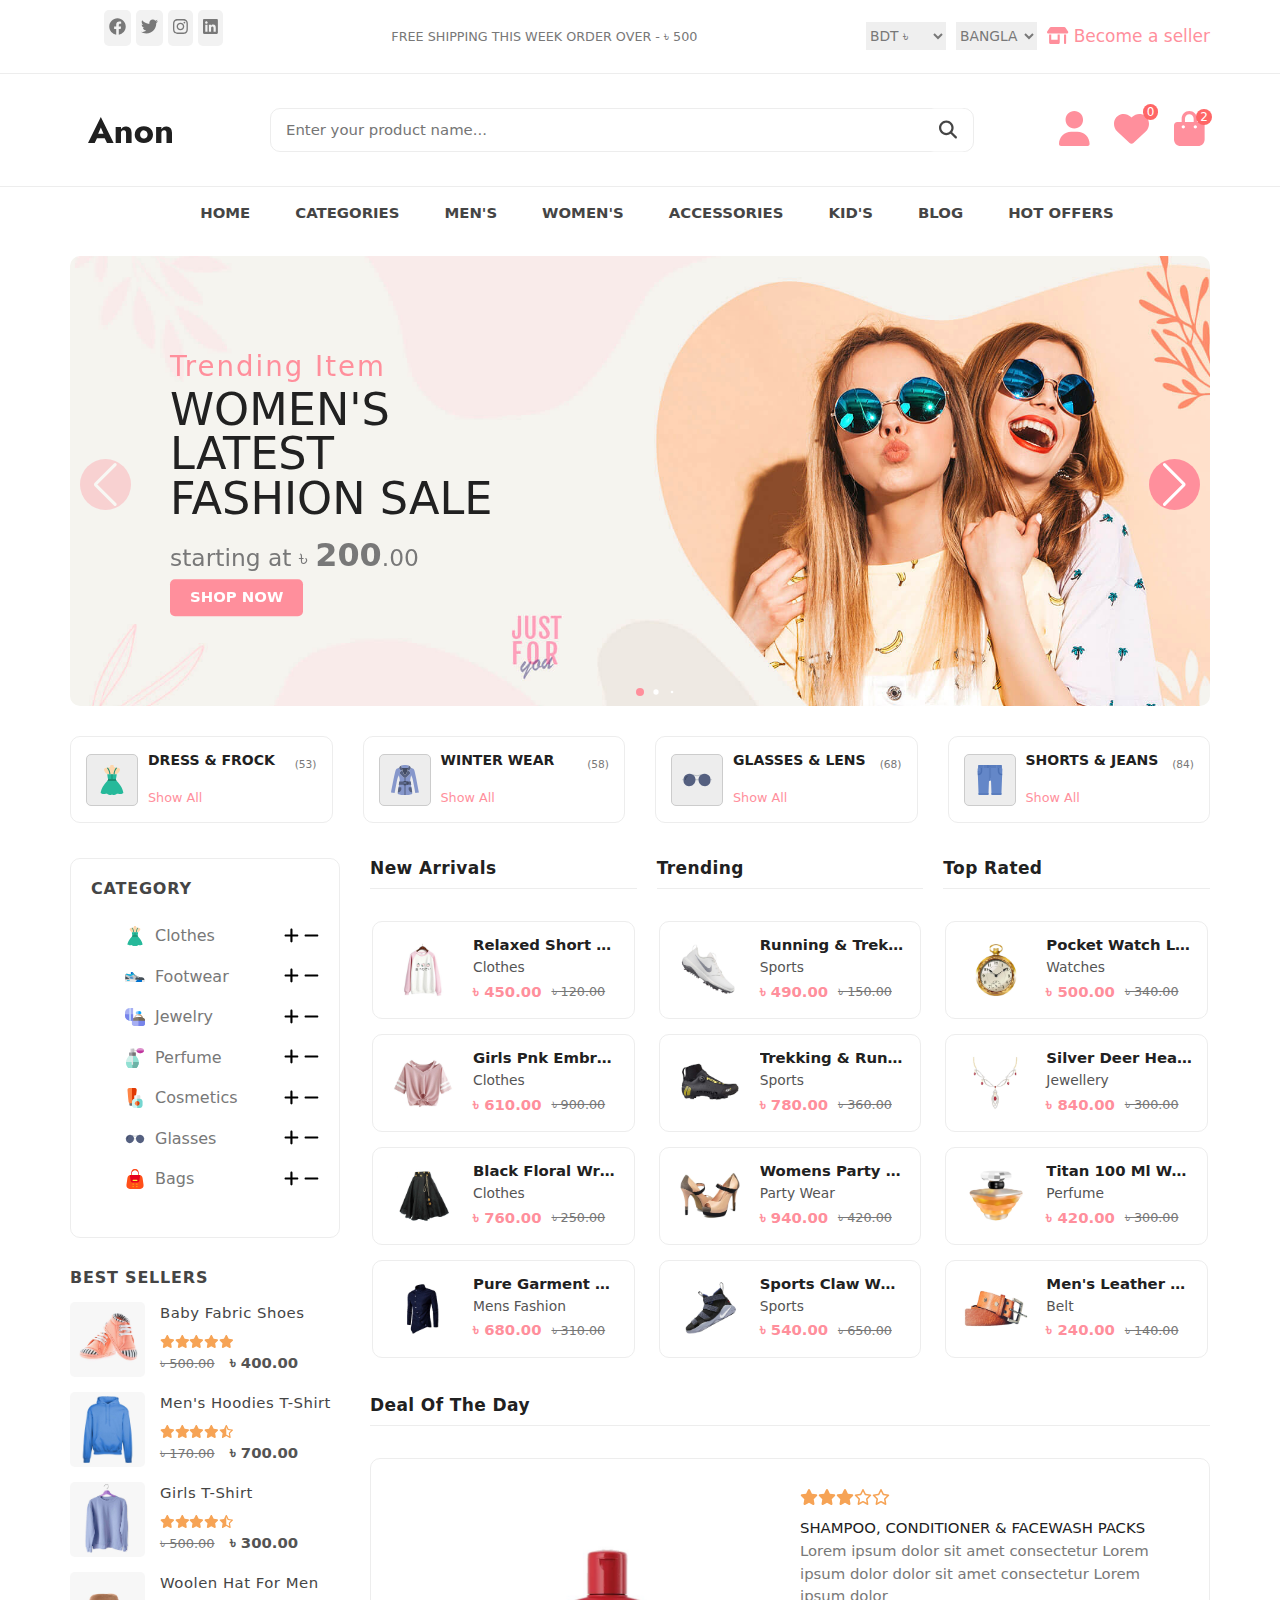
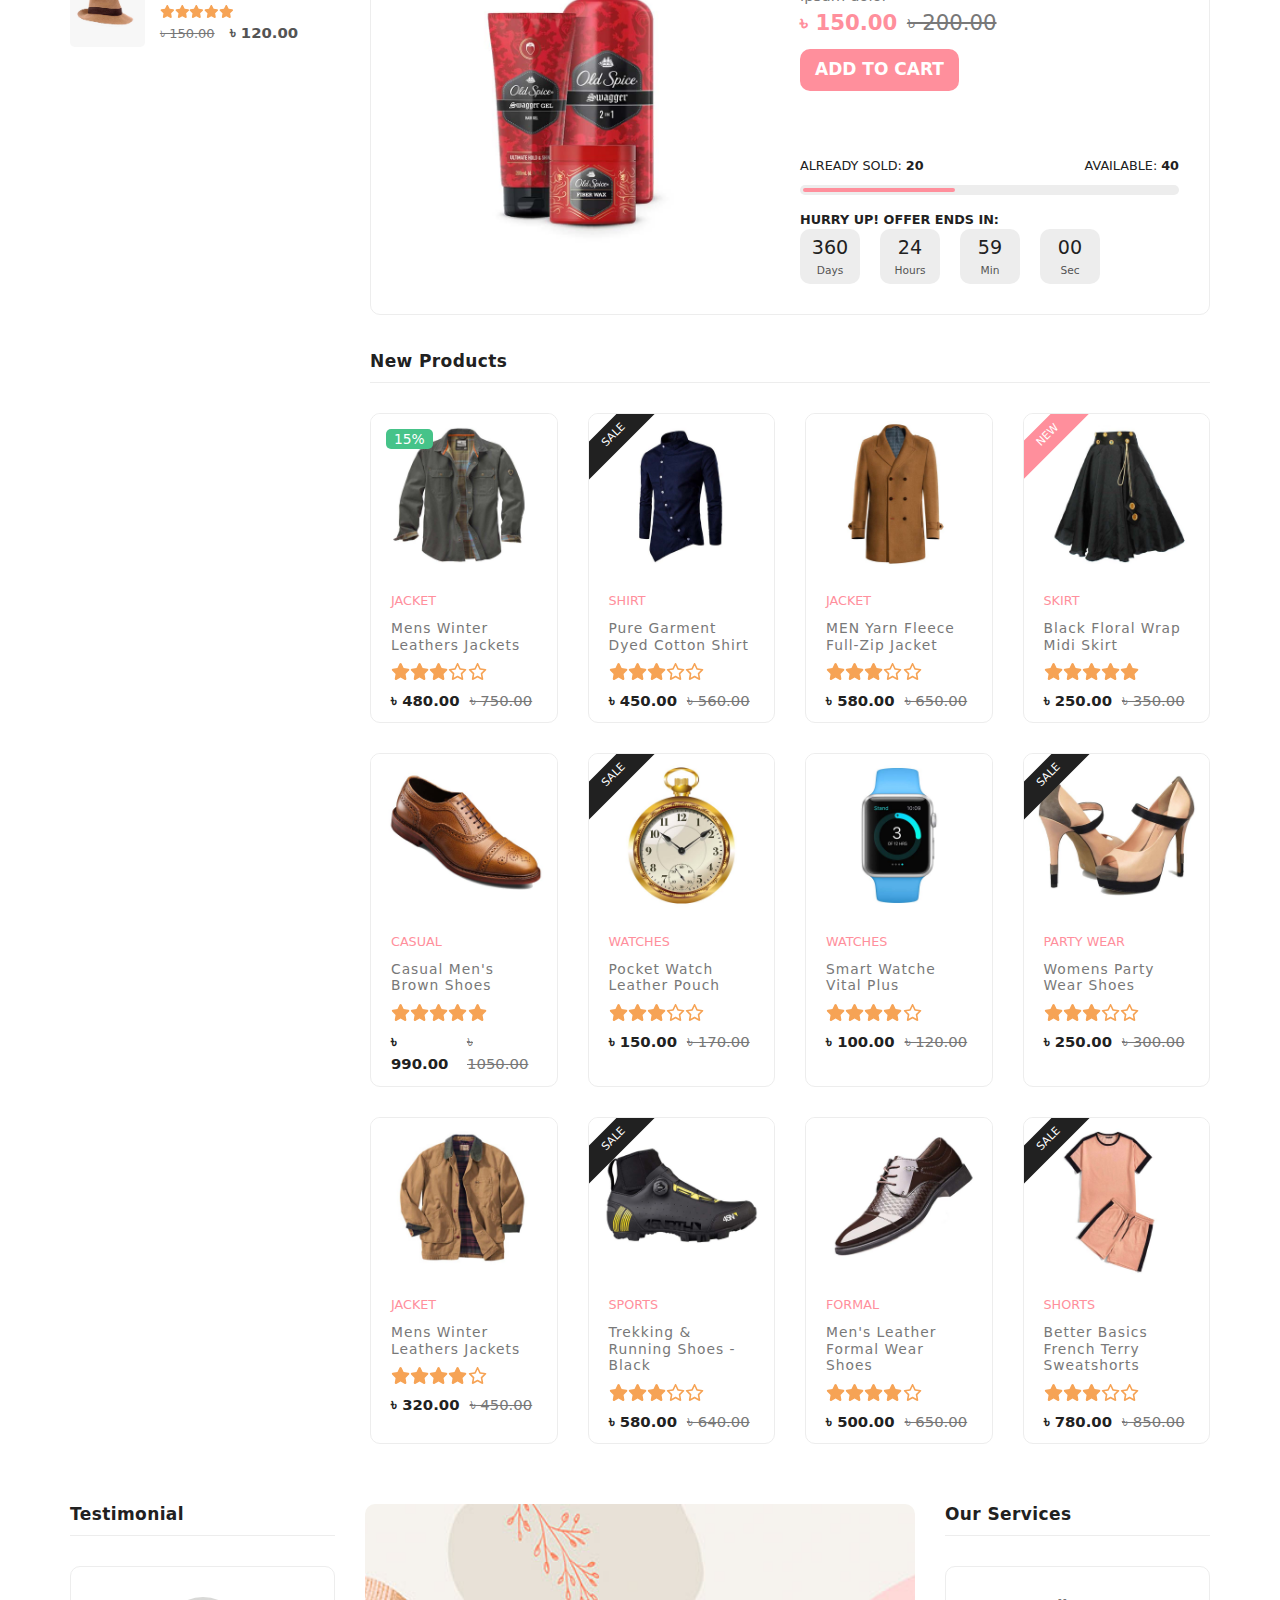
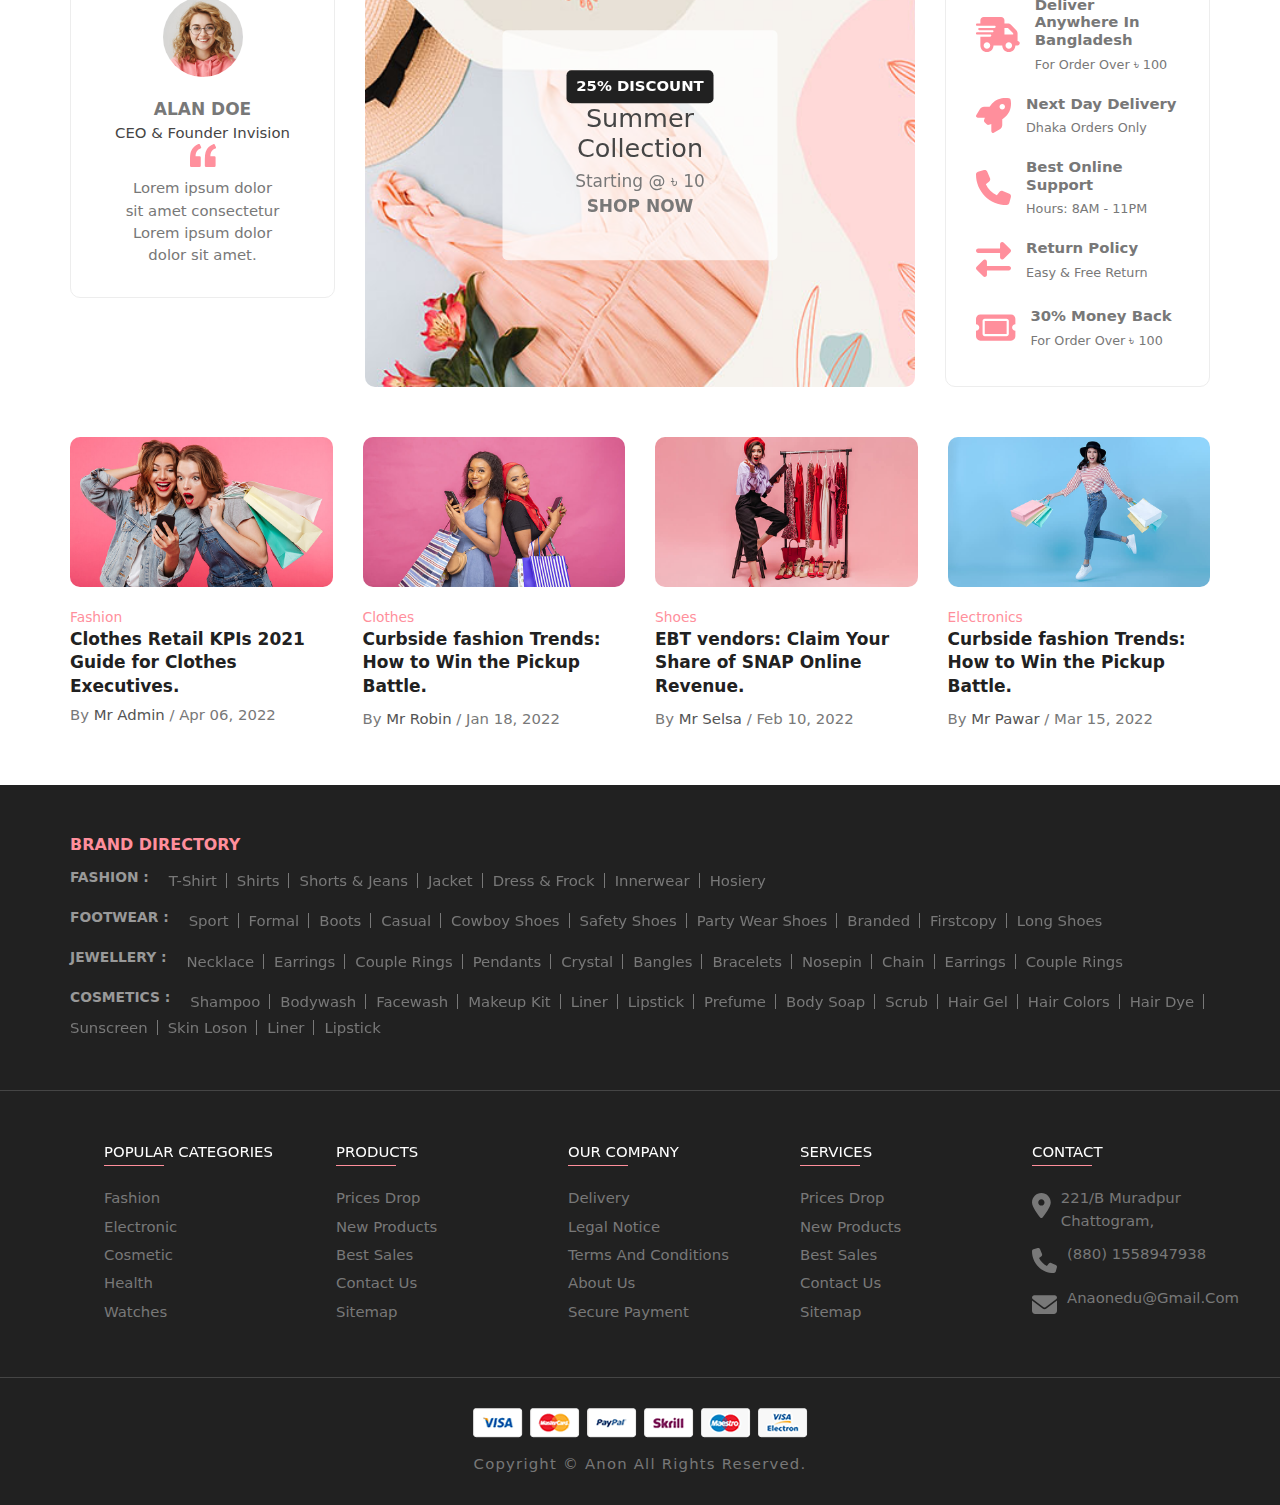
==== commit a53e0b55: "user btn" ====
--- a/index.html
+++ b/index.html
@@ -4,7 +4,7 @@
   <meta charset="UTF-8">
   <meta http-equiv="X-UA-Compatible" content="IE=edge">
   <meta name="viewport" content="width=device-width, initial-scale=1.0">
-  <title>Anon - eCommerce Website</title>
+  <title>Anon | Ecommerce Home</title>
 
   <!--
     - favicon
@@ -19,8 +19,8 @@
   <link rel="stylesheet" href="./assets/css/swiper-bundle.min.css";
 
   <!-- bootstrap and fontawsome css link -->
-  <link rel="stylesheet" href="assets/css/bootstrap.min.css">
-  <link rel="stylesheet" href="assets/css/all.css">
+  <link rel="stylesheet" href="./assets/css/bootstrap.min.css">
+  <link rel="stylesheet" href="./assets/css/all.css">
  
 
   <!-- google font link--->
@@ -38,13 +38,6 @@
   <div class="preloader" id="preloader">
     
   </div>
-
-  <!--Promotion Bar-->
-  <!-- <div class="notification-bar ">
-    <a href="#" class="notification-bar__message">20% off your very first purchase, use promo code: Ebay</a>
-    <i class="fa-solid fa-xmark"></i>
-  </div> -->
-    <!--End Promotion Bar-->
       
 
   <div class="overlay" data-overlay></div>
@@ -220,7 +213,7 @@
 
       <div class="container">
 
-        <a href="#" class="header-logo">
+        <a href="index.html" class="header-logo">
           <img src="./assets/images/logo/logo.svg" alt="Anon's logo" width="120" height="36">
         </a>
 
@@ -309,7 +302,7 @@
                         <span class="label">Cart Subtotal:</span><span class="product-price"><span class="money">&#2547;  1580.00 </span></span>
                       </div>
                        <div class="buttonSet text-center">
-                          <a href="cart.html" class="btn btn-secondary btn--small">View Cart</a>
+                          <a href="shoping-cart.html" class="btn btn-secondary btn--small">View Cart</a>
                           <a href="checkout.html" class="btn btn-secondary btn--small">Checkout</a>
                       </div>
                   </div>
@@ -594,15 +587,15 @@
         <i class="fa-solid fa-bars"></i>
       </button>
 
-      <button class="action-btn">
+      <a class="action-btn" href="shoping-cart.html">
         <i class="fa-solid fa-bag-shopping"></i>
 
         <span class="count">0</span>
-      </button>
-
-      <button class="action-btn">
-        <i class="fa-solid fa-house"></i>
-      </button>
+      </a>
+
+      <a class="action-btn" href="login.html">
+        <i class="fa-solid fa-user"></i>
+      </a>
 
       <button class="action-btn">
         <i class="fa-solid fa-heart"></i>
@@ -3684,10 +3677,31 @@
     - custom js link
   -->
   <script src="./assets/js/script.js"></script>
-  <script src="assets/js/vendor/jquery-3.3.1.min.js"></script>
+  <script src="./assets/js/vendor/jquery-3.3.1.min.js"></script>
   <script src="./assets/js/swiper-bundle.min.js"></script>
-  <script src="assets/js/bootstrap.bundle.min.js"></script>
-  <script src="assets/js/all.js"></script>
+  <script src="./assets/js/bootstrap.bundle.min.js"></script>
+  <script src="./assets/js/all.js"></script>
+
+  <script>
+    	 
+	 /*-----------------------------------------
+	  --Minicart Dropdown ---------------------
+	  ------------------------------------------ */
+	  function minicart_dropdown(){
+		$(".site-header__cart").on("click", function(i) {
+			i.preventDefault();
+			$("#header-cart").slideToggle();
+		});
+		// Hide Cart on document click
+		$("body").on("click", function(event ) {
+		  var $target = $(event.target);
+		  if(!$target.parents().is(".site-cart") && !$target.is(".site-cart")){
+			$("body").find("#header-cart").slideUp();
+		  }
+		});
+	  }
+	 minicart_dropdown();
+  </script>
 
   <!-- Initialize Swiper -->
   <script>
--- a/assets/css/style.css
+++ b/assets/css/style.css
@@ -137,6 +137,9 @@
 
 body::-webkit-scrollbar-thumb:hover { background: hsl(0, 0%, 70%); }
 
+p{
+  margin-bottom: 0 !important;
+}
 
 
 
@@ -623,13 +626,8 @@
   padding: 10px;
   outline: none;
 }
-svg.svg-inline--fa.fa-user,
-svg.svg-inline--fa.fa-heart,
-svg.svg-inline--fa.fa-bag-shopping,
-svg.svg-inline--fa.fa-shop,
-svg.svg-inline--fa.fa-grip-vertical,
-svg.svg-inline--fa.fa-house,
-svg.svg-inline--fa.fa-bars
+.seller-login svg,
+.action-btn svg
 {
   color: var(--salmon-pink);
 } 
@@ -988,7 +986,7 @@
   font-weight: var(--weight-600);
 }
 
-.sidebar-close-btn ion-icon { --ionicon-stroke-width: 50px; }
+.sidebar-close-btn i { --ionicon-stroke-width: 50px; }
 
 .sidebar-accordion-menu {
   width: 100%;
@@ -1343,1021 +1341,8 @@
 
 
 
-
-
-/*-----------------------------------*\
-  #PRODUCT GRID
-\*-----------------------------------*/
-
-.product-main { margin-bottom: 30px; }
-
-.product-grid {
-  display: grid;
-  grid-template-columns: 1fr;
-  gap: 25px;
-}
-
-.product-grid .showcase {
-  border: 1px solid var(--cultured);
-  border-radius: var(--border-radius-md);
-  overflow: hidden;
-  transition: var(--transition-timing);
-}
-
-.product-grid .showcase:hover { box-shadow: 0 0 10px hsla(0, 0%, 0%, 0.1); }
-
-.product-grid .showcase-banner { position: relative; }
-
-.product-grid .product-img {
-  width: 100%;
-  height: 100%;
-  object-fit: cover;
-  transition: var(--transition-timing);
-}
-
-.product-grid .product-img.default {
-  position: relative;
-  z-index: 1;
-}
-
-.product-grid .product-img.hover {
-  position: absolute;
-  top: 0;
-  left: 0;
-  z-index: 2;
-  opacity: 0;
-}
-
-.product-grid .showcase:hover .product-img.hover { opacity: 1; }
-
-.product-grid .showcase:hover .product-img.default { opacity: 0; }
-
-.product-grid .showcase:hover .product-img { transform: scale(1.1); }
-
-.product-grid .showcase-badge {
-  position: absolute;
-  top: 15px;
-  left: 15px;
-  background: var(--ocean-green);
-  font-size: var(--fs-8);
-  font-weight: var(--weight-500);
-  color: var(--white);
-  padding: 0 8px;
-  border-radius: var(--border-radius-sm);
-  z-index: 3;
-}
-
-.product-grid .showcase-badge.angle {
-  top: 8px;
-  left: -29px;
-  transform: rotate(-45deg);
-  text-transform: uppercase;
-  font-size: 11px;
-  padding: 5px 40px;
-}
-
-.product-grid .showcase-badge.black { background: var(--eerie-black); }
-
-.product-grid .showcase-badge.pink { background: var(--salmon-pink); }
-
-.product-grid .showcase-actions {
-  position: absolute;
-  top: 10px;
-  right: 10px;
-  font-size: 20px;
-  transform: translateX(50px);
-  transition: var(--transition-timing);
-  z-index: 3;
-}
-
-.product-grid .showcase:hover .showcase-actions { transform: translateX(0); }
-
-.product-grid .btn-action {
-  background: var(--white);
-  color: var(--sonic-silver);
-  margin-bottom: 5px;
-  border: 1px solid var(--cultured);
-  padding: 5px;
-  border-radius: var(--border-radius-sm);
-  transition: var(--transition-timing);
-}
-
-.product-grid .btn-action:hover {
-  background: var(--eerie-black);
-  color: var(--white);
-  border-color: var(--eerie-black);
-}
-
-.product-grid .showcase-content { padding: 15px 20px 0; }
-
-.product-grid .showcase-category {
-  color: var(--salmon-pink);
-  font-size: var(--fs-9);
-  font-weight: var(--weight-500);
-  text-transform: uppercase;
-  margin-bottom: 10px;
-}
-
-.product-grid .showcase-title {
-  color: var(--sonic-silver);
-  font-size: var(--fs-8);
-  font-weight: var(--weight-300);
-  text-transform: capitalize;
-  letter-spacing: 1px;
-  margin-bottom: 10px;
-  transition: var(--transition-timing);
-}
-
-.product-grid .showcase-title:hover { color: var(--eerie-black); }
-
-.product-grid .showcase-rating {
-  display: flex;
-  color: var(--sandy-brown);
-  margin-bottom: 10px;
-}
-
-.product-grid .price-box {
-  display: flex;
-  gap: 10px;
-  font-size: var(--fs-7);
-  color: var(--eerie-black);
-  margin-bottom: 10px;
-}
-
-.product-grid .price { font-weight: var(--weight-700); }
-
-.product-grid del { color: var(--sonic-silver); }
-
-
-
-
-
-/*-----------------------------------*\
-  #TESTIMONIAL
-\*-----------------------------------*/
-
-.testimonials-box { margin-bottom: 50px; }
-
-.testimonial-card {
-  padding: 30px 20px;
-  border: 1px solid var(--cultured);
-  border-radius: var(--border-radius-md);
-  text-align: center;
-  margin-bottom: 25px;
-}
-
-.testimonial-banner {
-  margin: auto;
-  margin-bottom: 20px;
-  border-radius: 50%;
-}
-
-.testimonial-name {
-  font-weight: var(--weight-700);
-  text-transform: uppercase;
-  color: var(--sonic-silver);
-  margin-bottom: 5px;
-}
-
-.testimonial-title {
-  color: var(--onyx);
-  font-size: var(--fs-7);
-  margin-bottom: 15px;
-}
-
-.quotation-img {
-  margin: auto;
-  margin-bottom: 10px;
-}
-
-.testimonial-desc {
-  max-width: 70%;
-  margin: auto;
-  color: var(--sonic-silver);
-  font-size: var(--fs-7);
-}
-
-
-
-
-
-/*-----------------------------------*\
-  #CTA
-\*-----------------------------------*/
-
-.cta-container {
-  position: relative;
-  aspect-ratio: 5 / 6;
-  border-radius: var(--border-radius-md);
-  overflow: hidden;
-  margin-bottom: 25px;
-}
-
-.cta-banner {
-  width: 100%;
-  height: 100%;
-  object-fit: cover;
-}
-
-.cta-content {
-  background: hsla(0, 0%, 100%, 0.7);
-  position: absolute;
-  top: 50%;
-  left: 50%;
-  transform: translate(-50%, -50%);
-  width: fit-content;
-  padding: 15px 20px;
-  text-align: center;
-  border-radius: var(--border-radius-sm);
-}
-
-.cta-content .discount {
-  background: var(--eerie-black);
-  color: var(--white);
-  font-size: var(--fs-11);
-  font-weight: var(--weight-600);
-  text-transform: uppercase;
-  width: max-content;
-  margin: auto;
-  padding: 0 5px;
-  border-radius: var(--border-radius-sm);
-  margin-bottom: 5px;
-}
-
-.cta-title {
-  color: var(--onyx);
-  font-size: var(--fs-5);
-  text-transform: capitalize;
-  margin-bottom: 5px;
-}
-
-.cta-text {
-  color: var(--sonic-silver);
-  font-size: var(--fs-7);
-  margin-bottom: 5px;
-}
-
-.cta-btn {
-  font-size: var(--fs-9);
-  color: var(--sonic-silver);
-  text-transform: uppercase;
-  font-weight: var(--weight-700);
-  margin: auto;
-}
-
-
-
-
-
-/*-----------------------------------*\
-  #SERVICE
-\*-----------------------------------*/
-
-.service-container {
-  display: flex;
-  justify-content: center;
-  align-items: center;
-  flex-wrap: wrap;
-  gap: 30px;
-  padding: 30px 15px;
-  border: 1px solid var(--cultured);
-  border-radius: var(--border-radius-md);
-}
-
-.service-item {
-  min-width: 190px;
-  display: flex;
-  align-items: center;
-  gap: 15px;
-}
-
-.service-icon {
-  font-size: 35px;
-  color: var(--salmon-pink);
-  transition: var(--transition-timing);
-}
-
-.service-icon ion-icon { --ionicon-stroke-width: 25px; }
-
-.service-item:hover .service-icon { color: var(--eerie-black); }
-
-.service-title {
-  color: var(--sonic-silver);
-  font-size: var(--fs-7);
-  font-weight: var(--weight-600);
-  text-transform: capitalize;
-  margin-bottom: 5px;
-}
-
-.service-desc {
-  color: var(--sonic-silver);
-  font-size: var(--fs-9);
-}
-
-
-
-
-
-/*-----------------------------------*\
-  #BLOG
-\*-----------------------------------*/
-
-.blog { margin-bottom: 30px; }
-
-.blog-container {
-  display: flex;
-  align-items: flex-start;
-  gap: 15px;
-  overflow-x: auto;
-  overscroll-behavior-inline: contain;
-  scroll-snap-type: inline mandatory;
-}
-
-.blog-card {
-  min-width: 100%;
-  scroll-snap-align: start;
-}
-
-.blog-banner {
-  width: 100%;
-  border-radius: var(--border-radius-md);
-  margin-bottom: 20px;
-}
-
-.blog-category {
-  width: max-content;
-  color: var(--salmon-pink);
-  font-size: var(--fs-8);
-}
-
-.blog-title {
-  color: var(--eerie-black);
-  font-size: var(--fs-5);
-  font-weight: var(--weight-600);
-  line-height: 1.4;
-  margin-bottom: 5px;
-  transition: var(--transition-timing);
-}
-
-.blog-title:hover { color: var(--salmon-pink); }
-
-.blog-meta {
-  color: var(--sonic-silver);
-  font-size: var(--fs-7);
-}
-
-.blog-meta cite {
-  font-style: normal;
-  color: var(--davys-gray);
-}
-
-
-
-
-
-/*-----------------------------------*\
-  #FOOTER
-\*-----------------------------------*/
-
-footer {
-  background: var(--eerie-black);
-  padding: 30px 0;
-}
-
-
-.footer-category {
-  margin-bottom: 30px;
-  padding-bottom: 15px;
-  border-bottom: 1px solid var(--onyx);
-}
-
-.footer-category-title {
-  color: var(--salmon-pink);
-  font-size: var(--fs-6);
-  font-weight: var(--weight-600);
-  text-transform: uppercase;
-  margin-bottom: 15px;
-}
-
-.footer-category-box {
-  display: flex;
-  flex-wrap: wrap;
-  justify-content: flex-start;
-  align-items: center;
-  column-gap: 20px;
-  row-gap: 3px;
-  margin-bottom: 15px;
-}
-
-.category-box-title {
-  color: var(--spanish-gray);
-  font-size: var(--fs-8);
-  font-weight: var(--weight-600);
-  text-transform: uppercase;
-}
-
-.footer-category-link {
-  position: relative;
-  color: var(--sonic-silver);
-  font-size: var(--fs-7);
-  text-transform: capitalize;
-  transition: var(--transition-timing);
-}
-
-.footer-category-link:hover { color: var(--spanish-gray); }
-
-.footer-category-link:not(:last-child)::after {
-  position: absolute;
-  content: '';
-  top: 3px;
-  right: -10px;
-  background: var(--sonic-silver);
-  width: 1px;
-  height: 15px;
-}
-
-
-/**
- * footer nav 
- */
-
-.footer-nav {
-  border-bottom: 1px solid var(--onyx);
-  padding-bottom: 30px;
-  margin-bottom: 30px;
-}
-
-.footer-nav-list:not(:last-child) { margin-bottom: 20px; }
-
-.footer-nav .nav-title {
-  position: relative;
-  color: var(--white);
-  font-size: var(--fs-7);
-  text-transform: uppercase;
-  margin-bottom: 15px;
-  padding-bottom: 5px;
-}
-
-.footer-nav .nav-title::before {
-  content: '';
-  position: absolute;
-  bottom: 0;
-  left: 0;
-  background: var(--salmon-pink);
-  width: 60px;
-  height: 1px;
-}
-
-.footer-nav-item { padding: 3px 0; }
-
-.footer-nav-link,
-.footer-nav-item .content {
-  width: max-content;
-  color: var(--sonic-silver);
-  font-size: var(--fs-7);
-  text-transform: capitalize;
-  transition: var(--transition-timing);
-}
-
-.footer-nav-link:hover { color: var(--salmon-pink); }
-
-.footer-nav-item.flex {
-  display: flex;
-  align-items: flex-start;
-  gap: 10px;
-}
-
-.footer-nav-item .content {
-  font-style: normal;
-  margin-bottom: 5px;
-}
-
-.footer-nav-item .icon-box {
-  color: var(--sonic-silver);
-  font-size: 25px;
-}
-
-.footer-nav-item .icon-box ion-icon { --ionicon-stroke-width: 30px; }
-
-.footer-nav .social-link {
-  display: flex;
-  justify-content: flex-start;
-  align-items: center;
-  gap: 10px;
-}
-
-.social-link .footer-nav-link { font-size: 25px; }
-
-.footer-bottom {
-  margin-bottom: 50px;
-  text-align: center;
-}
-
-.payment-img {
-  max-width: 335px;
-  width: 100%;
-  margin: auto;
-  margin-bottom: 15px;
-}
-
-.copyright {
-  color: var(--sonic-silver);
-  font-size: var(--fs-8);
-  font-weight: var(--weight-500);
-  text-transform: capitalize;
-  letter-spacing: 1.2px;
-}
-
-.copyright a {
-  display: inline;
-  color: inherit;
-}
-
-
-
-
-
-/*-----------------------------------*\
-  #RESPONSIVE
-\*-----------------------------------*/
-
-
-/**
- * responsive larger than 480px screen
- */
-
-@media (min-width: 480px) {
-
-  /**
-   * #CUSTOM PROPERTY
-   */
-
-  :root {
-
-    /**
-     * typography 
-     */
-
-    --fs-1: 1.875rem;
-
-  }
-
-
-
-  /**
-   * #HEADER
-   */
-
-  .header-top {
-    display: block;
-    padding: 10px 0;
-    border-bottom: 1px solid var(--cultured);
-  }
-
-  .header-social-container,
-  .header-top-actions { display: none; }
-
-  .header-alert-news {
-    color: var(--sonic-silver);
-    font-size: var(--fs-9);
-    text-transform: uppercase;
-  }
-
-  .header-alert-news b { font-weight: var(--weight-500); }
-
-  .header-main { padding: 25px 0; }
-
-  .mobile-bottom-navigation {
-    border-top-left-radius: var(--border-radius-md);
-    border-top-right-radius: var(--border-radius-md);
-  }
-
-
-
-  /**
-   * #BANNER
-   */
-
-  .slider-item { aspect-ratio: 5 / 3; }
-
-  .banner-content {
-    top: 50%;
-    right: auto;
-    bottom: auto;
-    transform: translateY(-50%);
-    max-width: 320px;
-  }
-
-  .banner-subtitle { --fs-7: 1rem; }
-
-  .banner-text {
-    display: block;
-    color: var(--sonic-silver);
-    font-size: var(--fs-7);
-    font-weight: var(--weight-500);
-    margin-bottom: 10px;
-  }
-
-  .banner-text b { font-size: var(--fs-2); }
-
-  .banner-btn { padding: 7px 20px; }
-  .seller-text{
-    color: var(--salmon-pink);
-  }
-
-
-  /**
-   * #PRODUCT 
-   */
-
-  .product-grid {
-    grid-template-columns: 1fr 1fr;
-    gap: 30px;
-  }
-
-
-
-  /**
-   * #CTA
-   */
-
-  .cta-content { padding: 40px; }
-
-  .cta-content .discount {
-    --fs-11: 0.875rem;
-    padding: 5px 10px;
-  }
-
-  .cta-title { --fs-5: 1.5rem; }
-
-  .cta-text { --fs-7: 1rem; }
-
-  .cta-btn { --fs-9: 1rem; }
-
-
-
-  /**
-   * #FOOTER
-   */
-
-  .copyright { --fs-8: 0.875rem; }
-
-}
-
-
-
-
-
-/**
- * responsive larger than 570px screen
- */
-
-@media (min-width: 570px) {
-
-  /**
-   * #HEADER
-   */
-
-  .header-top .container,
-  .header-main .container {
-    display: flex;
-    justify-content: space-between;
-    align-items: center;
-  }
-
-  .header-logo { margin-bottom: 0; }
-
-  .header-top-actions {
-    display: flex;
-    align-items: center;
-    gap: 10px;
-  }
-
-  .header-top-actions select {
-    border: none;
-    display: block;
-    min-width: 80px;
-    padding: 5px 0;
-    font: inherit;
-    color: var(--sonic-silver);
-    font-size: var(--fs-8);
-    text-transform: uppercase;
-    cursor: pointer;
-    transition: var(--transition-timing);
-  }
-
-  .header-top-actions select:hover { color: var(--eerie-black); }
-
-  .header-search-container { min-width: 300px; }
-
-
-
-  /**
-   * #BANNER
-   */
-
-  .slider-item { aspect-ratio: 4 / 2; }
-
-  .banner-content { background: none; }
-
-
-
-  /**
-   * #CATEGORY
-   */
-
-  .category-item-container { gap: 30px; }
-
-  .category-item { min-width: calc(50% - 15px); }
-
-
-
-  /**
-   * #PRODUCT
-   */
-
-  .product-minimal .showcase-container { min-width: 50%; }
-
-  .product-featured .showcase-img {
-    max-width: 450px;
-    margin: auto;
-  }
-
-  .product-featured .countdown { gap: 20px; }
-
-
-
-  /**
-   * #CTA
-   */
-
-  .cta-container { aspect-ratio: 6 / 5; }
-
-
-
-  /**
-   * #BLOG
-   */
-
-  .blog-container { gap: 30px; }
-
-  .blog-card { min-width: calc(50% - 15px); }
-
-}
-
-
-
-
-
-/**
- * responsive larger than 768px screen
- */
-
-@media (min-width: 768px) {
-
-  /**
-   * #CUSTOM PROPERTY
-   */
-
-  :root {
-
-    /**
-     * typography 
-     */
-
-    --fs-1: 2.375rem;
-
-  }
-
-
-
-  /**
-   * #BASE 
-   */
-
-  html { font-size: 17px; }
-
-
-
-  /**
-   * #REUSED STYLE 
-   */
-
-  .container {
-    max-width: 750px;
-    margin: auto;
-  }
-
-
-  
-  /**
-   * #MODAL 
-   */
-
-  .modal-content {
-    display: flex;
-    align-items: center;
-    max-width: 750px;
-    width: fit-content;
-  }
-
-  .newsletter-img { display: block; }
-
-  .newsletter { text-align: left; }
-
-
-
-  /**
-   * #HEADER 
-   */
-
-  .header-main .container { gap: 80px; }
-
-  .header-search-container { flex-grow: 1; }
-
-
-
-  /**
-   * #BANNER 
-   */
-
-  .slider-item {
-    aspect-ratio: auto;
-    height: 350px;
-  }
-
-  .banner-content { max-width: 380px; }
-
-  .banner-subtitle { --fs-7: 1.25rem; }
-
-  .banner-text { --fs-7: 1.125rem; }
-
-  .banner-text b { --fs-2: 1.875rem; }
-
-  .banner-btn { --fs-11: 0.75rem; }
-
-
-
-  /**
-   * #CATEGORY 
-   */
-
-  .category-img-box { padding: 20px; }
-
-
-
-  /**
-   * #PRODUCT 
-   */
-
-  .product-minimal {
-    display: flex;
-    flex-wrap: wrap;
-    justify-content: center;
-    gap: 20px;
-  }
-
-  .product-minimal .product-showcase {
-    min-width: calc(50% - 10px);
-    width: calc(50% - 10px);
-  }
-
-  .product-minimal .showcase-container { min-width: 100%; }
-  
-  .product-featured .showcase {
-    display: flex;
-    justify-content: center;
-    align-items: center;
-    gap: 20px;
-  }
-
-  .product-featured .showcase-img { max-width: fit-content; }
-
-  .product-featured .showcase-content {
-    margin-top: 0;
-    min-width: calc(100% - 345px);
-  }
-
-
-
-  /**
-   * #FOOTER 
-   */
-
-  .footer-nav .container {
-    display: flex;
-    flex-wrap: wrap;
-    row-gap: 50px;
-    column-gap: 20px;
-  }
-
-  .footer-nav-list {
-    min-width: calc(33.33% - 15px);
-    width: calc(33.33% - 15px);
-    flex-grow: 1;
-  }
-
-  .footer-nav-list:not(:last-child) { margin-bottom: 0; }
-
-}
-
-
-
-
-
-/**
- * responsive larger than 1024px screen
- */
-
-@media (min-width: 1024px) {
-
-  /**
-   * #CUSTOM PROPERTY
-   */
-
-  :root {
-
-    /**
-     * typography 
-     */
-
-    --fs-1: 2.625rem;
-    --fs-2: 1.125rem;
-
-  }
-
-
-
-  /**
-   * #REUSED STYLE 
-   */
-
-  .container { max-width: 980px; }
-
-
-
-  /**
-   * #NOTIFICATION TOAST 
-   */
-
-  .notification-toast { bottom: 30px; }
-
-
-
-  /**
-   * #HEADER 
-   */
-
-  .header-social-container {
-    display: flex;
-    align-items: center;
-    gap: 5px;
-  }
-
-  .header-social-container .social-link {
-    padding: 5px;
-    background: hsl(0, 0%, 95%);
-    border-radius: var(--border-radius-sm);
-    color: var(--sonic-silver);
-    transition: var(--transition-timing);
-  }
-
-  .header-social-container .social-link:hover {
-    background: var(--salmon-pink);
-    color: var(--white);
-  }
-
-  .header-user-actions {
-    display: flex;
-    align-items: center;
-    gap: 15px;
-  }
-
-  .header-user-actions .action-btn {
-    position: relative;
-    font-size: 35px;
-    color: var(--onyx);
-    padding: 5px;
-  }
-  .action-btn{
-    outline: none;
-  }
-
-  .header-user-actions .count {
-    position: absolute;
-    /* top: -2px; */
-    right: -4px;
-    background: var(--bittersweet);
-    color: var(--white);
-    font-size: 12px;
-    font-weight: var(--weight-500);
-    line-height: 1;
-    padding: 2px 4px;
-    border-radius: 20px;
-  }
-
-  /* mini cart sitebar  */
-  .site-cart { float:right; position:relative; }
+/* mini cart sitebar  */
+.site-cart { float:right; position:relative; }
 .site-header__cart { color:#000; text-decoration:none; }
 .site-header__cart:hover { text-decoration:none; }
 .site-header__cart .icon { font-size:22px; text-decoration:none; }
@@ -2412,6 +1397,1036 @@
 
 /* end mini cart sitebar  */
 
+
+
+
+/*-----------------------------------*\
+  #PRODUCT GRID
+\*-----------------------------------*/
+
+.product-main { margin-bottom: 30px; }
+
+.product-grid {
+  display: grid;
+  grid-template-columns: 1fr;
+  gap: 25px;
+}
+
+.product-grid .showcase {
+  border: 1px solid var(--cultured);
+  border-radius: var(--border-radius-md);
+  overflow: hidden;
+  transition: var(--transition-timing);
+}
+
+.product-grid .showcase:hover { box-shadow: 0 0 10px hsla(0, 0%, 0%, 0.1); }
+
+.product-grid .showcase-banner { position: relative; }
+
+.product-grid .product-img {
+  width: 100%;
+  height: 100%;
+  object-fit: cover;
+  transition: var(--transition-timing);
+}
+
+.product-grid .product-img.default {
+  position: relative;
+  z-index: 1;
+}
+
+.product-grid .product-img.hover {
+  position: absolute;
+  top: 0;
+  left: 0;
+  z-index: 2;
+  opacity: 0;
+}
+
+.product-grid .showcase:hover .product-img.hover { opacity: 1; }
+
+.product-grid .showcase:hover .product-img.default { opacity: 0; }
+
+.product-grid .showcase:hover .product-img { transform: scale(1.1); }
+
+.product-grid .showcase-badge {
+  position: absolute;
+  top: 15px;
+  left: 15px;
+  background: var(--ocean-green);
+  font-size: var(--fs-8);
+  font-weight: var(--weight-500);
+  color: var(--white);
+  padding: 0 8px;
+  border-radius: var(--border-radius-sm);
+  z-index: 3;
+}
+
+.product-grid .showcase-badge.angle {
+  top: 8px;
+  left: -29px;
+  transform: rotate(-45deg);
+  text-transform: uppercase;
+  font-size: 11px;
+  padding: 5px 40px;
+}
+
+.product-grid .showcase-badge.black { background: var(--eerie-black); }
+
+.product-grid .showcase-badge.pink { background: var(--salmon-pink); }
+
+.product-grid .showcase-actions {
+  position: absolute;
+  top: 10px;
+  right: 10px;
+  font-size: 20px;
+  transform: translateX(50px);
+  transition: var(--transition-timing);
+  z-index: 3;
+}
+
+.product-grid .showcase:hover .showcase-actions { transform: translateX(0); }
+
+.product-grid .btn-action {
+  background: var(--white);
+  color: var(--sonic-silver);
+  margin-bottom: 5px;
+  border: 1px solid var(--cultured);
+  padding: 5px;
+  border-radius: var(--border-radius-sm);
+  transition: var(--transition-timing);
+}
+
+.product-grid .btn-action:hover {
+  background: var(--eerie-black);
+  color: var(--white);
+  border-color: var(--eerie-black);
+}
+
+.product-grid .showcase-content { padding: 15px 20px 0; }
+
+.product-grid .showcase-category {
+  color: var(--salmon-pink);
+  font-size: var(--fs-9);
+  font-weight: var(--weight-500);
+  text-transform: uppercase;
+  margin-bottom: 10px;
+}
+
+.product-grid .showcase-title {
+  color: var(--sonic-silver);
+  font-size: var(--fs-8);
+  font-weight: var(--weight-300);
+  text-transform: capitalize;
+  letter-spacing: 1px;
+  margin-bottom: 10px;
+  transition: var(--transition-timing);
+}
+
+.product-grid .showcase-title:hover { color: var(--eerie-black); }
+
+.product-grid .showcase-rating {
+  display: flex;
+  color: var(--sandy-brown);
+  margin-bottom: 10px;
+}
+
+.product-grid .price-box {
+  display: flex;
+  gap: 10px;
+  font-size: var(--fs-7);
+  color: var(--eerie-black);
+  margin-bottom: 10px;
+}
+
+.product-grid .price { font-weight: var(--weight-700); }
+
+.product-grid del { color: var(--sonic-silver); }
+
+
+
+
+
+/*-----------------------------------*\
+  #TESTIMONIAL
+\*-----------------------------------*/
+
+.testimonials-box { margin-bottom: 50px; }
+
+.testimonial-card {
+  padding: 30px 20px;
+  border: 1px solid var(--cultured);
+  border-radius: var(--border-radius-md);
+  text-align: center;
+  margin-bottom: 25px;
+}
+
+.testimonial-banner {
+  margin: auto;
+  margin-bottom: 20px;
+  border-radius: 50%;
+}
+
+.testimonial-name {
+  font-weight: var(--weight-700);
+  text-transform: uppercase;
+  color: var(--sonic-silver);
+  margin-bottom: 5px;
+}
+
+.testimonial-title {
+  color: var(--onyx);
+  font-size: var(--fs-7);
+  margin-bottom: 15px;
+}
+
+.quotation-img {
+  margin: auto;
+  margin-bottom: 10px;
+}
+
+.testimonial-desc {
+  max-width: 70%;
+  margin: auto;
+  color: var(--sonic-silver);
+  font-size: var(--fs-7);
+}
+
+
+
+
+
+/*-----------------------------------*\
+  #CTA
+\*-----------------------------------*/
+
+.cta-container {
+  position: relative;
+  aspect-ratio: 5 / 6;
+  border-radius: var(--border-radius-md);
+  overflow: hidden;
+  margin-bottom: 25px;
+}
+
+.cta-banner {
+  width: 100%;
+  height: 100%;
+  object-fit: cover;
+}
+
+.cta-content {
+  background: hsla(0, 0%, 100%, 0.7);
+  position: absolute;
+  top: 50%;
+  left: 50%;
+  transform: translate(-50%, -50%);
+  width: fit-content;
+  padding: 15px 20px;
+  text-align: center;
+  border-radius: var(--border-radius-sm);
+}
+
+.cta-content .discount {
+  background: var(--eerie-black);
+  color: var(--white);
+  font-size: var(--fs-11);
+  font-weight: var(--weight-600);
+  text-transform: uppercase;
+  width: max-content;
+  margin: auto;
+  padding: 0 5px;
+  border-radius: var(--border-radius-sm);
+  margin-bottom: 5px;
+}
+
+.cta-title {
+  color: var(--onyx);
+  font-size: var(--fs-5);
+  text-transform: capitalize;
+  margin-bottom: 5px;
+}
+
+.cta-text {
+  color: var(--sonic-silver);
+  font-size: var(--fs-7);
+  margin-bottom: 5px;
+}
+
+.cta-btn {
+  font-size: var(--fs-9);
+  color: var(--sonic-silver);
+  text-transform: uppercase;
+  font-weight: var(--weight-700);
+  margin: auto;
+}
+
+
+
+
+
+/*-----------------------------------*\
+  #SERVICE
+\*-----------------------------------*/
+
+.service-container {
+  display: flex;
+  justify-content: center;
+  align-items: center;
+  flex-wrap: wrap;
+  gap: 30px;
+  padding: 30px 15px;
+  border: 1px solid var(--cultured);
+  border-radius: var(--border-radius-md);
+}
+
+.service-item {
+  min-width: 190px;
+  display: flex;
+  align-items: center;
+  gap: 15px;
+}
+
+.service-icon {
+  font-size: 35px;
+  color: var(--salmon-pink);
+  transition: var(--transition-timing);
+}
+
+.service-icon ion-icon { --ionicon-stroke-width: 25px; }
+
+.service-item:hover .service-icon { color: var(--eerie-black); }
+
+.service-title {
+  color: var(--sonic-silver);
+  font-size: var(--fs-7);
+  font-weight: var(--weight-600);
+  text-transform: capitalize;
+  margin-bottom: 5px;
+}
+
+.service-desc {
+  color: var(--sonic-silver);
+  font-size: var(--fs-9);
+}
+
+
+
+
+
+/*-----------------------------------*\
+  #BLOG
+\*-----------------------------------*/
+
+.blog { margin-bottom: 30px; }
+
+.blog-container {
+  display: flex;
+  align-items: flex-start;
+  gap: 15px;
+  overflow-x: auto;
+  overscroll-behavior-inline: contain;
+  scroll-snap-type: inline mandatory;
+}
+
+.blog-card {
+  min-width: 100%;
+  scroll-snap-align: start;
+}
+
+.blog-banner {
+  width: 100%;
+  border-radius: var(--border-radius-md);
+  margin-bottom: 20px;
+}
+
+.blog-category {
+  width: max-content;
+  color: var(--salmon-pink);
+  font-size: var(--fs-8);
+}
+
+.blog-title {
+  color: var(--eerie-black);
+  font-size: var(--fs-5);
+  font-weight: var(--weight-600);
+  line-height: 1.4;
+  margin-bottom: 5px;
+  transition: var(--transition-timing);
+}
+
+.blog-title:hover { color: var(--salmon-pink); }
+
+.blog-meta {
+  color: var(--sonic-silver);
+  font-size: var(--fs-7);
+}
+
+.blog-meta cite {
+  font-style: normal;
+  color: var(--davys-gray);
+}
+
+
+
+
+
+/*-----------------------------------*\
+  #FOOTER
+\*-----------------------------------*/
+
+footer {
+  background: var(--eerie-black);
+  padding: 30px 0;
+}
+
+
+.footer-category {
+  margin-bottom: 30px;
+  padding-bottom: 15px;
+  border-bottom: 1px solid var(--onyx);
+}
+
+.footer-category-title {
+  color: var(--salmon-pink);
+  font-size: var(--fs-6);
+  font-weight: var(--weight-600);
+  text-transform: uppercase;
+  margin-bottom: 15px;
+}
+
+.footer-category-box {
+  display: flex;
+  flex-wrap: wrap;
+  justify-content: flex-start;
+  align-items: center;
+  column-gap: 20px;
+  row-gap: 3px;
+  margin-bottom: 15px;
+}
+
+.category-box-title {
+  color: var(--spanish-gray);
+  font-size: var(--fs-8);
+  font-weight: var(--weight-600);
+  text-transform: uppercase;
+}
+
+.footer-category-link {
+  position: relative;
+  color: var(--sonic-silver);
+  font-size: var(--fs-7);
+  text-transform: capitalize;
+  transition: var(--transition-timing);
+}
+
+.footer-category-link:hover { color: var(--spanish-gray); }
+
+.footer-category-link:not(:last-child)::after {
+  position: absolute;
+  content: '';
+  top: 3px;
+  right: -10px;
+  background: var(--sonic-silver);
+  width: 1px;
+  height: 15px;
+}
+
+
+/**
+ * footer nav 
+ */
+
+.footer-nav {
+  border-bottom: 1px solid var(--onyx);
+  padding-bottom: 30px;
+  margin-bottom: 30px;
+}
+
+.footer-nav-list:not(:last-child) { margin-bottom: 20px; }
+
+.footer-nav .nav-title {
+  position: relative;
+  color: var(--white);
+  font-size: var(--fs-7);
+  text-transform: uppercase;
+  margin-bottom: 15px;
+  padding-bottom: 5px;
+}
+
+.footer-nav .nav-title::before {
+  content: '';
+  position: absolute;
+  bottom: 0;
+  left: 0;
+  background: var(--salmon-pink);
+  width: 60px;
+  height: 1px;
+}
+
+.footer-nav-item { padding: 3px 0; }
+
+.footer-nav-link,
+.footer-nav-item .content {
+  width: max-content;
+  color: var(--sonic-silver);
+  font-size: var(--fs-7);
+  text-transform: capitalize;
+  transition: var(--transition-timing);
+}
+
+.footer-nav-link:hover { color: var(--salmon-pink); }
+
+.footer-nav-item.flex {
+  display: flex;
+  align-items: flex-start;
+  gap: 10px;
+}
+
+.footer-nav-item .content {
+  font-style: normal;
+  margin-bottom: 5px;
+}
+
+.footer-nav-item .icon-box {
+  color: var(--sonic-silver);
+  font-size: 25px;
+}
+
+.footer-nav-item .icon-box ion-icon { --ionicon-stroke-width: 30px; }
+
+.footer-nav .social-link {
+  display: flex;
+  justify-content: flex-start;
+  align-items: center;
+  gap: 10px;
+}
+
+.social-link .footer-nav-link { font-size: 25px; }
+
+.footer-bottom {
+  margin-bottom: 50px;
+  text-align: center;
+}
+
+.payment-img {
+  max-width: 335px;
+  width: 100%;
+  margin: auto;
+  margin-bottom: 15px;
+}
+
+.copyright {
+  color: var(--sonic-silver);
+  font-size: var(--fs-8);
+  font-weight: var(--weight-500);
+  text-transform: capitalize;
+  letter-spacing: 1.2px;
+}
+
+.copyright a {
+  display: inline;
+  color: inherit;
+}
+
+/* login page  */
+
+.loginbtn{
+  padding: 13px 25px;
+  border: 1px solid var(--salmon-pink);
+  color: var(--salmon-pink) ;
+  border-radius: var(--border-radius-md);
+}
+.loginbtn:hover {
+  background: var(--salmon-pink);
+  color: var(--white) !important;
+}
+
+
+
+
+
+/*-----------------------------------*\
+  #RESPONSIVE
+\*-----------------------------------*/
+
+
+/**
+ * responsive larger than 480px screen
+ */
+
+@media (min-width: 480px) {
+
+
+  /**
+   * #CUSTOM PROPERTY
+   */
+
+  :root {
+
+    /**
+     * typography 
+     */
+
+    --fs-1: 1.875rem;
+
+  }
+
+
+
+  /**
+   * #HEADER
+   */
+
+  .header-top {
+    display: block;
+    padding: 10px 0;
+    border-bottom: 1px solid var(--cultured);
+  }
+
+  .header-social-container,
+  .header-top-actions { display: none; }
+
+  .header-alert-news {
+    color: var(--sonic-silver);
+    font-size: var(--fs-9);
+    text-transform: uppercase;
+    text-align: center;
+  }
+
+  .header-alert-news b { font-weight: var(--weight-500); }
+
+  .header-main { padding: 25px 0; }
+
+  .mobile-bottom-navigation {
+    border-top-left-radius: var(--border-radius-md);
+    border-top-right-radius: var(--border-radius-md);
+  }
+
+
+
+  /**
+   * #BANNER
+   */
+
+  .slider-item { aspect-ratio: 5 / 3; }
+
+  .banner-content {
+    top: 50%;
+    right: auto;
+    bottom: auto;
+    transform: translateY(-50%);
+    max-width: 320px;
+  }
+
+  .banner-subtitle { --fs-7: 1rem; }
+
+  .banner-text {
+    display: block;
+    color: var(--sonic-silver);
+    font-size: var(--fs-7);
+    font-weight: var(--weight-500);
+    margin-bottom: 10px;
+  }
+
+  .banner-text b { font-size: var(--fs-2); }
+
+  .banner-btn { padding: 7px 20px; }
+  .seller-text{
+    color: var(--salmon-pink);
+  }
+
+
+  /**
+   * #PRODUCT 
+   */
+
+  .product-grid {
+    grid-template-columns: 1fr 1fr;
+    gap: 30px;
+  }
+
+
+
+  /**
+   * #CTA
+   */
+
+  .cta-content { padding: 40px; }
+
+  .cta-content .discount {
+    --fs-11: 0.875rem;
+    padding: 5px 10px;
+  }
+
+  .cta-title { --fs-5: 1.5rem; }
+
+  .cta-text { --fs-7: 1rem; }
+
+  .cta-btn { --fs-9: 1rem; }
+
+
+  /**
+   * #FOOTER
+   */
+
+  .copyright { --fs-8: 0.875rem; }
+
+}
+
+
+
+
+
+/**
+ * responsive larger than 570px screen
+ */
+
+@media (min-width: 570px) {
+
+  /**
+   * #HEADER
+   */
+
+  .header-top .container,
+  .header-main .container {
+    display: flex;
+    justify-content: space-between;
+    align-items: center;
+  }
+
+  .header-logo { margin-bottom: 0; }
+
+  .header-top-actions {
+    display: flex;
+    align-items: center;
+    gap: 10px;
+  }
+
+  .header-top-actions select {
+    border: none;
+    display: block;
+    min-width: 80px;
+    padding: 5px 0;
+    font: inherit;
+    color: var(--sonic-silver);
+    font-size: var(--fs-8);
+    text-transform: uppercase;
+    cursor: pointer;
+    transition: var(--transition-timing);
+  }
+
+  .header-top-actions select:hover { color: var(--eerie-black); }
+
+  .header-search-container { min-width: 300px; }
+
+
+
+  /**
+   * #BANNER
+   */
+
+  .slider-item { aspect-ratio: 4 / 2; }
+
+  .banner-content { background: none; }
+
+
+
+  /**
+   * #CATEGORY
+   */
+
+  .category-item-container { gap: 30px; }
+
+  .category-item { min-width: calc(50% - 15px); }
+
+
+
+  /**
+   * #PRODUCT
+   */
+
+  .product-minimal .showcase-container { min-width: 50%; }
+
+  .product-featured .showcase-img {
+    max-width: 450px;
+    margin: auto;
+  }
+
+  .product-featured .countdown { gap: 20px; }
+
+
+
+  /**
+   * #CTA
+   */
+
+  .cta-container { aspect-ratio: 6 / 5; }
+
+
+
+  /**
+   * #BLOG
+   */
+
+  .blog-container { gap: 30px; }
+
+  .blog-card { min-width: calc(50% - 15px); }
+
+}
+
+
+
+
+
+/**
+ * responsive larger than 768px screen
+ */
+
+@media (min-width: 768px) {
+
+  /**
+   * #CUSTOM PROPERTY
+   */
+
+  :root {
+
+    /**
+     * typography 
+     */
+
+    --fs-1: 2.375rem;
+
+  }
+
+
+
+  /**
+   * #BASE 
+   */
+
+  html { font-size: 17px; }
+
+
+
+  /**
+   * #REUSED STYLE 
+   */
+
+  .container {
+    max-width: 750px;
+    margin: auto;
+  }
+
+
+  
+  /**
+   * #MODAL 
+   */
+
+  .modal-content {
+    display: flex;
+    align-items: center;
+    max-width: 750px;
+    width: fit-content;
+  }
+
+  .newsletter-img { display: block; }
+
+  .newsletter { text-align: left; }
+
+
+
+  /**
+   * #HEADER 
+   */
+
+  .header-main .container { gap: 80px; }
+
+  .header-search-container { flex-grow: 1; }
+
+
+
+  /**
+   * #BANNER 
+   */
+
+  .slider-item {
+    aspect-ratio: auto;
+    height: 350px;
+  }
+
+  .banner-content { max-width: 380px; }
+
+  .banner-subtitle { --fs-7: 1.25rem; }
+
+  .banner-text { --fs-7: 1.125rem; }
+
+  .banner-text b { --fs-2: 1.875rem; }
+
+  .banner-btn { --fs-11: 0.75rem; }
+
+
+
+  /**
+   * #CATEGORY 
+   */
+
+  .category-img-box { padding: 20px; }
+
+
+
+  /**
+   * #PRODUCT 
+   */
+
+  .product-minimal {
+    display: flex;
+    flex-wrap: wrap;
+    justify-content: center;
+    gap: 20px;
+  }
+
+  .product-minimal .product-showcase {
+    min-width: calc(50% - 10px);
+    width: calc(50% - 10px);
+  }
+
+  .product-minimal .showcase-container { min-width: 100%; }
+  
+  .product-featured .showcase {
+    display: flex;
+    justify-content: center;
+    align-items: center;
+    gap: 20px;
+  }
+
+  .product-featured .showcase-img { max-width: fit-content; }
+
+  .product-featured .showcase-content {
+    margin-top: 0;
+    min-width: calc(100% - 345px);
+  }
+
+
+
+  /**
+   * #FOOTER 
+   */
+
+  .footer-nav .container {
+    display: flex;
+    flex-wrap: wrap;
+    row-gap: 50px;
+    column-gap: 20px;
+  }
+
+  .footer-nav-list {
+    min-width: calc(33.33% - 15px);
+    width: calc(33.33% - 15px);
+    flex-grow: 1;
+  }
+
+  .footer-nav-list:not(:last-child) { margin-bottom: 0; }
+
+}
+
+
+
+
+
+/**
+ * responsive larger than 1024px screen
+ */
+
+@media (min-width: 1024px) {
+
+  /**
+   * #CUSTOM PROPERTY
+   */
+
+  :root {
+
+    /**
+     * typography 
+     */
+
+    --fs-1: 2.625rem;
+    --fs-2: 1.125rem;
+
+  }
+
+
+
+  /**
+   * #REUSED STYLE 
+   */
+
+  .container { max-width: 980px; }
+
+
+
+  /**
+   * #NOTIFICATION TOAST 
+   */
+
+  .notification-toast { bottom: 30px; }
+
+
+
+  /**
+   * #HEADER 
+   */
+
+  .header-social-container {
+    display: flex;
+    align-items: center;
+    gap: 5px;
+  }
+
+  .header-social-container .social-link {
+    padding: 5px;
+    background: hsl(0, 0%, 95%);
+    border-radius: var(--border-radius-sm);
+    color: var(--sonic-silver);
+    transition: var(--transition-timing);
+  }
+
+  .header-social-container .social-link:hover {
+    background: var(--salmon-pink);
+    color: var(--white);
+  }
+
+  .header-user-actions {
+    display: flex;
+    align-items: center;
+    gap: 15px;
+  }
+
+  .header-user-actions .action-btn {
+    position: relative;
+    font-size: 35px;
+    color: var(--onyx);
+    padding: 5px;
+  }
+  .action-btn{
+    outline: none;
+  }
+
+  .header-user-actions .count {
+    position: absolute;
+    /* top: -2px; */
+    right: -4px;
+    background: var(--bittersweet);
+    color: var(--white);
+    font-size: 12px;
+    font-weight: var(--weight-500);
+    line-height: 1;
+    padding: 2px 4px;
+    border-radius: 20px;
+  }
+
+  
+
   .desktop-navigation-menu { display: block; }
 
   .desktop-menu-category-list {
@@ -3090,9 +3105,9 @@
 }
 
 /* Change the white to any color ;) */
-input:-webkit-autofill {
+/* input:-webkit-autofill {
   -webkit-box-shadow: inset 0 0 0px 9999px white !important;
-}
+} */
 
 .header {
   position: fixed;
@@ -3156,9 +3171,9 @@
 }
 
 @media only screen and (min-width: 601px) {
-  .container {
+  /* .container {
     width: 90%;
-  }
+  } */
   .wrapper {
     margin-top: 65px;
   }
@@ -3169,9 +3184,9 @@
 }
 
 @media only screen and (min-width: 993px) {
-  .container {
+  /* .container {
     width: 90%;
-  }
+  } */
 }
 
 .row {
@@ -3183,12 +3198,12 @@
   margin-top: 15px;
   font-weight: bold;
   display: inline-block;
-  float: right;
+  /* float: right; */
   margin-left: 10px;
   
-  &:last-child {
+  /* &:last-child {
     margin-left: 0;
-  }
+  } */
 }
 
 .related__product-price--before {
@@ -3203,12 +3218,12 @@
 
 .input-field {
   margin: 0;
-
-  input[type="number"]::-webkit-inner-spin-button,
-  input[type="number"]::-webkit-outer-spin-button {
-    -webkit-appearance: none;
-    margin: 0;
-  }
+}
+
+.input-field input[type="number"]::-webkit-inner-spin-button,
+.input-field input[type="number"]::-webkit-outer-spin-button {
+  -webkit-appearance: none;
+  margin: 0;
 }
 
 [type="checkbox"].filled-in:checked+span:not(.lever):after {
@@ -3254,9 +3269,10 @@
   text-transform: none !important;
   display: inline-table;
 
-  .left {
-    margin-right: 5px !important;
-  }
+  
+}
+.btn-credit-card.left {
+  margin-right: 5px !important;
 }
 
 .payment-info {
@@ -3377,8 +3393,6 @@
    * #REUSED STYLE 
    */
 
-  .container { max-width: 1350px; }
-
 
 
   /**
